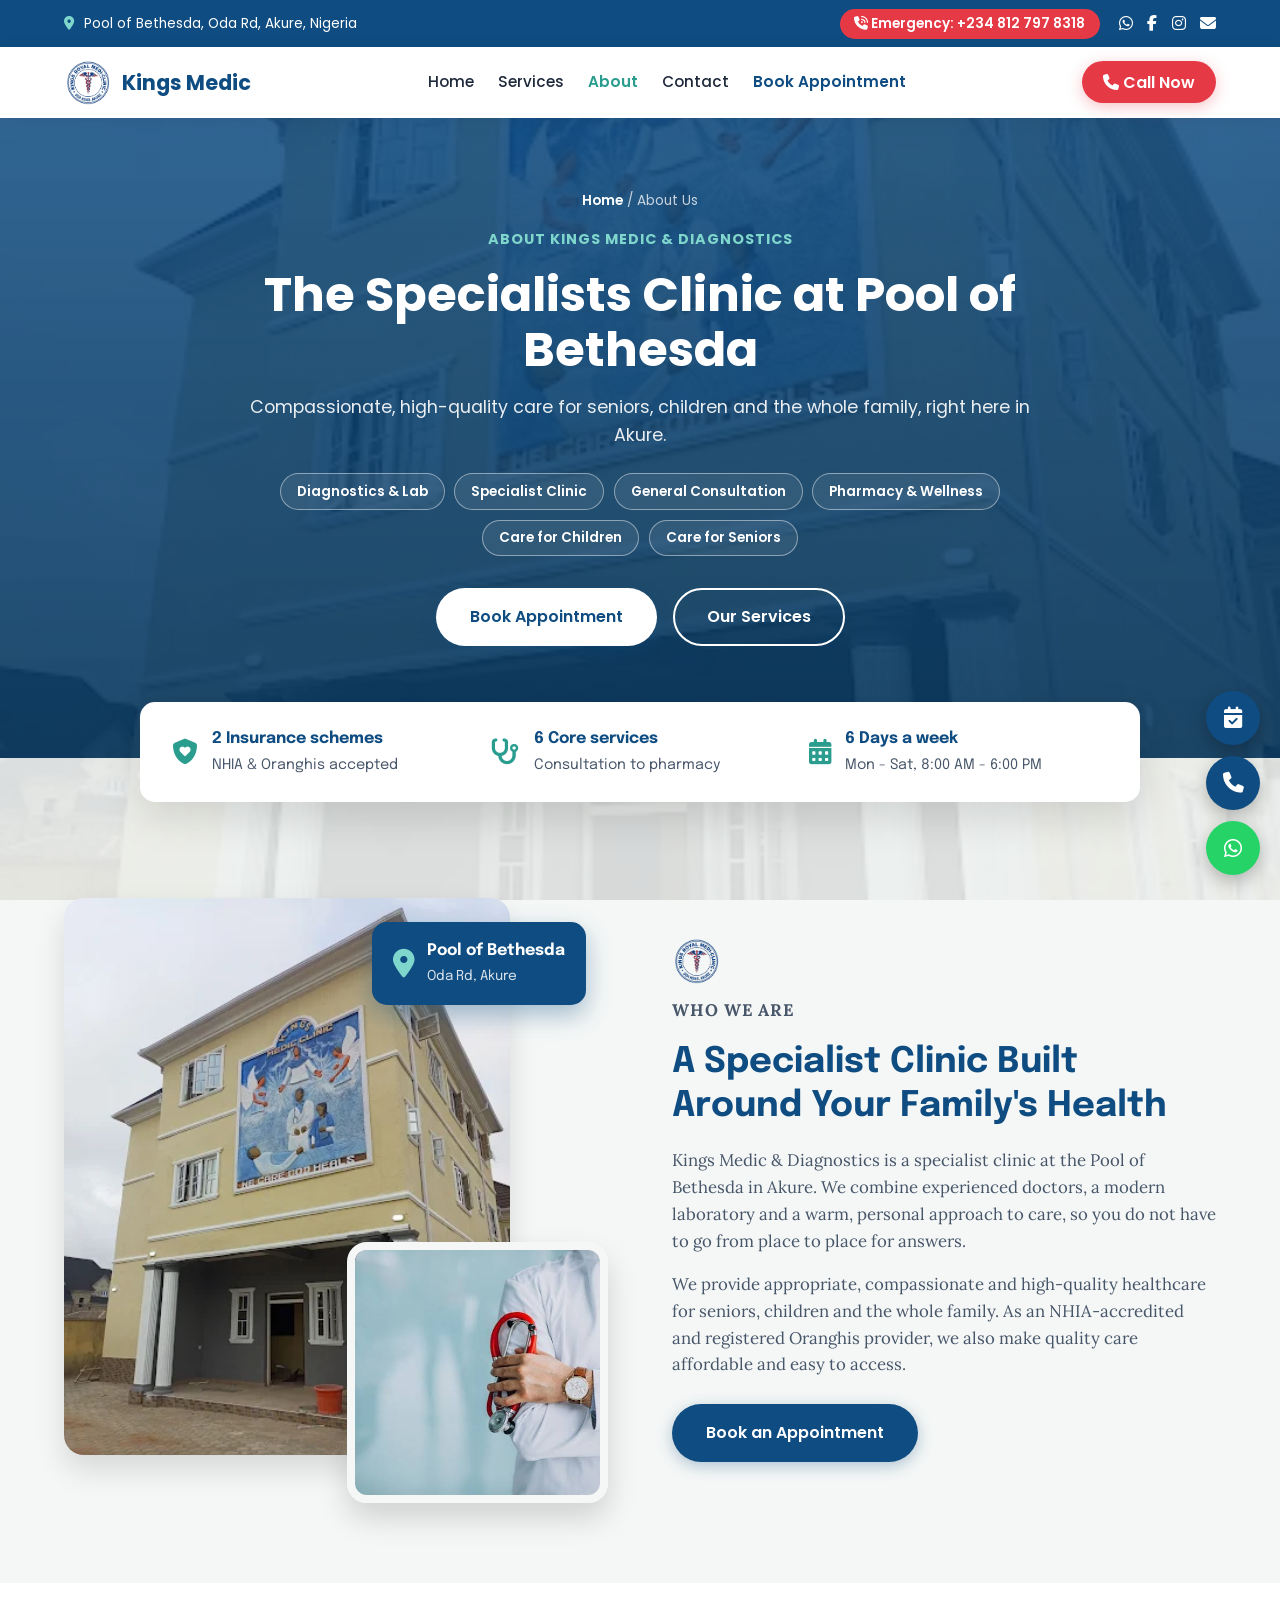
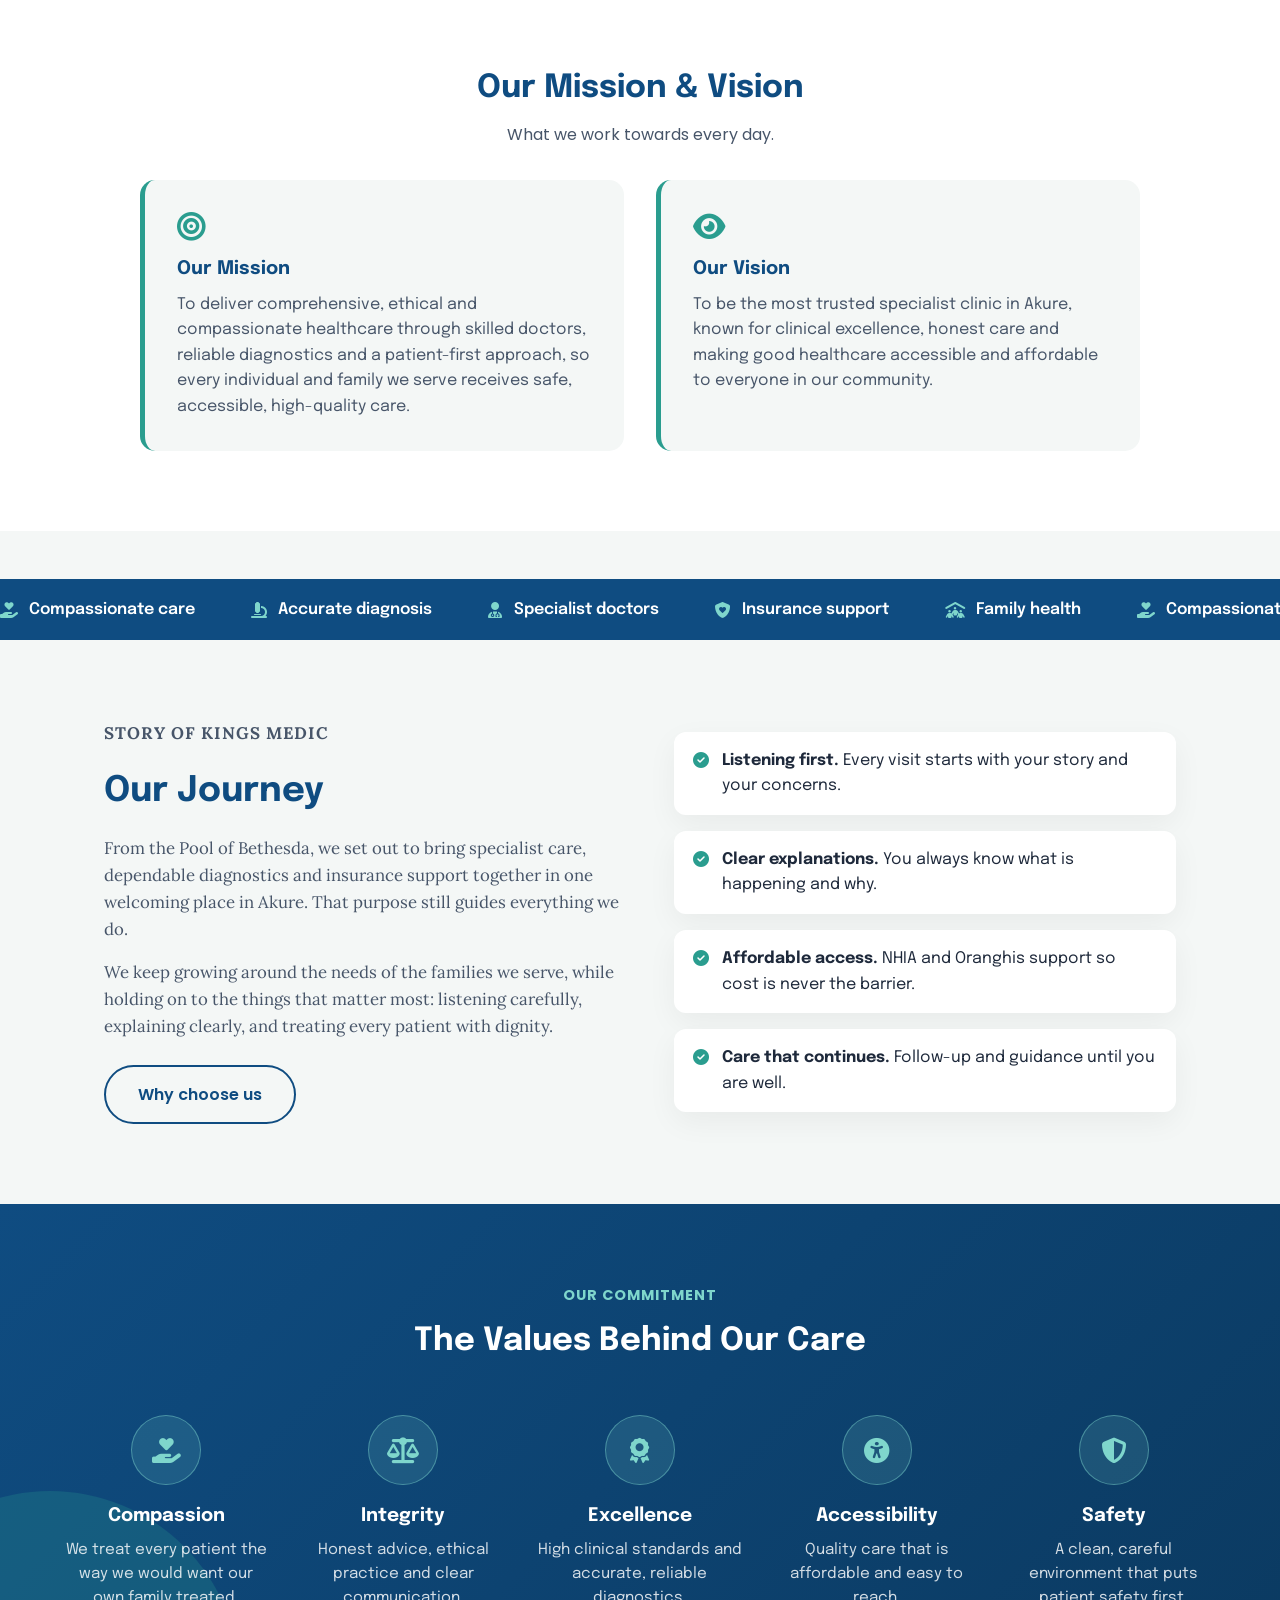
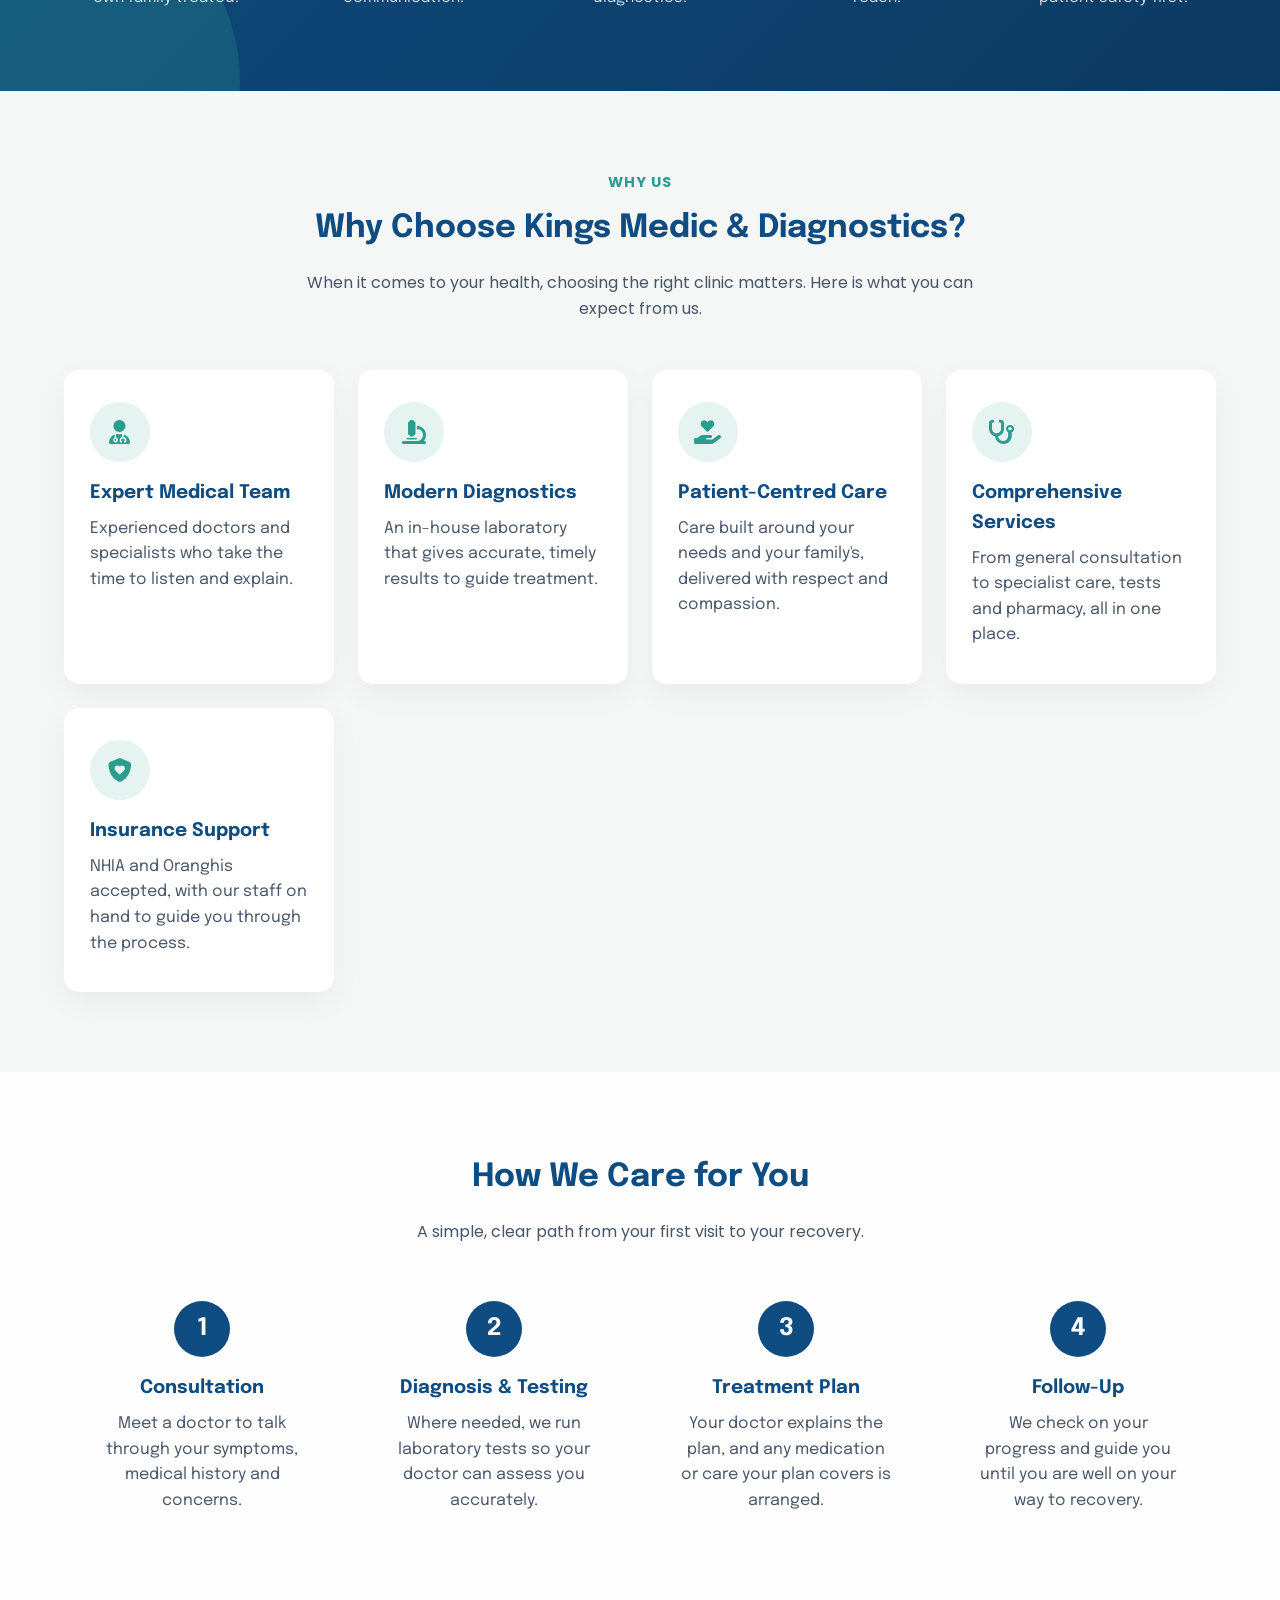
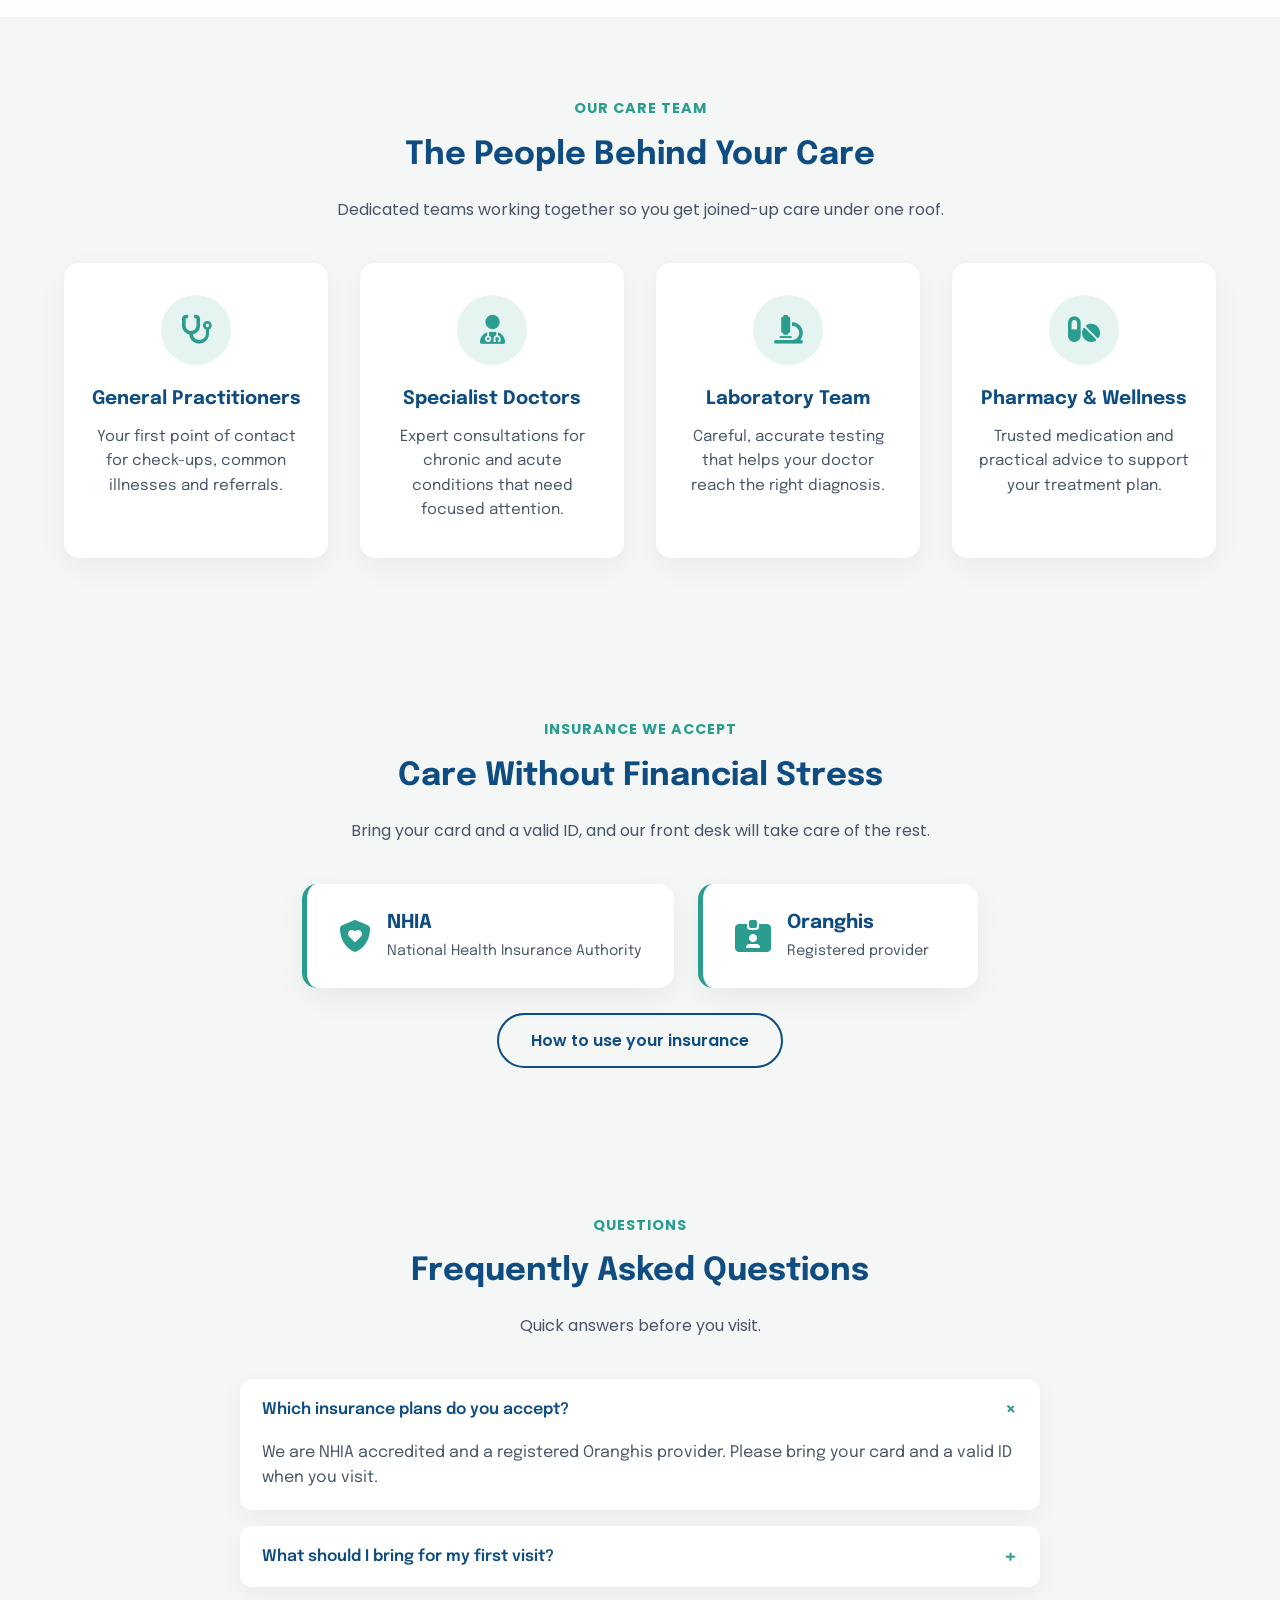
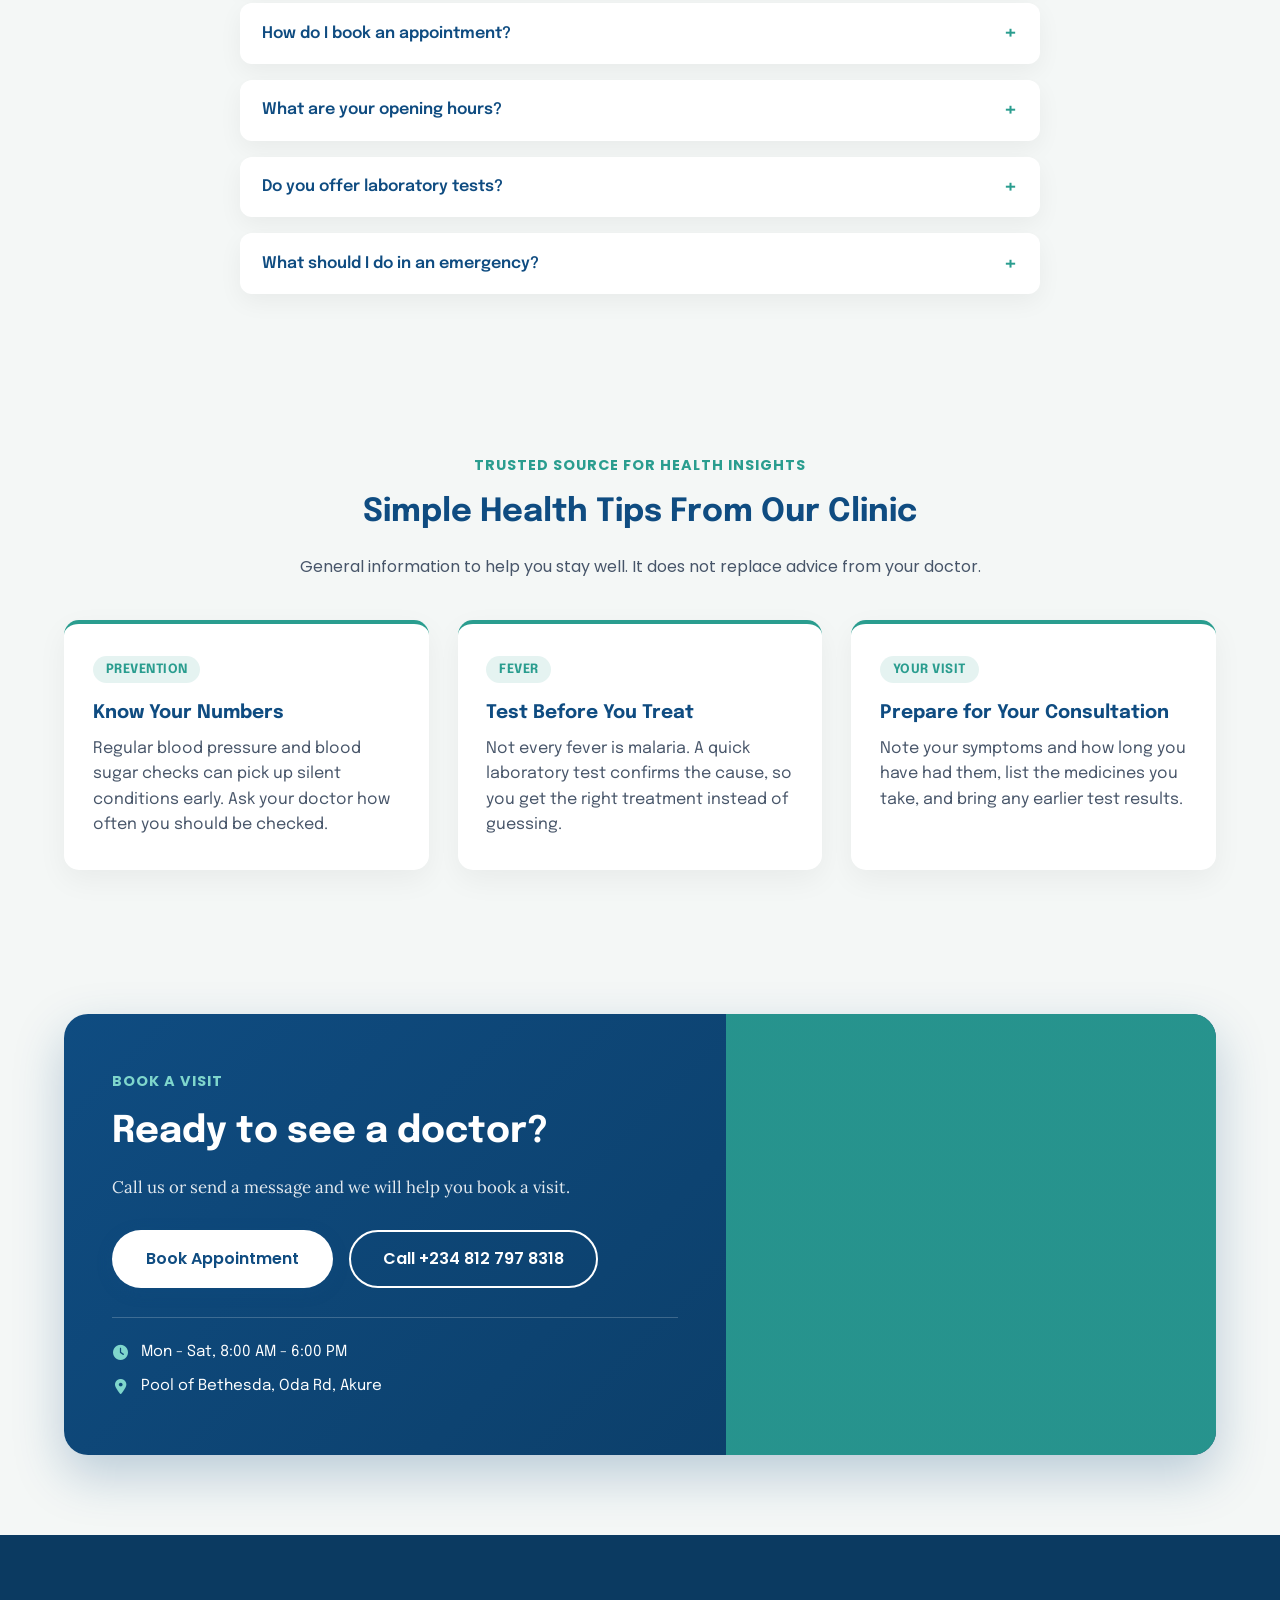
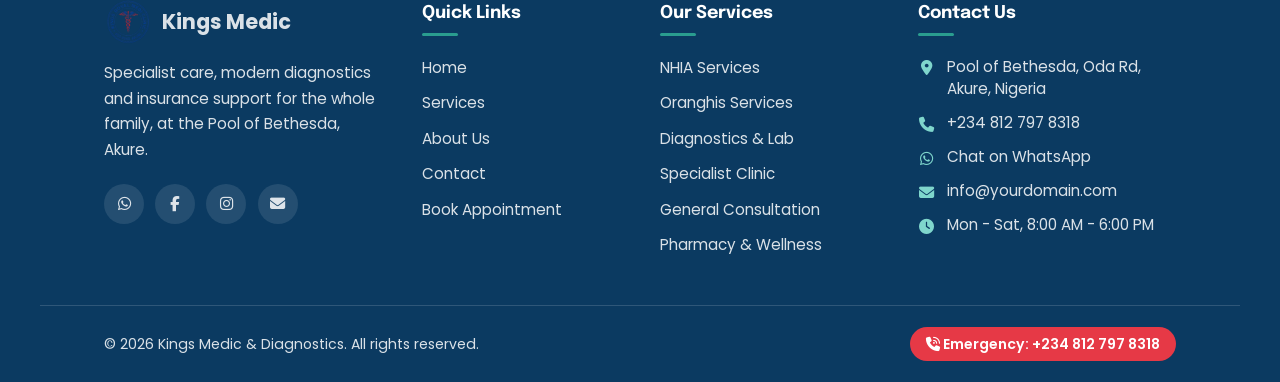
==== about.html @ 956819eb "first commit" ====
<!DOCTYPE html>
<html lang="en">
<head>
    <meta charset="UTF-8">
    <meta name="viewport" content="width=device-width, initial-scale=1.0">
    <title>About Us | Kings Medic & Diagnostics, Akure</title>
    <meta name="description" content="Learn about Kings Medic & Diagnostics, a specialist clinic at Pool of Bethesda, Akure offering NHIA and Oranghis services, diagnostics and compassionate family care.">
    <link rel="stylesheet" href="css/style.css">
    <link rel="stylesheet" href="https://cdnjs.cloudflare.com/ajax/libs/font-awesome/6.5.1/css/all.min.css">
    <link rel="preconnect" href="https://fonts.googleapis.com">
    <link rel="preconnect" href="https://fonts.gstatic.com" crossorigin>
    <link href="https://fonts.googleapis.com/css2?family=Epilogue:wght@400;600;700&family=Lora:wght@400;500&family=Poppins:wght@400;500;600;700&display=swap" rel="stylesheet">
</head>
<body class="has-bg">

    <!-- TOP BAR -->
    <div class="topbar">
        <div class="topbar-left">
            <i class="fa-solid fa-location-dot"></i> Pool of Bethesda, Oda Rd, Akure, Nigeria
        </div>
        <div class="topbar-right">
            <a href="tel:+2348127978318" class="topbar-emergency"><i class="fa-solid fa-phone-volume"></i> Emergency: +234 812 797 8318</a>
            <div class="topbar-social">
                <a href="https://wa.me/2348127978318" target="_blank" rel="noopener" aria-label="WhatsApp"><i class="fa-brands fa-whatsapp"></i></a>
                <!-- Replace the links below with your real pages -->
                <a href="https://facebook.com/yourpage" target="_blank" rel="noopener" aria-label="Facebook"><i class="fa-brands fa-facebook-f"></i></a>
                <a href="https://instagram.com/yourpage" target="_blank" rel="noopener" aria-label="Instagram"><i class="fa-brands fa-instagram"></i></a>
                <a href="mailto:info@yourdomain.com" aria-label="Email"><i class="fa-solid fa-envelope"></i></a>
            </div>
        </div>
    </div>

    <!-- HEADER -->
    <header class="header">
        <a href="index.html" class="logo">
            <img src="images/kings-logo.png" alt="Kings Medic Logo">
            <span>Kings Medic</span>
        </a>
        <button class="menu-toggle" id="menuToggle" aria-label="Open menu" aria-expanded="false" aria-controls="mainNav">
            <i class="fa-solid fa-bars"></i>
        </button>
        <nav id="mainNav" class="main-nav">
            <a href="index.html">Home</a>
            <a href="services.html">Services</a>
            <a href="about.html" class="active" aria-current="page">About</a>
            <a href="contact.html">Contact</a>
            <a href="index.html#appointment" class="nav-book">Book Appointment</a>
        </nav>
        <nav>
            <a href="tel:+2348127978318" class="btn-call"><i class="fa-solid fa-phone"></i> Call Now</a>
        </nav>
    </header>

    <!-- HERO -->
    <section class="about-hero">
        <div class="about-hero-inner">
            <p class="crumb"><a href="index.html">Home</a> / About Us</p>
            <p class="subtitle">About Kings Medic & Diagnostics</p>
            <h1>The Specialists Clinic at Pool of Bethesda</h1>
            <p class="description">Compassionate, high-quality care for seniors, children and the whole family, right here in Akure.</p>
            <ul class="chip-row">
                <li>Diagnostics &amp; Lab</li>
                <li>Specialist Clinic</li>
                <li>General Consultation</li>
                <li>Pharmacy &amp; Wellness</li>
                <li>Care for Children</li>
                <li>Care for Seniors</li>
            </ul>
            <div class="hero-buttons">
                <a href="index.html#appointment" class="btn-primary btn-light">Book Appointment</a>
                <a href="services.html" class="btn-outline btn-ghost-light">Our Services</a>
            </div>
        </div>
    </section>

    <!-- STATS STRIP -->
    <div class="hero-strip about-strip">
        <div class="strip-item">
            <i class="fa-solid fa-shield-heart"></i>
            <div><strong><b class="count" data-to="2">2</b> Insurance schemes</strong><span>NHIA &amp; Oranghis accepted</span></div>
        </div>
        <div class="strip-item">
            <i class="fa-solid fa-stethoscope"></i>
            <div><strong><b class="count" data-to="6">6</b> Core services</strong><span>Consultation to pharmacy</span></div>
        </div>
        <div class="strip-item">
            <i class="fa-solid fa-calendar-days"></i>
            <div><strong><b class="count" data-to="6">6</b> Days a week</strong><span>Mon - Sat, 8:00 AM - 6:00 PM</span></div>
        </div>
    </div>

    <!-- WHO WE ARE -->
    <section class="welcome" id="who-we-are">
        <div class="welcome-images">
            <img src="images/outside-view.webp" alt="Kings Medic clinic building" class="welcome-main" loading="lazy">
            <img src="images/hero-image.jfif" alt="Doctor at Kings Medic" class="welcome-small" loading="lazy">
            <div class="welcome-badge">
                <i class="fa-solid fa-location-dot"></i>
                <div><strong>Pool of Bethesda</strong><span>Oda Rd, Akure</span></div>
            </div>
        </div>

        <div class="welcome-text">
            <img src="images/kings-logo.png" alt="" class="why-mark" aria-hidden="true">
            <p class="why-eyebrow">Who we are</p>
            <h2>A Specialist Clinic Built Around Your Family's Health</h2>
            <p>Kings Medic & Diagnostics is a specialist clinic at the Pool of Bethesda in Akure. We combine experienced doctors, a modern laboratory and a warm, personal approach to care, so you do not have to go from place to place for answers.</p>
            <p>We provide appropriate, compassionate and high-quality healthcare for seniors, children and the whole family. As an NHIA-accredited and registered Oranghis provider, we also make quality care affordable and easy to access.</p>
            <a href="index.html#appointment" class="btn-primary">Book an Appointment</a>
        </div>
    </section>

    <!-- MISSION & VISION -->
    <section class="mission" id="mission">
        <h2>Our Mission &amp; Vision</h2>
        <p class="section-subtitle">What we work towards every day.</p>
        <div class="mv-grid">
            <div class="mv-card">
                <i class="fa-solid fa-bullseye"></i>
                <h3>Our Mission</h3>
                <p>To deliver comprehensive, ethical and compassionate healthcare through skilled doctors, reliable diagnostics and a patient-first approach, so every individual and family we serve receives safe, accessible, high-quality care.</p>
            </div>
            <div class="mv-card">
                <i class="fa-solid fa-eye"></i>
                <h3>Our Vision</h3>
                <p>To be the most trusted specialist clinic in Akure, known for clinical excellence, honest care and making good healthcare accessible and affordable to everyone in our community.</p>
            </div>
        </div>
    </section>

    <!-- MARQUEE -->
    <div class="marquee" aria-label="Our promise">
        <div class="marquee-track"><span class="marquee-item"><i class="fa-solid fa-hand-holding-heart"></i>Compassionate care</span><span class="marquee-item"><i class="fa-solid fa-microscope"></i>Accurate diagnosis</span><span class="marquee-item"><i class="fa-solid fa-user-doctor"></i>Specialist doctors</span><span class="marquee-item"><i class="fa-solid fa-shield-heart"></i>Insurance support</span><span class="marquee-item"><i class="fa-solid fa-people-roof"></i>Family health</span><span class="marquee-item"><i class="fa-solid fa-hand-holding-heart"></i>Compassionate care</span><span class="marquee-item"><i class="fa-solid fa-microscope"></i>Accurate diagnosis</span><span class="marquee-item"><i class="fa-solid fa-user-doctor"></i>Specialist doctors</span><span class="marquee-item"><i class="fa-solid fa-shield-heart"></i>Insurance support</span><span class="marquee-item"><i class="fa-solid fa-people-roof"></i>Family health</span></div>
    </div>

    <!-- OUR JOURNEY -->
    <section class="journey" id="journey">
        <div class="journey-text">
            <p class="why-eyebrow">Story of Kings Medic</p>
            <h2>Our Journey</h2>
            <p>From the Pool of Bethesda, we set out to bring specialist care, dependable diagnostics and insurance support together in one welcoming place in Akure. That purpose still guides everything we do.</p>
            <p>We keep growing around the needs of the families we serve, while holding on to the things that matter most: listening carefully, explaining clearly, and treating every patient with dignity.</p>
            <a href="#why-us" class="btn-outline">Why choose us</a>
        </div>
        <ul class="checklist journey-list">
            <li><i class="fa-solid fa-circle-check"></i><span><strong>Listening first.</strong> Every visit starts with your story and your concerns.</span></li>
            <li><i class="fa-solid fa-circle-check"></i><span><strong>Clear explanations.</strong> You always know what is happening and why.</span></li>
            <li><i class="fa-solid fa-circle-check"></i><span><strong>Affordable access.</strong> NHIA and Oranghis support so cost is never the barrier.</span></li>
            <li><i class="fa-solid fa-circle-check"></i><span><strong>Care that continues.</strong> Follow-up and guidance until you are well.</span></li>
        </ul>
    </section>

    <!-- OUR VALUES -->
    <section class="values-band" id="values">
        <div class="values-head">
            <p class="why-eyebrow cta-eyebrow">Our commitment</p>
            <h2>The Values Behind Our Care</h2>
        </div>
        <div class="values-grid">
            <div class="value-item"><span class="value-icon"><i class="fa-solid fa-hand-holding-heart"></i></span><h3>Compassion</h3><p>We treat every patient the way we would want our own family treated.</p></div>
            <div class="value-item"><span class="value-icon"><i class="fa-solid fa-scale-balanced"></i></span><h3>Integrity</h3><p>Honest advice, ethical practice and clear communication.</p></div>
            <div class="value-item"><span class="value-icon"><i class="fa-solid fa-award"></i></span><h3>Excellence</h3><p>High clinical standards and accurate, reliable diagnostics.</p></div>
            <div class="value-item"><span class="value-icon"><i class="fa-solid fa-universal-access"></i></span><h3>Accessibility</h3><p>Quality care that is affordable and easy to reach.</p></div>
            <div class="value-item"><span class="value-icon"><i class="fa-solid fa-shield-halved"></i></span><h3>Safety</h3><p>A clean, careful environment that puts patient safety first.</p></div>
        </div>
    </section>

    <!-- WHY CHOOSE US -->
    <section class="why-choose" id="why-us">
        <div class="section-head">
            <p class="why-eyebrow">Why us</p>
            <h2>Why Choose Kings Medic &amp; Diagnostics?</h2>
            <p class="section-subtitle">When it comes to your health, choosing the right clinic matters. Here is what you can expect from us.</p>
        </div>
        <div class="why-features">
            <div class="why-feature">
                <div class="service-icon"><i class="fa-solid fa-user-doctor"></i></div>
                <h3>Expert Medical Team</h3>
                <p>Experienced doctors and specialists who take the time to listen and explain.</p>
            </div>
            <div class="why-feature">
                <div class="service-icon"><i class="fa-solid fa-microscope"></i></div>
                <h3>Modern Diagnostics</h3>
                <p>An in-house laboratory that gives accurate, timely results to guide treatment.</p>
            </div>
            <div class="why-feature">
                <div class="service-icon"><i class="fa-solid fa-hand-holding-heart"></i></div>
                <h3>Patient-Centred Care</h3>
                <p>Care built around your needs and your family's, delivered with respect and compassion.</p>
            </div>
            <div class="why-feature">
                <div class="service-icon"><i class="fa-solid fa-stethoscope"></i></div>
                <h3>Comprehensive Services</h3>
                <p>From general consultation to specialist care, tests and pharmacy, all in one place.</p>
            </div>
            <div class="why-feature">
                <div class="service-icon"><i class="fa-solid fa-shield-heart"></i></div>
                <h3>Insurance Support</h3>
                <p>NHIA and Oranghis accepted, with our staff on hand to guide you through the process.</p>
            </div>
        </div>
    </section>

    <!-- HOW WE CARE -->
    <section class="insurance" id="how-we-care">
        <h2>How We Care for You</h2>
        <p class="section-subtitle">A simple, clear path from your first visit to your recovery.</p>
        <div class="steps steps-four">
            <div class="step">
                <div class="step-number">1</div>
                <h3>Consultation</h3>
                <p>Meet a doctor to talk through your symptoms, medical history and concerns.</p>
            </div>
            <div class="step">
                <div class="step-number">2</div>
                <h3>Diagnosis &amp; Testing</h3>
                <p>Where needed, we run laboratory tests so your doctor can assess you accurately.</p>
            </div>
            <div class="step">
                <div class="step-number">3</div>
                <h3>Treatment Plan</h3>
                <p>Your doctor explains the plan, and any medication or care your plan covers is arranged.</p>
            </div>
            <div class="step">
                <div class="step-number">4</div>
                <h3>Follow-Up</h3>
                <p>We check on your progress and guide you until you are well on your way to recovery.</p>
            </div>
        </div>
    </section>

    <!-- CARE TEAM -->
    <section class="team-depts" id="team">
        <div class="section-head">
            <p class="why-eyebrow">Our care team</p>
            <h2>The People Behind Your Care</h2>
            <p class="section-subtitle">Dedicated teams working together so you get joined-up care under one roof.</p>
        </div>
        <div class="service-grid">
            <div class="service-card">
                <div class="service-icon"><i class="fa-solid fa-stethoscope"></i></div>
                <h3>General Practitioners</h3>
                <p>Your first point of contact for check-ups, common illnesses and referrals.</p>
            </div>
            <div class="service-card">
                <div class="service-icon"><i class="fa-solid fa-user-doctor"></i></div>
                <h3>Specialist Doctors</h3>
                <p>Expert consultations for chronic and acute conditions that need focused attention.</p>
            </div>
            <div class="service-card">
                <div class="service-icon"><i class="fa-solid fa-microscope"></i></div>
                <h3>Laboratory Team</h3>
                <p>Careful, accurate testing that helps your doctor reach the right diagnosis.</p>
            </div>
            <div class="service-card">
                <div class="service-icon"><i class="fa-solid fa-pills"></i></div>
                <h3>Pharmacy &amp; Wellness</h3>
                <p>Trusted medication and practical advice to support your treatment plan.</p>
            </div>
        </div>
    </section>

    <!-- INSURANCE PARTNERS -->
    <section class="partners" id="partners">
        <div class="section-head">
            <p class="why-eyebrow">Insurance we accept</p>
            <h2>Care Without Financial Stress</h2>
            <p class="section-subtitle">Bring your card and a valid ID, and our front desk will take care of the rest.</p>
        </div>
        <div class="partner-badges">
            <div class="partner-badge"><i class="fa-solid fa-shield-heart"></i><div><strong>NHIA</strong><span>National Health Insurance Authority</span></div></div>
            <div class="partner-badge"><i class="fa-solid fa-id-card-clip"></i><div><strong>Oranghis</strong><span>Registered provider</span></div></div>
        </div>
        <p class="section-link"><a href="index.html#insurance" class="btn-outline">How to use your insurance</a></p>
    </section>

    <!-- FAQ -->
    <section class="faq" id="faq">
        <div class="section-head">
            <p class="why-eyebrow">Questions</p>
            <h2>Frequently Asked Questions</h2>
            <p class="section-subtitle">Quick answers before you visit.</p>
        </div>
        <div class="faq-list">
            <details class="faq-item" open>
                <summary>Which insurance plans do you accept?</summary>
                <p>We are NHIA accredited and a registered Oranghis provider. Please bring your card and a valid ID when you visit.</p>
            </details>
            <details class="faq-item">
                <summary>What should I bring for my first visit?</summary>
                <p>Bring your insurance card (if you are using one), a valid ID, and any referral letters or previous medical records you have.</p>
            </details>
            <details class="faq-item">
                <summary>How do I book an appointment?</summary>
                <p>Fill in the request form on our homepage, call us on +234 812 797 8318, or message us on WhatsApp. We will confirm your visit with you.</p>
            </details>
            <details class="faq-item">
                <summary>What are your opening hours?</summary>
                <p>We are open Monday to Saturday, 8:00 AM to 6:00 PM.</p>
            </details>
            <details class="faq-item">
                <summary>Do you offer laboratory tests?</summary>
                <p>Yes. Our modern in-house laboratory provides diagnostic testing so your doctor can get the answers they need quickly.</p>
            </details>
            <details class="faq-item">
                <summary>What should I do in an emergency?</summary>
                <p>Call our emergency line on +234 812 797 8318 straight away. In a life-threatening situation, get to the nearest emergency facility without delay.</p>
            </details>
        </div>
    </section>

    <!-- HEALTH INSIGHTS -->
    <section class="insights" id="insights">
        <div class="section-head">
            <p class="why-eyebrow">Trusted source for health insights</p>
            <h2>Simple Health Tips From Our Clinic</h2>
            <p class="section-subtitle">General information to help you stay well. It does not replace advice from your doctor.</p>
        </div>
        <div class="insight-grid">
            <article class="insight-card">
                <span class="insight-tag">Prevention</span>
                <h3>Know Your Numbers</h3>
                <p>Regular blood pressure and blood sugar checks can pick up silent conditions early. Ask your doctor how often you should be checked.</p>
            </article>
            <article class="insight-card">
                <span class="insight-tag">Fever</span>
                <h3>Test Before You Treat</h3>
                <p>Not every fever is malaria. A quick laboratory test confirms the cause, so you get the right treatment instead of guessing.</p>
            </article>
            <article class="insight-card">
                <span class="insight-tag">Your visit</span>
                <h3>Prepare for Your Consultation</h3>
                <p>Note your symptoms and how long you have had them, list the medicines you take, and bring any earlier test results.</p>
            </article>
        </div>
    </section>

    <!-- CALL TO ACTION -->
    <section class="cta-section">
        <div class="cta-card">
            <div class="cta-copy">
                <p class="why-eyebrow cta-eyebrow">Book a visit</p>
                <h2>Ready to see a doctor?</h2>
                <p class="cta-text">Call us or send a message and we will help you book a visit.</p>
                <div class="hero-buttons">
                    <a href="index.html#appointment" class="btn-primary btn-light">Book Appointment</a>
                    <a href="tel:+2348127978318" class="btn-outline btn-ghost-light">Call +234 812 797 8318</a>
                </div>
                <ul class="cta-contact">
                    <li><i class="fa-solid fa-clock"></i>Mon - Sat, 8:00 AM - 6:00 PM</li>
                    <li><i class="fa-solid fa-location-dot"></i>Pool of Bethesda, Oda Rd, Akure</li>
                </ul>
            </div>
            <div class="cta-photo-side" role="img" aria-label="Kings Medic reception"></div>
        </div>
    </section>

    <!-- FOOTER -->
    <footer class="site-footer">
        <div class="footer-grid">
            <div class="footer-col footer-brand">
                <a href="index.html" class="footer-logo">
                    <img src="images/kings-logo.png" alt="Kings Medic Logo">
                    <span>Kings Medic</span>
                </a>
                <p>Specialist care, modern diagnostics and insurance support for the whole family, at the Pool of Bethesda, Akure.</p>
                <div class="footer-social">
                    <a href="https://wa.me/2348127978318" target="_blank" rel="noopener" aria-label="WhatsApp"><i class="fa-brands fa-whatsapp"></i></a>
                    <!-- Replace the links below with your real pages -->
                    <a href="https://facebook.com/yourpage" target="_blank" rel="noopener" aria-label="Facebook"><i class="fa-brands fa-facebook-f"></i></a>
                    <a href="https://instagram.com/yourpage" target="_blank" rel="noopener" aria-label="Instagram"><i class="fa-brands fa-instagram"></i></a>
                    <a href="mailto:info@yourdomain.com" aria-label="Email"><i class="fa-solid fa-envelope"></i></a>
                </div>
            </div>

            <div class="footer-col">
                <h3>Quick Links</h3>
                <ul>
                    <li><a href="index.html">Home</a></li>
                    <li><a href="services.html">Services</a></li>
                    <li><a href="about.html">About Us</a></li>
                    <li><a href="contact.html">Contact</a></li>
                    <li><a href="index.html#appointment">Book Appointment</a></li>
                </ul>
            </div>

            <div class="footer-col">
                <h3>Our Services</h3>
                <ul>
                    <li><a href="services.html">NHIA Services</a></li>
                    <li><a href="services.html">Oranghis Services</a></li>
                    <li><a href="services.html">Diagnostics & Lab</a></li>
                    <li><a href="services.html">Specialist Clinic</a></li>
                    <li><a href="services.html">General Consultation</a></li>
                    <li><a href="services.html">Pharmacy & Wellness</a></li>
                </ul>
            </div>

            <div class="footer-col">
                <h3>Contact Us</h3>
                <ul class="footer-contact">
                    <li><i class="fa-solid fa-location-dot"></i><span>Pool of Bethesda, Oda Rd, Akure, Nigeria</span></li>
                    <li><i class="fa-solid fa-phone"></i><a href="tel:+2348127978318">+234 812 797 8318</a></li>
                    <li><i class="fa-brands fa-whatsapp"></i><a href="https://wa.me/2348127978318" target="_blank" rel="noopener">Chat on WhatsApp</a></li>
                    <li><i class="fa-solid fa-envelope"></i><a href="mailto:info@yourdomain.com">info@yourdomain.com</a></li>
                    <li><i class="fa-solid fa-clock"></i><span>Mon - Sat, 8:00 AM - 6:00 PM</span></li>
                </ul>
            </div>
        </div>

        <div class="footer-bottom">
            <p>&copy; <span id="year"></span> Kings Medic & Diagnostics. All rights reserved.</p>
            <a href="tel:+2348127978318" class="footer-emergency"><i class="fa-solid fa-phone-volume"></i> Emergency: +234 812 797 8318</a>
        </div>
    </footer>

    <div class="fab-bar">
        <a href="index.html#appointment" aria-label="Book appointment"><i class="fa-solid fa-calendar-check"></i><span>Book</span></a>
        <a href="tel:+2348127978318" aria-label="Call us"><i class="fa-solid fa-phone"></i><span>Call</span></a>
        <a href="https://wa.me/2348127978318?text=Hi%20there!" target="_blank" rel="noopener" aria-label="Chat on WhatsApp" class="fab-wa"><i class="fa-brands fa-whatsapp"></i><span>WhatsApp</span></a>
    </div>

    <script>
        // Count-up numbers when the stats strip scrolls into view
        (function () {
            var els = document.querySelectorAll('.count');
            if (!els.length || !('IntersectionObserver' in window)) return;
            var io = new IntersectionObserver(function (entries) {
                entries.forEach(function (e) {
                    if (!e.isIntersecting) return;
                    var el = e.target, to = parseInt(el.getAttribute('data-to'), 10), n = 0;
                    var t = setInterval(function () {
                        n++; el.textContent = n;
                        if (n >= to) clearInterval(t);
                    }, 180);
                    io.unobserve(el);
                });
            }, { threshold: 0.6 });
            els.forEach(function (el) { el.textContent = '0'; io.observe(el); });
        })();
    </script>
    <script src="js/app.js"></script>
</body>
</html>
---- css/style.css ----
* { margin: 0; padding: 0; box-sizing: border-box; }

html { scroll-behavior: smooth; scroll-padding-top: 90px; }

body {
    font-family: 'Poppins', sans-serif;
    color: #1E293B;
    line-height: 1.6;
    background-color: #F4F7F6;
    overflow-x: hidden;
}

h2 {
    text-align: center;
    margin-bottom: 1rem;
    color: #0F4C81;
    font-size: 2rem;
    font-weight: 700;
    font-family: 'Epilogue', sans-serif;
}

.section-subtitle {
    text-align: center;
    color: #475569;
    margin-bottom: 2rem;
}

/* Background shapes */
.bg-shape { position: absolute; border-radius: 50%; z-index: -1; opacity: 0.15; }
.bg-shape:nth-of-type(1) { width: 300px; height: 300px; background: #2A9D8F; top: -50px; right: -50px; }
.bg-shape:nth-of-type(2) { width: 250px; height: 250px; background: #E63946; top: 800px; left: -100px; }

/* Emergency bar */
.emergency-bar {
    background: #E63946;
    color: #FFFFFF;
    text-align: center;
    padding: 0.55rem 5%;
    font-size: 0.9rem;
    display: flex;
    justify-content: center;
    align-items: center;
    gap: 0.6rem;
}
.emergency-bar a { color: #FFFFFF; font-weight: 700; text-decoration: underline; }

/* Header */
.header {
    position: sticky;
    top: 0;
    background: #FFFFFF;
    display: flex;
    justify-content: space-between;
    align-items: center;
    padding: 0.8rem 5%;
    box-shadow: 0 4px 20px rgba(0,0,0,0.05);
    z-index: 1000;
}

.logo {
    display: flex;
    align-items: center;
    gap: 10px;
    font-weight: 700;
    font-size: 1.3rem;
    color: #0F4C81;
    text-decoration: none;
}
.logo img { height: 45px; width: auto; border-radius: 5px; }

.main-nav { display: flex; align-items: center; gap: 1.5rem; }
.main-nav a {
    text-decoration: none;
    color: #1E293B;
    font-weight: 500;
    font-size: 0.95rem;
    transition: color 0.3s;
}
.main-nav a:hover { color: #2A9D8F; }

.nav-book { color: #0F4C81 !important; font-weight: 600 !important; }

.main-nav .btn-call {
    background-color: #E63946;
    color: #FFFFFF;
    padding: 0.6rem 1.3rem;
    border-radius: 50px;
    font-weight: 600;
    box-shadow: 0 4px 15px rgba(230, 57, 70, 0.3);
    transition: all 0.3s ease;
}
.main-nav .btn-call:hover {
    background-color: #d62839;
    color: #FFFFFF;
    transform: translateY(-2px);
    box-shadow: 0 6px 20px rgba(230, 57, 70, 0.5);
}

.menu-toggle {
    display: none;
    background: none;
    border: none;
    font-size: 1.6rem;
    color: #0F4C81;
    cursor: pointer;
    padding: 0.3rem 0.5rem;
}

/* Hero */
.hero {
    display: flex;
    flex-wrap: wrap;
    align-items: center;
    padding: 4rem 5%;
    gap: 2rem;
    position: relative;
}
.hero-content, .hero-image-container { flex: 1 1 400px; }
.hero-content h1 { font-size: 2.8rem; color: #0F4C81; margin-bottom: 0.5rem; line-height: 1.2; }

.subtitle {
    font-weight: 700;
    color: #2A9D8F;
    margin-bottom: 1rem;
    text-transform: uppercase;
    letter-spacing: 1px;
    font-size: 0.9rem;
}
.description { margin-bottom: 2rem; font-size: 1.1rem; color: #475569; }

.hero-buttons { display: flex; gap: 1rem; flex-wrap: wrap; }

.btn-primary, .btn-secondary, .btn-outline {
    padding: 0.9rem 2rem;
    text-decoration: none;
    border-radius: 50px;
    font-weight: 600;
    text-align: center;
    transition: all 0.3s ease;
    border: 2px solid transparent;
    font-family: inherit;
    font-size: 1rem;
    cursor: pointer;
}
.btn-primary { background-color: #0F4C81; color: #FFFFFF; box-shadow: 0 4px 15px rgba(15, 76, 129, 0.3); }
.btn-primary:hover { background-color: #0b3a61; transform: translateY(-3px); box-shadow: 0 8px 25px rgba(15, 76, 129, 0.5); }
.btn-outline { color: #0F4C81; border-color: #0F4C81; }
.btn-outline:hover { background: #0F4C81; color: #FFFFFF; transform: translateY(-3px); }
.btn-secondary { background-color: #25D366; color: #FFFFFF; box-shadow: 0 4px 15px rgba(37, 211, 102, 0.3); }
.btn-secondary:hover { background-color: #1ebe5a; transform: translateY(-3px); box-shadow: 0 8px 25px rgba(37, 211, 102, 0.5); }

.hero-img {
    width: 100%;
    border-radius: 20px;
    object-fit: contain;
    box-shadow: 0 15px 30px rgba(0,0,0,0.1);
    transition: transform 0.3s ease;
}
.hero-img:hover { transform: scale(1.02); }

/* Services */
.services { padding: 5rem 5%; position: relative; }
.service-grid { display: flex; flex-wrap: wrap; justify-content: center; gap: 2rem; margin-top: 2rem; }

.service-card {
    flex: 1 1 300px;
    max-width: 400px;
    background: #FFFFFF;
    padding: 2.5rem 2rem;
    border-radius: 15px;
    box-shadow: 0 10px 30px rgba(0,0,0,0.05);
    border-bottom: 4px solid transparent;
    text-align: center;
    transition: all 0.4s ease;
    font-family: 'Epilogue', sans-serif;
}
.service-card h3 { color: #0F4C81; margin-bottom: 0.7rem; }
.service-card:hover { transform: translateY(-8px); border-bottom-color: #2A9D8F; }

.service-icon {
    width: 70px;
    height: 70px;
    margin: 0 auto 1.2rem;
    display: flex;
    align-items: center;
    justify-content: center;
    border-radius: 50%;
    background: rgba(42, 157, 143, 0.12);
    color: #2A9D8F;
    font-size: 1.8rem;
    transition: all 0.3s ease;
}
.service-card:hover .service-icon { background: #2A9D8F; color: #FFFFFF; }

/* Insurance steps */
.insurance { padding: 5rem 5%; background: #FFFFFF; }
.steps { display: flex; flex-wrap: wrap; justify-content: center; gap: 2rem; margin-top: 2rem; }

.step {
    flex: 1 1 260px;
    max-width: 340px;
    text-align: center;
    padding: 1.5rem;
    position: relative;
    font-family: 'Epilogue', sans-serif;
}
.step h3 { color: #0F4C81; margin-bottom: 0.5rem; }
.step p { color: #475569; }

.step-number {
    width: 56px;
    height: 56px;
    margin: 0 auto 1rem;
    border-radius: 50%;
    background: #0F4C81;
    color: #FFFFFF;
    font-size: 1.5rem;
    font-weight: 700;
    display: flex;
    align-items: center;
    justify-content: center;
}

.insurance-note { text-align: center; margin-top: 1.5rem; color: #475569; }
.insurance-note a { color: #E63946; font-weight: 700; text-decoration: none; }
.insurance-note a:hover { text-decoration: underline; }

/* Team */
.team { padding: 5rem 5%; }
.team-grid { display: flex; flex-wrap: wrap; justify-content: center; gap: 2rem; margin-top: 2rem; }

.doctor-card {
    flex: 1 1 260px;
    max-width: 320px;
    background: #FFFFFF;
    border-radius: 15px;
    padding: 2rem 1.5rem;
    text-align: center;
    box-shadow: 0 10px 30px rgba(0,0,0,0.05);
    font-family: 'Epilogue', sans-serif;
}
.doctor-card h3 { color: #0F4C81; }
.doctor-card p { color: #475569; font-size: 0.95rem; }
.specialty { color: #2A9D8F !important; font-weight: 600; margin-bottom: 0.6rem; }

.avatar, .doctor-photo {
    width: 120px;
    height: 120px;
    border-radius: 50%;
    margin: 0 auto 1rem;
}
.avatar {
    display: flex;
    align-items: center;
    justify-content: center;
    background: rgba(15, 76, 129, 0.1);
    color: #0F4C81;
    font-size: 3rem;
}
.doctor-photo { display: block; object-fit: cover; border: 4px solid rgba(42, 157, 143, 0.25); }

/* Appointment form */
.appointment { padding: 5rem 5%; background: #FFFFFF; }

.appointment-form {
    max-width: 700px;
    margin: 0 auto;
    background: #F4F7F6;
    padding: 2rem;
    border-radius: 20px;
    display: grid;
    grid-template-columns: 1fr 1fr;
    gap: 1.2rem;
    font-family: 'Epilogue', sans-serif;
}
.form-group { display: flex; flex-direction: column; gap: 0.4rem; }
.form-group.full, .form-btn { grid-column: 1 / -1; }
.form-group label { font-weight: 600; font-size: 0.9rem; color: #0F4C81; }

.form-group input, .form-group select, .form-group textarea {
    padding: 0.8rem 1rem;
    border: 1px solid #CBD5E1;
    border-radius: 10px;
    font-family: inherit;
    font-size: 1rem;
    background: #FFFFFF;
    color: #1E293B;
}
.form-group input:focus, .form-group select:focus, .form-group textarea:focus {
    outline: 2px solid #2A9D8F;
    border-color: #2A9D8F;
}

/* About */
.about {
    display: flex;
    flex-wrap: wrap;
    align-items: center;
    padding: 5rem 5%;
    background-color: #F4F7F6;
    gap: 3rem;
}
.about-image, .about-text { flex: 1 1 400px; }
.about-image img { width: 100%; border-radius: 20px; box-shadow: 0 15px 30px rgba(0,0,0,0.1); }
.about-text h2 { text-align: left; margin-bottom: 1.5rem; }
.about-text p { color: #475569; margin-bottom: 1rem; font-family: 'Lora', serif; }

/* Contact */
.contact { padding: 5rem 5%; background-color: #FFFFFF; }

.contact-container {
    display: flex;
    flex-wrap: wrap;
    gap: 3rem;
    background: #F4F7F6;
    padding: 2rem;
    border-radius: 20px;
    box-shadow: 0 10px 30px rgba(0,0,0,0.05);
    margin-top: 2rem;
    font-family: 'Epilogue', sans-serif;
}
.contact-info, .map-container { flex: 1 1 400px; }
.contact-info h3 { margin-bottom: 1.5rem; color: #0F4C81; font-size: 1.5rem; }
.contact-info p { margin-bottom: 1rem; font-size: 1.1rem; }
.contact-info a { color: #E63946; text-decoration: none; font-weight: 700; transition: color 0.3s; }
.contact-info a:hover { color: #0F4C81; text-decoration: underline; }
.note { margin-top: 1.5rem; font-size: 0.95rem; color: #64748B; }

.map-container iframe { border-radius: 15px; box-shadow: 0 5px 15px rgba(0,0,0,0.1); width: 100%; }

/* Footer */
footer {
    background-color: #0F4C81;
    color: #FFFFFF;
    text-align: center;
    padding: 2rem;
    font-size: 0.9rem;
}

/* Floating WhatsApp */
.floating-whatsapp { position: fixed; bottom: 30px; right: 30px; z-index: 1000; transition: transform 0.3s ease; }
.floating-whatsapp img { width: 65px; height: 65px; filter: drop-shadow(0 4px 10px rgba(37, 211, 102, 0.5)); }
.floating-whatsapp:hover { transform: scale(1.1); }

/* Mobile */
@media (max-width: 860px) {
    .menu-toggle { display: block; }

    .main-nav {
        position: absolute;
        top: 100%;
        left: 0;
        right: 0;
        background: #FFFFFF;
        flex-direction: column;
        align-items: stretch;
        text-align: center;
        gap: 0;
        padding: 0 5%;
        max-height: 0;
        overflow: hidden;
        box-shadow: 0 10px 20px rgba(0,0,0,0.08);
        transition: max-height 0.35s ease, padding 0.35s ease;
    }
    .main-nav.open { max-height: 520px; padding: 1rem 5% 1.5rem; }
    .main-nav a { padding: 0.8rem 0; border-bottom: 1px solid #EEF2F6; }
    .main-nav .btn-call { margin-top: 1rem; border-bottom: none; }

    .hero-content h1 { font-size: 2.2rem; }
    .appointment-form { grid-template-columns: 1fr; padding: 1.5rem; }
    .emergency-bar { font-size: 0.8rem; }
}

@media (prefers-reduced-motion: reduce) {
    html { scroll-behavior: auto; }
    * { transition: none !important; }
}
/* ===== Inner pages: append to the end of css/style.css ===== */

/* Active nav link */
.main-nav a.active { color: #2A9D8F; font-weight: 600; }

/* Call button (now in its own <nav>, outside .main-nav) */
.btn-call {
    background-color: #E63946;
    color: #FFFFFF;
    padding: 0.6rem 1.3rem;
    border-radius: 50px;
    font-weight: 600;
    text-decoration: none;
    box-shadow: 0 4px 15px rgba(230, 57, 70, 0.3);
    transition: all 0.3s ease;
}
.btn-call:hover { background-color: #d62839; transform: translateY(-2px); }

/* Page banner */
.page-banner {
    background: #0F4C81;
    color: #FFFFFF;
    text-align: center;
    padding: 3.5rem 5%;
}
.page-banner h1 { font-size: 2.4rem; margin-bottom: 0.4rem; }
.page-banner p { color: rgba(255, 255, 255, 0.8); }
.page-banner a { color: #FFFFFF; text-decoration: none; font-weight: 600; }
.page-banner a:hover { text-decoration: underline; }

/* Mission & vision */
.mission { padding: 5rem 5%; background: #FFFFFF; }
.mv-grid { display: flex; flex-wrap: wrap; gap: 2rem; max-width: 1000px; margin: 0 auto; }

.mv-card {
    flex: 1 1 320px;
    padding: 2rem;
    border-radius: 15px;
    background: #F4F7F6;
    border-left: 5px solid #2A9D8F;
    font-family: 'Epilogue', sans-serif;
}
.mv-card i { font-size: 1.8rem; color: #2A9D8F; margin-bottom: 0.8rem; }
.mv-card h3 { color: #0F4C81; margin-bottom: 0.5rem; }
.mv-card p { color: #475569; }

/* Why choose us */
.why { padding: 5rem 5%; background: #FFFFFF; }
.checklist {
    list-style: none;
    max-width: 700px;
    margin: 2rem auto 0;
    display: grid;
    gap: 1rem;
    font-family: 'Epilogue', sans-serif;
}
.checklist li {
    display: flex;
    gap: 0.8rem;
    align-items: flex-start;
    padding: 1rem 1.2rem;
    background: #F4F7F6;
    border-radius: 12px;
}
.checklist i { color: #2A9D8F; margin-top: 0.25rem; }

/* Call-to-action band */
.cta-band { padding: 4rem 5%; text-align: center; background: #F4F7F6; }
.cta-band p { color: #475569; margin-bottom: 1.5rem; }
.cta-band .hero-buttons { justify-content: center; }
/* ===== Split template (Services + Contact): append to css/style.css ===== */
.split { display: grid; grid-template-columns: 360px 1fr; }

.split-side { background: #0F4C81; color: #FFFFFF; }
.split-side-inner { position: sticky; top: 70px; padding: 3rem 2.5rem; }
.split-side h1 { font-size: 2.3rem; line-height: 1.2; margin-bottom: 1rem; }
.crumb { font-size: 0.85rem; color: rgba(255,255,255,0.75); margin-bottom: 1rem; }
.crumb a { color: #FFFFFF; text-decoration: none; font-weight: 600; }
.side-text { color: rgba(255,255,255,0.85); margin-bottom: 1.5rem; }
.side-facts { list-style: none; display: grid; gap: 0.8rem; margin-bottom: 2rem; font-size: 0.95rem; }
.side-facts li { display: flex; gap: 0.7rem; align-items: flex-start; }
.side-facts i { color: #7FD6CC; margin-top: 0.3rem; }
.side-btn { display: inline-block; }

.split-main { padding: 3rem 5%; min-width: 0; }
.split-block { margin-top: 3.5rem; }
.split-main h2 { text-align: left; }
.block-intro { color: #475569; margin-bottom: 1.5rem; }
.split-main .appointment-form { margin: 0; max-width: none; background: #FFFFFF; }
.split-main .insurance-note { text-align: left; }
.split-main .steps { justify-content: flex-start; }
.split-main .step { text-align: left; padding: 1rem 1rem 1rem 0; }
.split-main .step-number { margin-left: 0; }

/* Services list */
.service-list { display: grid; gap: 1.2rem; }
.service-row {
    display: flex;
    gap: 1.5rem;
    align-items: flex-start;
    background: #FFFFFF;
    padding: 1.6rem;
    border-radius: 15px;
    border-left: 4px solid #2A9D8F;
    box-shadow: 0 10px 30px rgba(0,0,0,0.05);
    font-family: 'Epilogue', sans-serif;
}
.service-row .service-icon { flex-shrink: 0; margin: 0; }
.service-row h3 { color: #0F4C81; margin-bottom: 0.3rem; }
.service-row p { color: #475569; margin-bottom: 0.6rem; }
.service-row a { color: #E63946; font-weight: 700; text-decoration: none; }
.service-row a:hover { text-decoration: underline; }

/* Contact cards */
.info-grid { display: grid; grid-template-columns: repeat(auto-fit, minmax(220px, 1fr)); gap: 1.2rem; }
.info-card {
    background: #FFFFFF;
    padding: 1.5rem;
    border-radius: 15px;
    box-shadow: 0 10px 30px rgba(0,0,0,0.05);
    text-decoration: none;
    color: inherit;
    font-family: 'Epilogue', sans-serif;
}
a.info-card:hover { transform: translateY(-4px); transition: transform 0.3s ease; }
.info-card i { font-size: 1.5rem; color: #2A9D8F; margin-bottom: 0.6rem; }
.info-card h3 { color: #0F4C81; }
.info-card p { color: #475569; }

@media (max-width: 860px) {
    .split { grid-template-columns: 1fr; }
    .split-side-inner { position: static; padding: 2.5rem 5%; }
    .service-row { flex-direction: column; gap: 1rem; }
}
/* ===== Top bar: append to css/style.css (you can delete the old .emergency-bar rules) ===== */
.topbar {
    background: #0F4C81;
    color: #FFFFFF;
    display: flex;
    justify-content: space-between;
    align-items: center;
    flex-wrap: wrap;
    gap: 0.4rem 1.5rem;
    padding: 0.55rem 5%;
    font-size: 0.85rem;
}
.topbar a { color: #FFFFFF; text-decoration: none; transition: color 0.3s; }
.topbar a:hover { color: #7FD6CC; }
.topbar-left i { color: #7FD6CC; margin-right: 0.4rem; }
.topbar-right { display: flex; align-items: center; gap: 1.2rem; flex-wrap: wrap; }

.topbar-emergency {
    background: #E63946;
    padding: 0.25rem 0.9rem;
    border-radius: 50px;
    font-weight: 600;
}
.topbar-emergency:hover { background: #d62839; color: #FFFFFF; }

.topbar-social { display: flex; gap: 0.9rem; font-size: 1rem; }

@media (max-width: 860px) {
    .topbar { justify-content: center; }
    .topbar-left { display: none; }
}
/* ===== Full-width hero: append to css/style.css ===== */
.hero-full {
    position: relative;
    min-height: 78vh;
    display: flex;
    align-items: center;
    padding: 5rem 5% 7rem;
    color: #FFFFFF;
    background:
        linear-gradient(rgba(15, 76, 129, 0.78), rgba(15, 76, 129, 0.78)),
        url(../images/outside-view.webp) center / cover no-repeat;
}
.hero-full .hero-content { max-width: 640px; }
.hero-full h1 { font-size: 3rem; line-height: 1.15; margin-bottom: 0.8rem; color: #FFFFFF; }
.hero-full .subtitle { color: #7FD6CC; }
.hero-full .description { color: rgba(255, 255, 255, 0.9); }

/* Parallax only on big screens with a mouse; phones scroll normally */
@media (min-width: 1025px) and (hover: hover) {
    .hero-full { background-attachment: scroll, fixed; }
}

.btn-light { background: #FFFFFF; color: #0F4C81; }
.btn-light:hover { background: #E2ECF5; transform: translateY(-3px); }
.btn-ghost-light { color: #FFFFFF; border-color: #FFFFFF; }
.btn-ghost-light:hover { background: #FFFFFF; color: #0F4C81; transform: translateY(-3px); }

/* Info strip overlapping the hero */
.hero-strip {
    position: relative;
    z-index: 2;
    max-width: 1000px;
    margin: -3.5rem auto 0;
    padding: 1.5rem 2rem;
    background: #FFFFFF;
    border-radius: 15px;
    box-shadow: 0 15px 40px rgba(0, 0, 0, 0.12);
    display: grid;
    grid-template-columns: repeat(auto-fit, minmax(220px, 1fr));
    gap: 1.2rem;
    width: 90%;
}
.strip-item { display: flex; gap: 0.9rem; align-items: center; font-family: 'Epilogue', sans-serif; }
.strip-item i { font-size: 1.6rem; color: #2A9D8F; }
.strip-item strong { display: block; color: #0F4C81; }
.strip-item span { font-size: 0.9rem; color: #475569; }

.section-link { text-align: center; margin-top: 2.5rem; }

@media (max-width: 860px) {
    .hero-full { min-height: 0; padding: 3.5rem 5% 6rem; }
    .hero-full h1 { font-size: 2.2rem; }
}
/* ===== Photo bands: append to css/style.css ===== */
.photo-band, .cta-photo {
    color: #FFFFFF;
    text-align: center;
    display: flex;
    flex-direction: column;
    align-items: center;
    justify-content: center;
    background-color: #0F4C81; /* shows if an image is missing */
    background-size: cover;
    background-position: center;
    background-repeat: no-repeat;
}
.photo-band {
    min-height: 320px;
    padding: 4rem 5%;
    background-image: linear-gradient(rgba(15, 76, 129, 0.72), rgba(15, 76, 129, 0.72)), url(../images/band-lab.webp);
}
.cta-photo {
    padding: 5rem 5%;
    background-image: linear-gradient(rgba(15, 76, 129, 0.8), rgba(15, 76, 129, 0.8)), url(../images/cta-reception.webp);
}
.photo-band h2, .cta-photo h2 { color: #FFFFFF; margin-bottom: 0.6rem; }
.photo-band p, .cta-photo p { max-width: 560px; color: rgba(255, 255, 255, 0.9); margin-bottom: 1.5rem; }
.photo-band p { margin-bottom: 0; }
.cta-photo .hero-buttons { justify-content: center; }

/* Fixed backdrop on big screens only: gradient scrolls, photo stays put */
@media (min-width: 1025px) and (hover: hover) {
    .photo-band, .cta-photo { background-attachment: scroll, fixed; }
}
/* ===== Homepage form on a grey section: append to css/style.css ===== */
.appointment.on-grey { background: #F4F7F6; }
.appointment.on-grey .appointment-form {
    background: #FFFFFF;
    box-shadow: 0 10px 30px rgba(0, 0, 0, 0.05);
}
/* ===== Hero photo + page-wide fixed background: append to css/style.css ===== */

/* Photo inside the hero */
.hero-full { gap: 3rem; flex-wrap: wrap; justify-content: space-between; }
.hero-full .hero-content { flex: 1 1 420px; }
.hero-full .hero-image-container { flex: 1 1 340px; max-width: 460px; }
.hero-photo {
    width: 100%;
    aspect-ratio: 4 / 3;
    object-fit: cover;
    border-radius: 20px;
    border: 6px solid rgba(255, 255, 255, 0.9);
    box-shadow: 0 20px 40px rgba(0, 0, 0, 0.3);
}
@media (max-width: 600px) { .hero-full .hero-image-container { display: none; } }

/* Page-wide fixed background.
   A fixed layer (not background-attachment) also works on iPhones. */
body.has-bg::before {
    content: "";
    position: fixed;
    inset: 0;
    z-index: -1;
    pointer-events: none;
    background: url(../images/outside-view.webp) center / cover no-repeat;
    opacity: 0.12;
}
/* Let the background show through the sections */
.has-bg .services { background: transparent; }
.has-bg .about,
.has-bg .insurance,
.has-bg .appointment,
.has-bg .contact { background: rgba(255, 255, 255, 0.88); }
.has-bg .appointment.on-grey { background: rgba(244, 247, 246, 0.88); }
/* ===== Motion + features: append to css/style.css ===== */

/* Scroll reveal (classes are added by app.js, so nothing is hidden without JS) */
.reveal { opacity: 0; transform: translateY(24px); transition: opacity 0.6s ease, transform 0.6s ease; }
.reveal.visible { opacity: 1; transform: none; }

/* Hero message slider */
.hero-slides { display: grid; }
.hero-slide { grid-area: 1 / 1; opacity: 0; visibility: hidden; transition: opacity 0.6s ease, visibility 0.6s; }
.hero-slide.active { opacity: 1; visibility: visible; }
.hero-full .hero-slide h2 { font-size: 3rem; line-height: 1.15; margin: 0 0 0.8rem; color: #FFFFFF; text-align: left; }
.hero-dots { display: flex; gap: 0.6rem; margin: 0.5rem 0 1.5rem; }
.hero-dots button {
    width: 12px; height: 12px; border-radius: 50%; padding: 0; cursor: pointer;
    border: 2px solid #FFFFFF; background: transparent; transition: all 0.3s ease;
}
.hero-dots button.active { background: #FFFFFF; width: 30px; border-radius: 10px; }
@media (max-width: 860px) { .hero-full .hero-slide h2 { font-size: 2.2rem; } }

/* Floating action bar (replaces the single WhatsApp bubble) */
.fab-bar { position: fixed; right: 20px; bottom: 25px; z-index: 1000; display: flex; flex-direction: column; gap: 0.7rem; }
.fab-bar a {
    width: 54px; height: 54px; border-radius: 50%;
    display: flex; align-items: center; justify-content: center;
    background: #0F4C81; color: #FFFFFF; font-size: 1.3rem; text-decoration: none;
    box-shadow: 0 6px 18px rgba(0, 0, 0, 0.25); transition: transform 0.3s ease;
}
.fab-bar a:hover { transform: scale(1.1); }
.fab-bar a.fab-wa { background: #25D366; }
.fab-bar span { display: none; }

@media (max-width: 600px) {
    .fab-bar {
        left: 0; right: 0; bottom: 0; flex-direction: row; gap: 0;
        background: #FFFFFF; box-shadow: 0 -4px 20px rgba(0, 0, 0, 0.12);
    }
    .fab-bar a {
        flex: 1; width: auto; height: auto; border-radius: 0; flex-direction: column;
        gap: 0.15rem; padding: 0.55rem 0; font-size: 1.15rem;
        background: transparent; color: #0F4C81; box-shadow: none;
    }
    .fab-bar a.fab-wa { background: transparent; color: #1ebe5a; }
    .fab-bar span { display: block; font-size: 0.7rem; font-weight: 600; }
    body { padding-bottom: 62px; }
}

@media (prefers-reduced-motion: reduce) {
    .reveal { opacity: 1; transform: none; transition: none; }
    .hero-slide { transition: none; }
}

/* ===== Visible effects ===== */

/* Hero text builds in on load and on every slide change */
@keyframes riseIn { from { opacity: 0; transform: translateY(35px); } to { opacity: 1; transform: none; } }
.hero-slide.active > * { animation: riseIn 0.9s cubic-bezier(.2,.7,.2,1) both; }
.hero-slide.active > :nth-child(2) { animation-delay: 0.15s; }
.hero-slide.active > :nth-child(3) { animation-delay: 0.3s; }
.hero-full .hero-buttons, .hero-dots { animation: riseIn 0.9s 0.45s cubic-bezier(.2,.7,.2,1) both; }
.hero-full .hero-image-container { animation: riseIn 1.1s 0.3s cubic-bezier(.2,.7,.2,1) both; }

/* Spinning badge */
.hero-full .hero-image-container { position: relative; }
.spin-badge {
    position: absolute; right: -25px; bottom: -35px; width: 125px; height: 125px;
    border-radius: 50%; background: #E63946; color: #FFFFFF; text-decoration: none;
    display: flex; align-items: center; justify-content: center;
    box-shadow: 0 10px 25px rgba(0,0,0,0.3); transition: transform 0.3s ease;
}
.spin-badge:hover { transform: scale(1.1); }
.spin-badge svg { position: absolute; inset: 0; animation: spin 14s linear infinite; }
.spin-badge text { fill: #FFFFFF; font-size: 11.5px; font-weight: 600; letter-spacing: 1.6px; text-transform: uppercase; }
.spin-badge i { font-size: 1.5rem; }
@keyframes spin { to { transform: rotate(360deg); } }

/* Services marquee */
.marquee { overflow: hidden; background: #0F4C81; color: #FFFFFF; padding: 1.1rem 0; margin-top: 3rem; }
.marquee-track { display: flex; width: max-content; animation: marquee 32s linear infinite; }
.marquee:hover .marquee-track { animation-play-state: paused; }
.marquee-item { display: inline-flex; align-items: center; gap: 0.7rem; margin-right: 3.5rem; white-space: nowrap; font-weight: 600; font-family: 'Epilogue', sans-serif; }
.marquee-item i { color: #7FD6CC; }
@keyframes marquee { to { transform: translateX(-50%); } }

/* Stronger reveal, with sideways entrances */
.reveal { transform: translateY(45px); transition: opacity 0.8s ease, transform 0.8s cubic-bezier(.2,.7,.2,1); }
.reveal-left { transform: translateX(-60px); }
.reveal-right { transform: translateX(60px); }
.reveal.visible { opacity: 1; transform: none; }
.about-image { overflow: hidden; border-radius: 20px; }
.about-image img { transition: transform 0.8s ease; }
.about-image:hover img { transform: scale(1.06); }

/* Header, progress bar, back to top */
.header { transition: padding 0.3s ease, box-shadow 0.3s ease; }
.header.scrolled { padding-top: 0.35rem; padding-bottom: 0.35rem; box-shadow: 0 6px 24px rgba(0,0,0,0.14); }
.scroll-progress { position: fixed; top: 0; left: 0; height: 4px; width: 0; background: #2A9D8F; z-index: 2000; }
.to-top {
    position: fixed; left: 20px; bottom: 25px; z-index: 1000; width: 46px; height: 46px; border-radius: 50%;
    border: none; background: #0F4C81; color: #FFFFFF; font-size: 1.1rem; cursor: pointer;
    opacity: 0; visibility: hidden; transform: translateY(15px); transition: all 0.3s ease;
}
.to-top.show { opacity: 1; visibility: visible; transform: none; }
@media (max-width: 600px) { .to-top { bottom: 75px; left: 15px; } }

@media (prefers-reduced-motion: reduce) {
    .marquee-track, .spin-badge svg { animation: none; }
    .hero-slide.active > *, .hero-full .hero-buttons, .hero-dots, .hero-full .hero-image-container { animation: none; }
}

/* ===== Why choose us (replica of the reference section layout) =====
   Intentionally no .reveal classes: those start hidden until app.js adds .visible. */
.why-choose { padding: 5rem 5%; }

.why-top { display: flex; flex-wrap: wrap; gap: 3rem; align-items: center; max-width: 1200px; margin: 0 auto; }
.why-text { flex: 1 1 420px; }
.why-mark { height: 46px; width: auto; border-radius: 6px; margin-bottom: 0.8rem; display: block; }
.why-eyebrow {
    font-weight: 700; color: #2A9D8F; text-transform: uppercase;
    letter-spacing: 1px; font-size: 0.9rem; margin-bottom: 0.6rem;
}
.why-text h2 { text-align: left; font-size: 2.3rem; line-height: 1.2; margin-bottom: 1rem; }
.why-lead { color: #475569; margin-bottom: 1.8rem; font-family: 'Lora', serif; font-size: 1.05rem; }

.why-video {
    flex: 1 1 420px; position: relative; overflow: hidden; border-radius: 20px;
    aspect-ratio: 16 / 10; box-shadow: 0 15px 30px rgba(0,0,0,0.12); background: #0F4C81;
}
.why-video img, .why-video iframe { width: 100%; height: 100%; border: 0; display: block; object-fit: cover; }
.why-video::after {
    content: ""; position: absolute; inset: 0; pointer-events: none;
    background: linear-gradient(rgba(15,76,129,0.15), rgba(15,76,129,0.35));
}
.why-video:has(iframe)::after { display: none; }
.why-play {
    position: absolute; top: 50%; left: 50%; transform: translate(-50%, -50%); z-index: 2;
    width: 84px; height: 84px; border-radius: 50%; border: none; cursor: pointer;
    background: #E63946; color: #FFFFFF; font-size: 1.6rem; padding-left: 5px;
    box-shadow: 0 0 0 10px rgba(255,255,255,0.35); transition: transform 0.3s ease;
}
.why-play:hover { transform: translate(-50%, -50%) scale(1.1); }

.why-features {
    display: grid; grid-template-columns: repeat(auto-fit, minmax(260px, 1fr));
    gap: 1.5rem; max-width: 1200px; margin: 3rem auto 0;
}
.why-feature {
    background: #FFFFFF; padding: 2rem 1.6rem; border-radius: 15px;
    border-bottom: 4px solid transparent; box-shadow: 0 10px 30px rgba(0,0,0,0.05);
    font-family: 'Epilogue', sans-serif; transition: all 0.4s ease;
}
.why-feature:hover { transform: translateY(-8px); border-bottom-color: #2A9D8F; }
.why-feature .service-icon { margin: 0 0 1rem; width: 60px; height: 60px; font-size: 1.5rem; }
.why-feature:hover .service-icon { background: #2A9D8F; color: #FFFFFF; }
.why-feature h3 { color: #0F4C81; margin-bottom: 0.5rem; }
.why-feature p { color: #475569; }

@media (max-width: 860px) {
    .why-text h2 { font-size: 1.9rem; }
}

/* ===== Welcome section (replaces the About teaser on the homepage) ===== */
.welcome {
    display: flex; flex-wrap: wrap; align-items: center; gap: 4rem;
    padding: 5rem 5%; max-width: 1300px; margin: 0 auto;
}
.welcome-images { flex: 1 1 420px; position: relative; padding: 0 0 3rem; }
.welcome-main {
    width: 82%; aspect-ratio: 4 / 5; object-fit: cover; display: block;
    border-radius: 20px; box-shadow: 0 15px 30px rgba(0,0,0,0.12);
}
.welcome-small {
    position: absolute; right: 0; bottom: 0; width: 48%; aspect-ratio: 1 / 1; object-fit: cover;
    border-radius: 20px; border: 8px solid #F4F7F6; box-shadow: 0 15px 30px rgba(0,0,0,0.15);
}
.welcome-badge {
    position: absolute; top: 1.5rem; right: 4%; z-index: 2;
    display: flex; align-items: center; gap: 0.8rem;
    background: #0F4C81; color: #FFFFFF; padding: 1rem 1.3rem; border-radius: 15px;
    box-shadow: 0 10px 25px rgba(15,76,129,0.35); font-family: 'Epilogue', sans-serif;
}
.welcome-badge i { font-size: 1.8rem; color: #7FD6CC; }
.welcome-badge strong { display: block; }
.welcome-badge span { font-size: 0.85rem; color: rgba(255,255,255,0.85); }

.welcome-text { flex: 1 1 420px; }
.welcome-text h2 { text-align: left; font-size: 2.2rem; line-height: 1.25; margin-bottom: 1.2rem; }
.welcome-text p { color: #475569; margin-bottom: 1rem; font-family: 'Lora', serif; font-size: 1.05rem; }
.welcome-text .btn-primary { display: inline-block; margin-top: 0.6rem; }

@media (max-width: 860px) {
    .welcome { gap: 2.5rem; }
    .welcome-text h2 { font-size: 1.8rem; }
    .welcome-badge { right: 0; }
}

/* ===== Refined photo band + call to action (replace the casual versions) ===== */
.commit-band {
    position: relative; overflow: hidden; text-align: center; color: #FFFFFF;
    padding: 4.5rem 5%;
    background: linear-gradient(135deg, #0F4C81 0%, #0b3a61 100%);
}
.commit-band::before {
    content: ""; position: absolute; inset: 0; opacity: 0.12; pointer-events: none;
    background: url(../images/band-lab.webp) center / cover no-repeat;
}
.commit-band::after {
    content: ""; position: absolute; width: 380px; height: 380px; border-radius: 50%;
    right: -120px; top: -160px; background: rgba(42, 157, 143, 0.28); pointer-events: none;
}
.commit-inner { position: relative; z-index: 1; max-width: 760px; margin: 0 auto; }
.commit-icon {
    width: 64px; height: 64px; margin: 0 auto 1.2rem; border-radius: 50%;
    display: flex; align-items: center; justify-content: center;
    background: rgba(127, 214, 204, 0.18); color: #7FD6CC; font-size: 1.6rem;
    border: 1px solid rgba(127, 214, 204, 0.45);
}
.commit-band h2 { color: #FFFFFF; font-size: 2.2rem; margin-bottom: 0.6rem; }
.commit-band p { color: rgba(255,255,255,0.88); font-family: 'Lora', serif; font-size: 1.1rem; }
.commit-points {
    list-style: none; display: flex; flex-wrap: wrap; justify-content: center;
    gap: 0.6rem 2rem; margin-top: 1.8rem; padding-top: 1.5rem;
    border-top: 1px solid rgba(255,255,255,0.2); font-family: 'Epilogue', sans-serif; font-weight: 600;
}
.commit-points li { display: flex; align-items: center; gap: 0.5rem; font-size: 0.95rem; }
.commit-points i { color: #7FD6CC; }

.cta-section { padding: 4rem 5% 5rem; }
.cta-card {
    max-width: 1200px; margin: 0 auto; display: grid; grid-template-columns: 1.15fr 0.85fr;
    border-radius: 24px; overflow: hidden; box-shadow: 0 20px 50px rgba(15, 76, 129, 0.25);
    background: linear-gradient(135deg, #0F4C81 0%, #0b3a61 100%); color: #FFFFFF;
}
.cta-copy { padding: 3.5rem 3rem; }
.cta-eyebrow { color: #7FD6CC; }
.cta-copy h2 { text-align: left; color: #FFFFFF; font-size: 2.3rem; margin-bottom: 0.8rem; }
.cta-text { color: rgba(255,255,255,0.88); font-family: 'Lora', serif; font-size: 1.05rem; margin-bottom: 1.8rem; }
.cta-contact {
    list-style: none; display: grid; gap: 0.6rem; margin-top: 1.8rem; padding-top: 1.4rem;
    border-top: 1px solid rgba(255,255,255,0.2); font-family: 'Epilogue', sans-serif; font-size: 0.95rem;
}
.cta-contact li { display: flex; align-items: center; gap: 0.7rem; }
.cta-contact i { color: #7FD6CC; width: 1.1rem; text-align: center; }
.cta-photo-side {
    min-height: 320px; background-color: #2A9D8F;
    background-image: linear-gradient(rgba(15,76,129,0.12), rgba(15,76,129,0.12)), url(../images/cta-reception.webp);
    background-size: cover; background-position: center;
}

@media (max-width: 860px) {
    .commit-band { padding: 3.5rem 5%; }
    .commit-band h2 { font-size: 1.8rem; }
    .cta-card { grid-template-columns: 1fr; }
    .cta-copy { padding: 2.5rem 1.6rem; }
    .cta-copy h2 { font-size: 1.9rem; }
    .cta-photo-side { min-height: 220px; order: -1; }
}

/* ===== Footer ===== */
.site-footer { background: #0b3a61; color: rgba(255,255,255,0.85); text-align: left; padding: 0; font-size: 0.95rem; }
.footer-grid {
    max-width: 1200px; margin: 0 auto; padding: 4rem 5% 3rem;
    display: grid; grid-template-columns: 1.4fr 1fr 1.1fr 1.3fr; gap: 2.5rem;
}
.footer-logo { display: inline-flex; align-items: center; gap: 10px; color: #FFFFFF; text-decoration: none; font-weight: 700; font-size: 1.3rem; margin-bottom: 1rem; }
.footer-logo img { height: 45px; width: auto; border-radius: 5px; }
.footer-brand p { line-height: 1.7; margin-bottom: 1.3rem; max-width: 320px; }

.footer-social { display: flex; gap: 0.7rem; }
.footer-social a {
    width: 40px; height: 40px; border-radius: 50%; display: flex; align-items: center; justify-content: center;
    background: rgba(255,255,255,0.1); color: #FFFFFF; text-decoration: none; transition: all 0.3s ease;
}
.footer-social a:hover { background: #2A9D8F; transform: translateY(-3px); }

.footer-col h3 {
    color: #FFFFFF; font-family: 'Epilogue', sans-serif; font-size: 1.1rem; margin-bottom: 1.2rem;
    padding-bottom: 0.6rem; position: relative;
}
.footer-col h3::after { content: ""; position: absolute; left: 0; bottom: 0; width: 36px; height: 3px; border-radius: 3px; background: #2A9D8F; }
.footer-col ul { list-style: none; display: grid; gap: 0.7rem; }
.footer-col a { color: rgba(255,255,255,0.85); text-decoration: none; transition: color 0.3s, padding-left 0.3s; }
.footer-col ul:not(.footer-contact) a:hover { color: #7FD6CC; padding-left: 5px; }
.footer-contact a:hover { color: #7FD6CC; }
.footer-contact li { display: flex; gap: 0.8rem; align-items: flex-start; line-height: 1.5; }
.footer-contact i { color: #7FD6CC; margin-top: 0.3rem; width: 1rem; text-align: center; flex-shrink: 0; }

.footer-bottom {
    border-top: 1px solid rgba(255,255,255,0.15); padding: 1.3rem 5%;
    display: flex; justify-content: space-between; align-items: center; flex-wrap: wrap; gap: 0.8rem;
    max-width: 1200px; margin: 0 auto; font-size: 0.88rem;
}
.footer-emergency {
    background: #E63946; color: #FFFFFF; text-decoration: none; font-weight: 600;
    padding: 0.35rem 1rem; border-radius: 50px; transition: background 0.3s;
}
.footer-emergency:hover { background: #d62839; }

@media (max-width: 960px) { .footer-grid { grid-template-columns: 1fr 1fr; } }
@media (max-width: 560px) {
    .footer-grid { grid-template-columns: 1fr; padding-top: 3rem; }
    .footer-bottom { flex-direction: column; text-align: center; }
}

/* ===== About page additions ===== */
.section-head { max-width: 720px; margin: 0 auto 2.5rem; text-align: center; }
.section-head .section-subtitle { margin-bottom: 0; }
.steps-four .step { flex: 1 1 220px; max-width: 260px; }
.mv-card i { display: block; }
.mission h2 { margin-bottom: 0.5rem; }

/* ===== About page: hero, journey, values, team, partners, FAQ, insights ===== */
.about-hero {
    position: relative; color: #FFFFFF; padding: 4.5rem 5% 7rem; text-align: center;
    background:
        linear-gradient(rgba(15, 76, 129, 0.84), rgba(11, 58, 97, 0.9)),
        url(../images/outside-view.webp) center / cover no-repeat;
}
.about-hero-inner { max-width: 820px; margin: 0 auto; }
.about-hero .crumb { color: rgba(255,255,255,0.75); font-size: 0.85rem; margin-bottom: 1rem; }
.about-hero .crumb a { color: #FFFFFF; text-decoration: none; font-weight: 600; }
.about-hero .subtitle { color: #7FD6CC; }
.about-hero h1 { font-size: 3rem; line-height: 1.15; margin-bottom: 1rem; color: #FFFFFF; }
.about-hero .description { color: rgba(255,255,255,0.9); margin-bottom: 1.5rem; }
.chip-row { list-style: none; display: flex; flex-wrap: wrap; justify-content: center; gap: 0.6rem; margin-bottom: 2rem; }
.chip-row li {
    padding: 0.4rem 1rem; border-radius: 50px; font-size: 0.85rem; font-weight: 600;
    border: 1px solid rgba(255,255,255,0.45); background: rgba(255,255,255,0.08);
}
.about-hero .hero-buttons { justify-content: center; }
.about-strip { margin-bottom: 1rem; }
.count { font-weight: 700; }

.journey {
    display: flex; flex-wrap: wrap; gap: 3rem; align-items: center;
    max-width: 1200px; margin: 0 auto; padding: 5rem 5%;
}
.journey-text { flex: 1 1 420px; }
.journey-text h2 { text-align: left; font-size: 2.2rem; }
.journey-text p { color: #475569; margin-bottom: 1rem; font-family: 'Lora', serif; font-size: 1.05rem; }
.journey-text .btn-outline { display: inline-block; margin-top: 0.6rem; }
.journey-list { flex: 1 1 400px; margin: 0; max-width: none; background: transparent; }
.journey-list li { background: #FFFFFF; box-shadow: 0 10px 30px rgba(0,0,0,0.05); }

.values-band {
    padding: 5rem 5%; color: #FFFFFF; position: relative; overflow: hidden;
    background: linear-gradient(135deg, #0F4C81 0%, #0b3a61 100%);
}
.values-band::after {
    content: ""; position: absolute; width: 380px; height: 380px; border-radius: 50%;
    left: -140px; bottom: -180px; background: rgba(42,157,143,0.25); pointer-events: none;
}
.values-head { position: relative; z-index: 1; text-align: center; margin-bottom: 3rem; }
.values-head h2 { color: #FFFFFF; }
.values-grid {
    position: relative; z-index: 1; max-width: 1200px; margin: 0 auto;
    display: grid; grid-template-columns: repeat(auto-fit, minmax(190px, 1fr)); gap: 2rem;
}
.value-item { text-align: center; font-family: 'Epilogue', sans-serif; }
.value-icon {
    width: 70px; height: 70px; margin: 0 auto 1rem; border-radius: 50%;
    display: flex; align-items: center; justify-content: center; font-size: 1.6rem;
    color: #7FD6CC; background: rgba(127,214,204,0.15); border: 1px solid rgba(127,214,204,0.45);
    transition: all 0.3s ease;
}
.value-item:hover .value-icon { background: #2A9D8F; color: #FFFFFF; transform: translateY(-4px); }
.value-item h3 { color: #FFFFFF; margin-bottom: 0.4rem; }
.value-item p { color: rgba(255,255,255,0.82); font-size: 0.95rem; }

.team-depts, .partners, .faq, .insights { padding: 5rem 5%; }
.team-depts .service-card { flex: 1 1 230px; max-width: 280px; padding: 2rem 1.4rem; }
.team-depts .service-card p { color: #475569; font-size: 0.95rem; }

.partner-badges { display: flex; flex-wrap: wrap; justify-content: center; gap: 1.5rem; }
.partner-badge {
    display: flex; align-items: center; gap: 1rem; min-width: 280px;
    background: #FFFFFF; padding: 1.5rem 2rem; border-radius: 15px;
    border-left: 5px solid #2A9D8F; box-shadow: 0 10px 30px rgba(0,0,0,0.06);
    font-family: 'Epilogue', sans-serif;
}
.partner-badge i { font-size: 2rem; color: #2A9D8F; }
.partner-badge strong { display: block; color: #0F4C81; font-size: 1.2rem; }
.partner-badge span { color: #475569; font-size: 0.9rem; }

.faq-list { max-width: 800px; margin: 0 auto; display: grid; gap: 1rem; font-family: 'Epilogue', sans-serif; }
.faq-item { background: #FFFFFF; border-radius: 12px; box-shadow: 0 8px 24px rgba(0,0,0,0.05); overflow: hidden; }
.faq-item summary {
    cursor: pointer; list-style: none; padding: 1.1rem 1.4rem; font-weight: 600; color: #0F4C81;
    display: flex; justify-content: space-between; align-items: center; gap: 1rem;
}
.faq-item summary::-webkit-details-marker { display: none; }
.faq-item summary::after { content: "+"; font-size: 1.5rem; color: #2A9D8F; line-height: 1; transition: transform 0.3s ease; }
.faq-item[open] summary::after { transform: rotate(45deg); }
.faq-item p { padding: 0 1.4rem 1.2rem; color: #475569; }

.insight-grid {
    max-width: 1200px; margin: 0 auto; display: grid;
    grid-template-columns: repeat(auto-fit, minmax(270px, 1fr)); gap: 1.8rem;
}
.insight-card {
    background: #FFFFFF; padding: 2rem 1.8rem; border-radius: 15px; border-top: 4px solid #2A9D8F;
    box-shadow: 0 10px 30px rgba(0,0,0,0.05); font-family: 'Epilogue', sans-serif; transition: transform 0.4s ease;
}
.insight-card:hover { transform: translateY(-8px); }
.insight-tag {
    display: inline-block; padding: 0.2rem 0.8rem; border-radius: 50px; margin-bottom: 0.9rem;
    background: rgba(42,157,143,0.12); color: #2A9D8F; font-size: 0.8rem; font-weight: 700;
    text-transform: uppercase; letter-spacing: 0.5px;
}
.insight-card h3 { color: #0F4C81; margin-bottom: 0.5rem; }
.insight-card p { color: #475569; }

@media (max-width: 860px) {
    .about-hero { padding: 3.5rem 5% 6rem; }
    .about-hero h1 { font-size: 2.1rem; }
    .journey-text h2 { font-size: 1.8rem; }
}
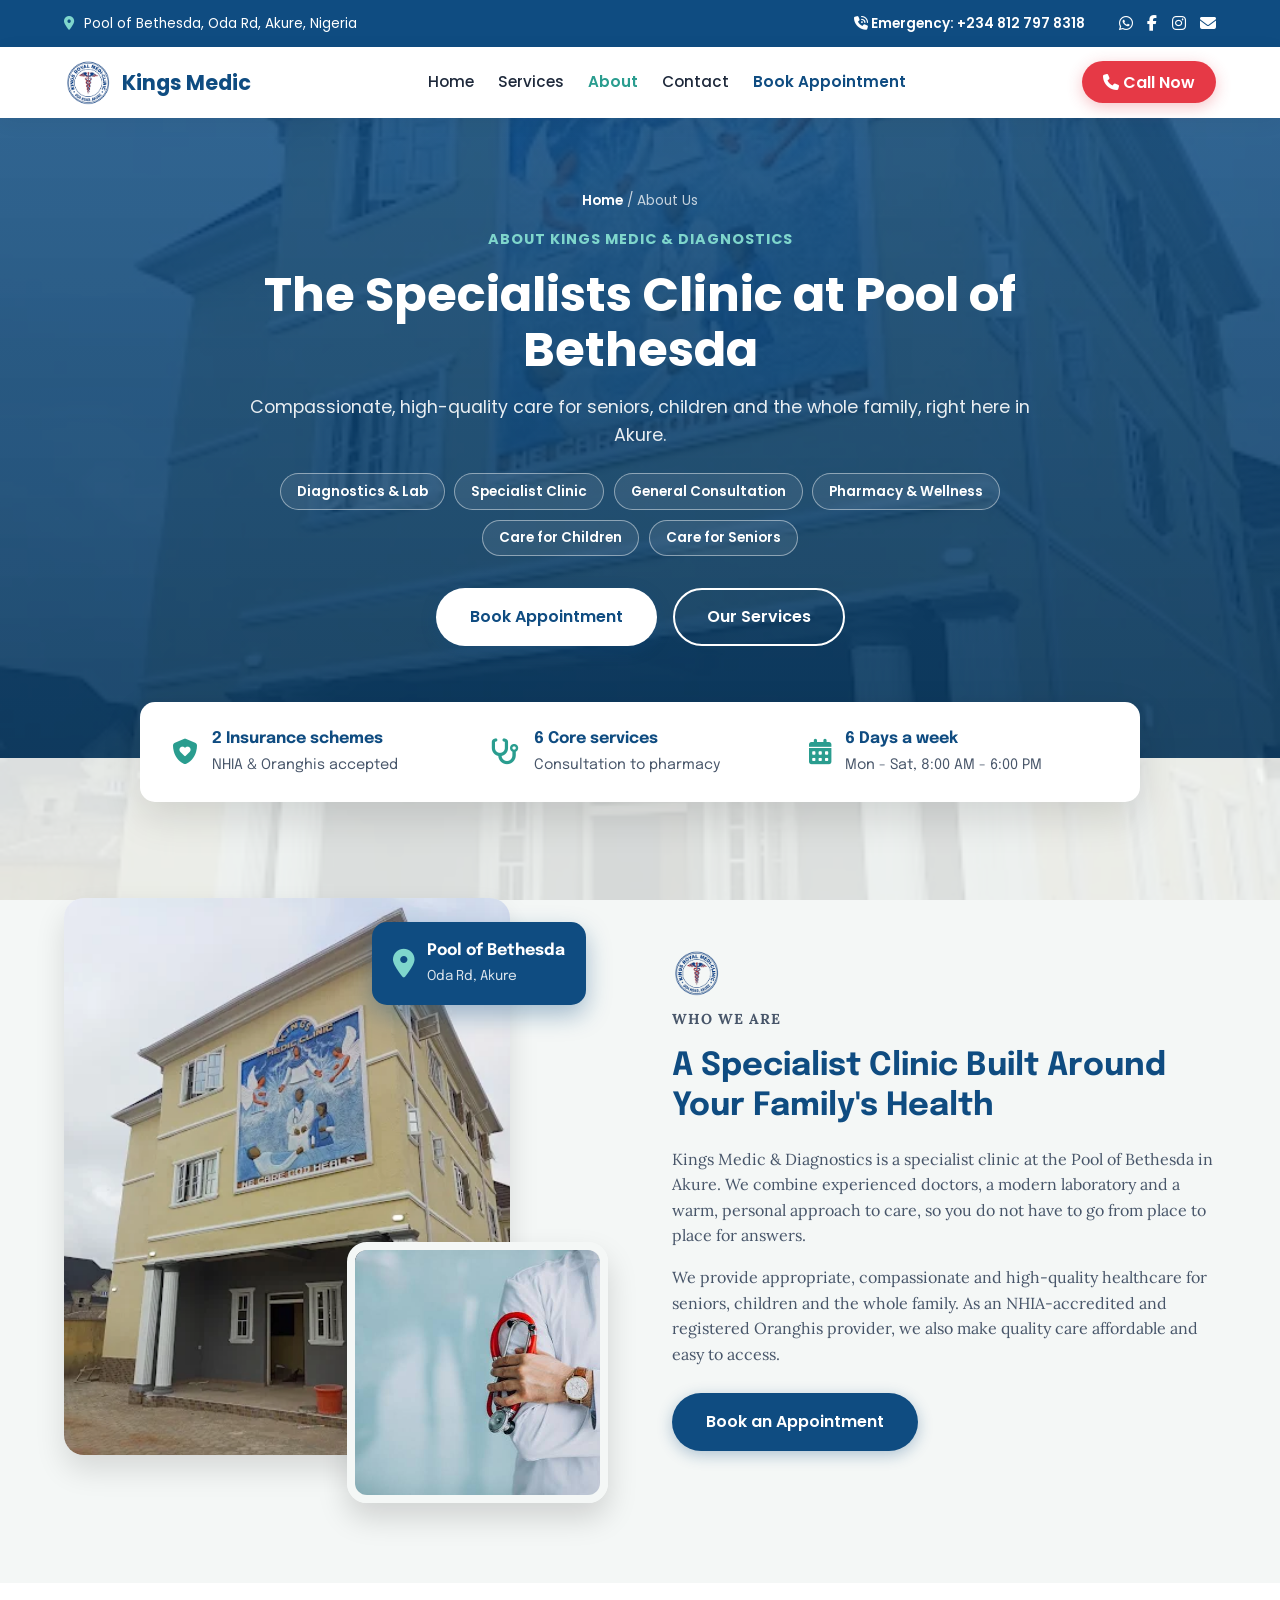
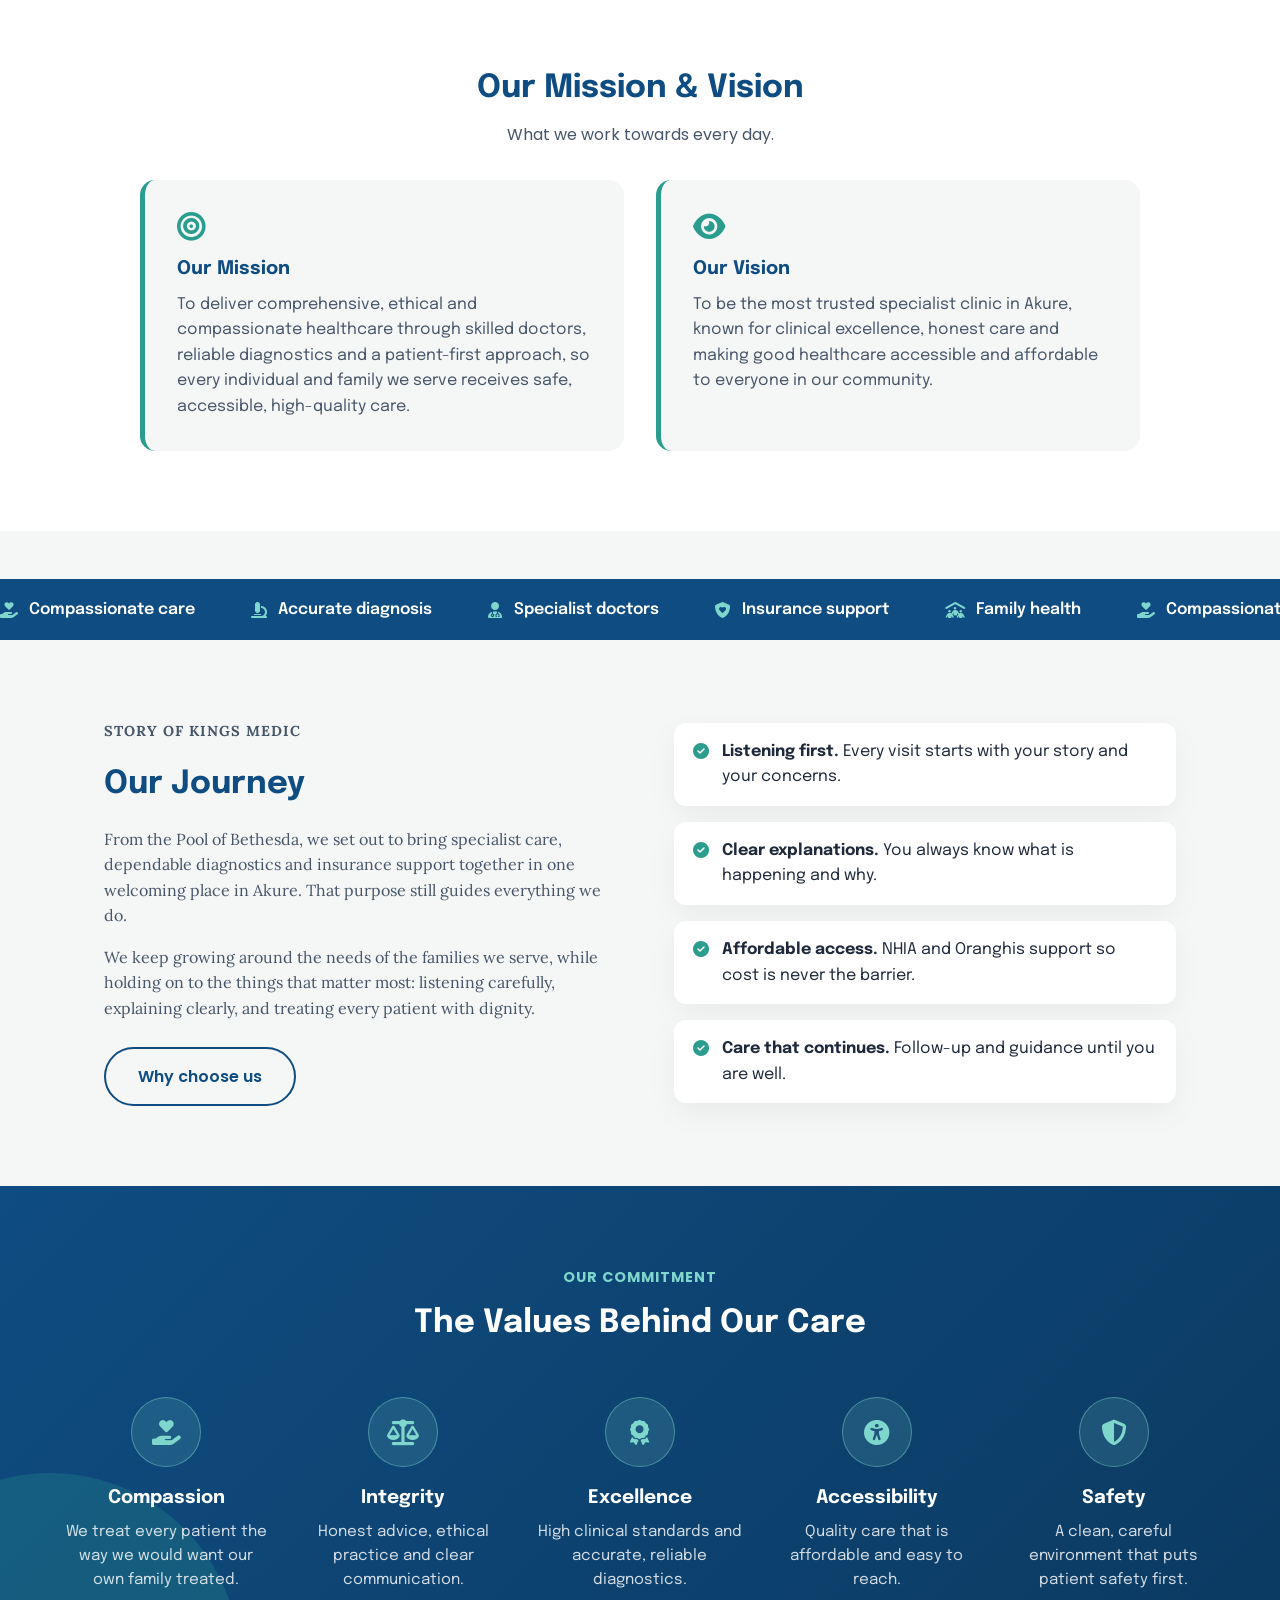
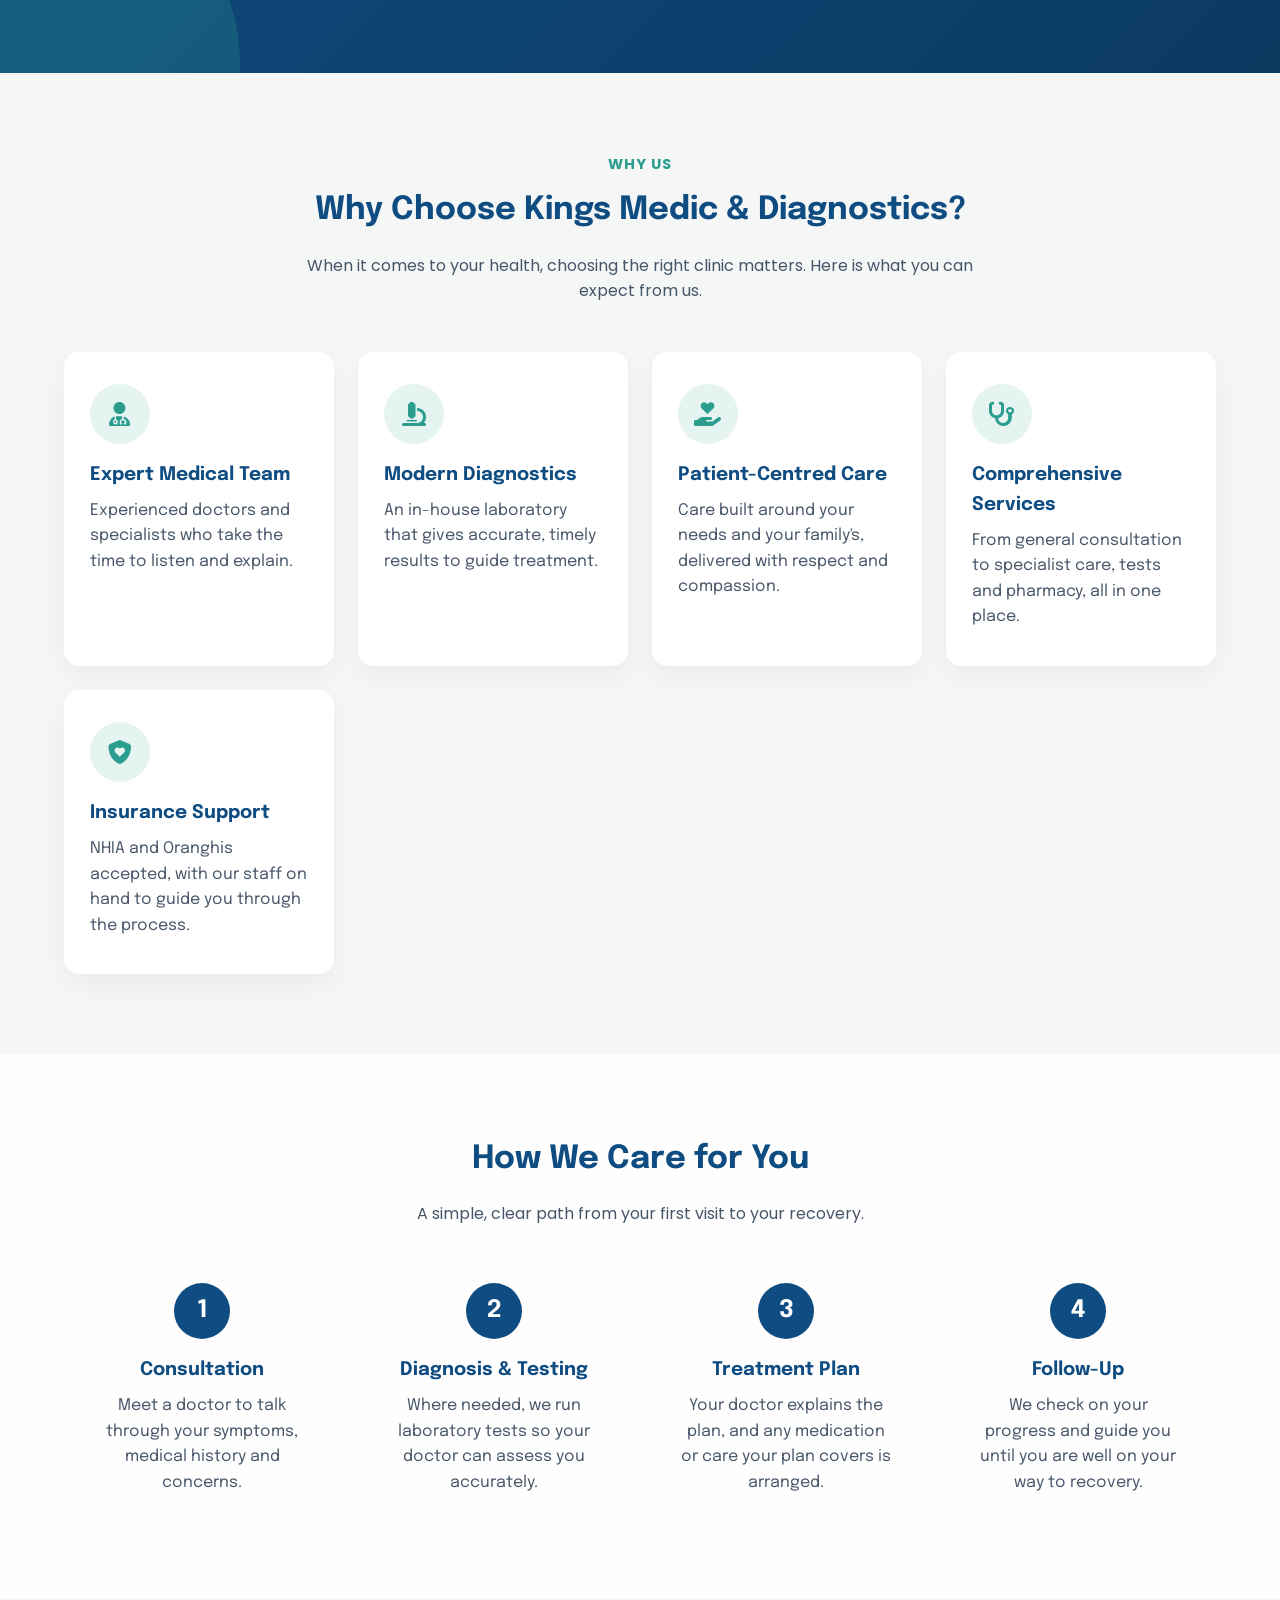
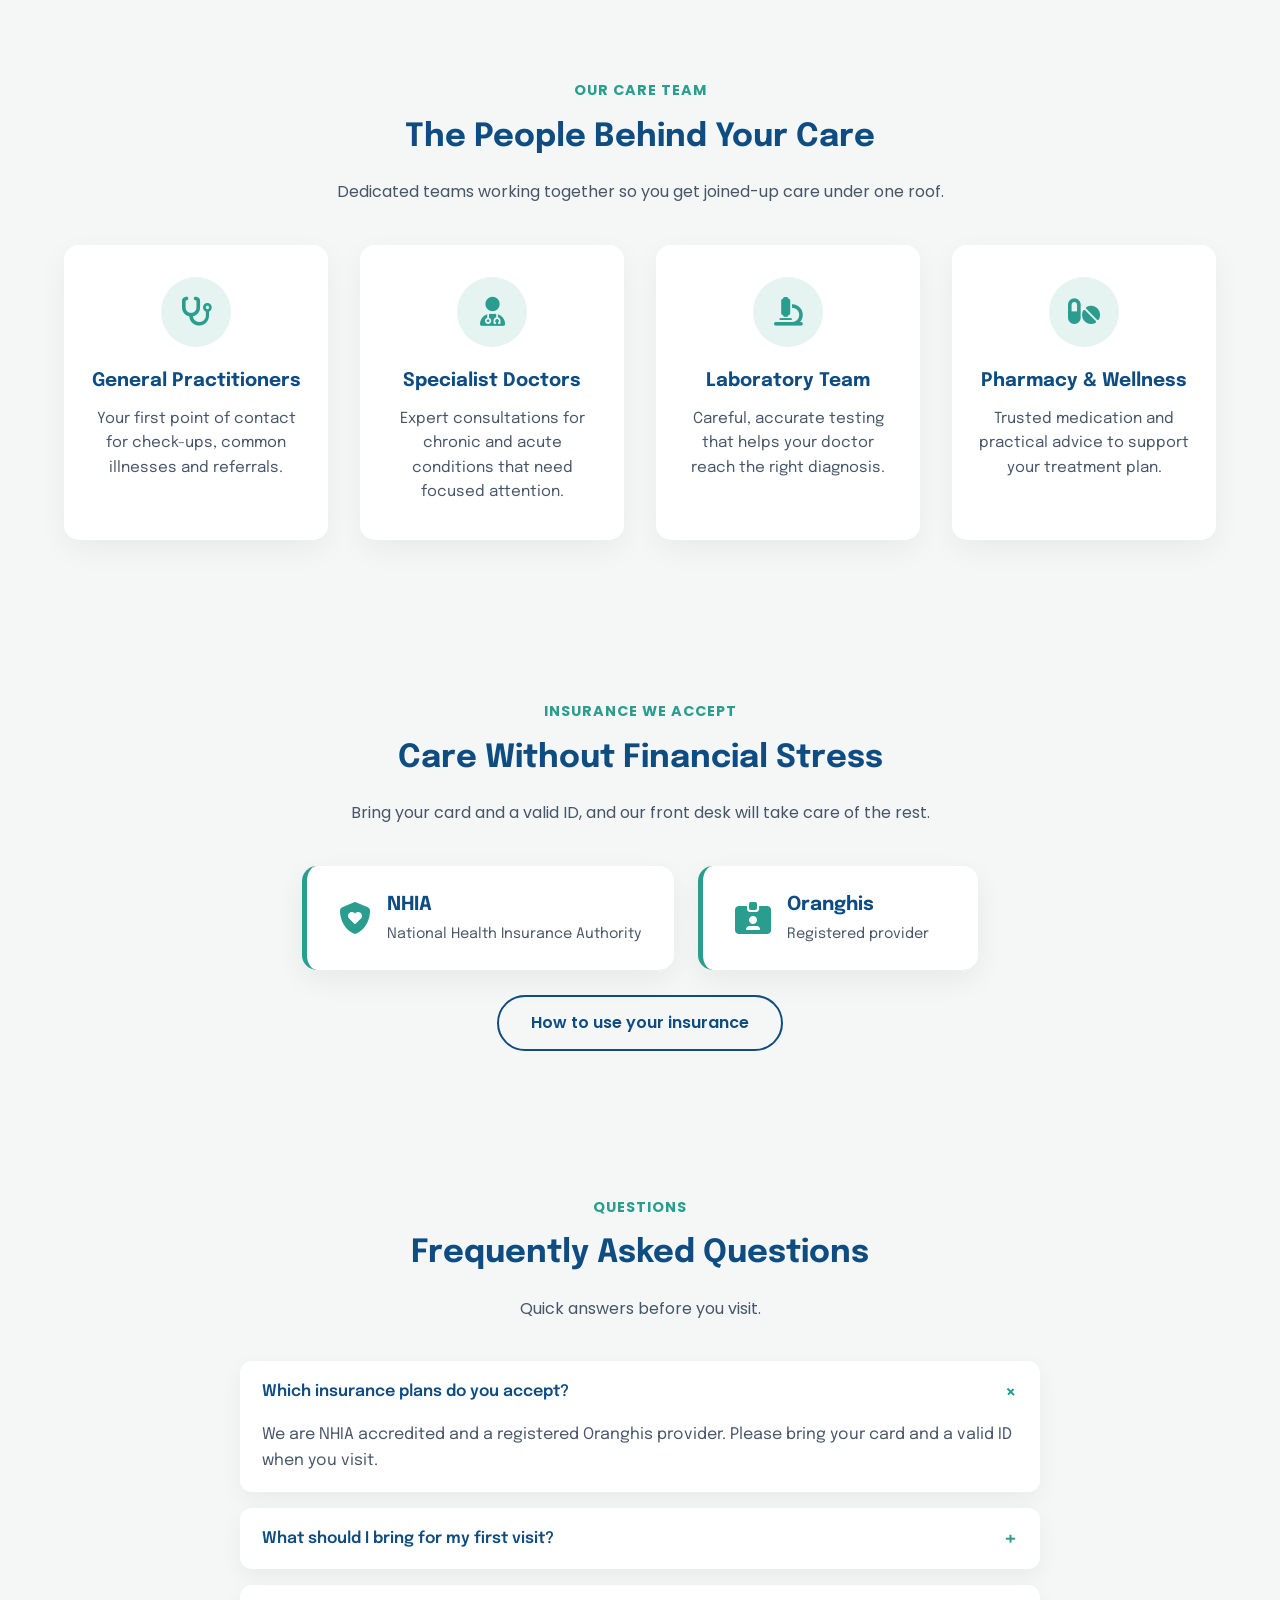
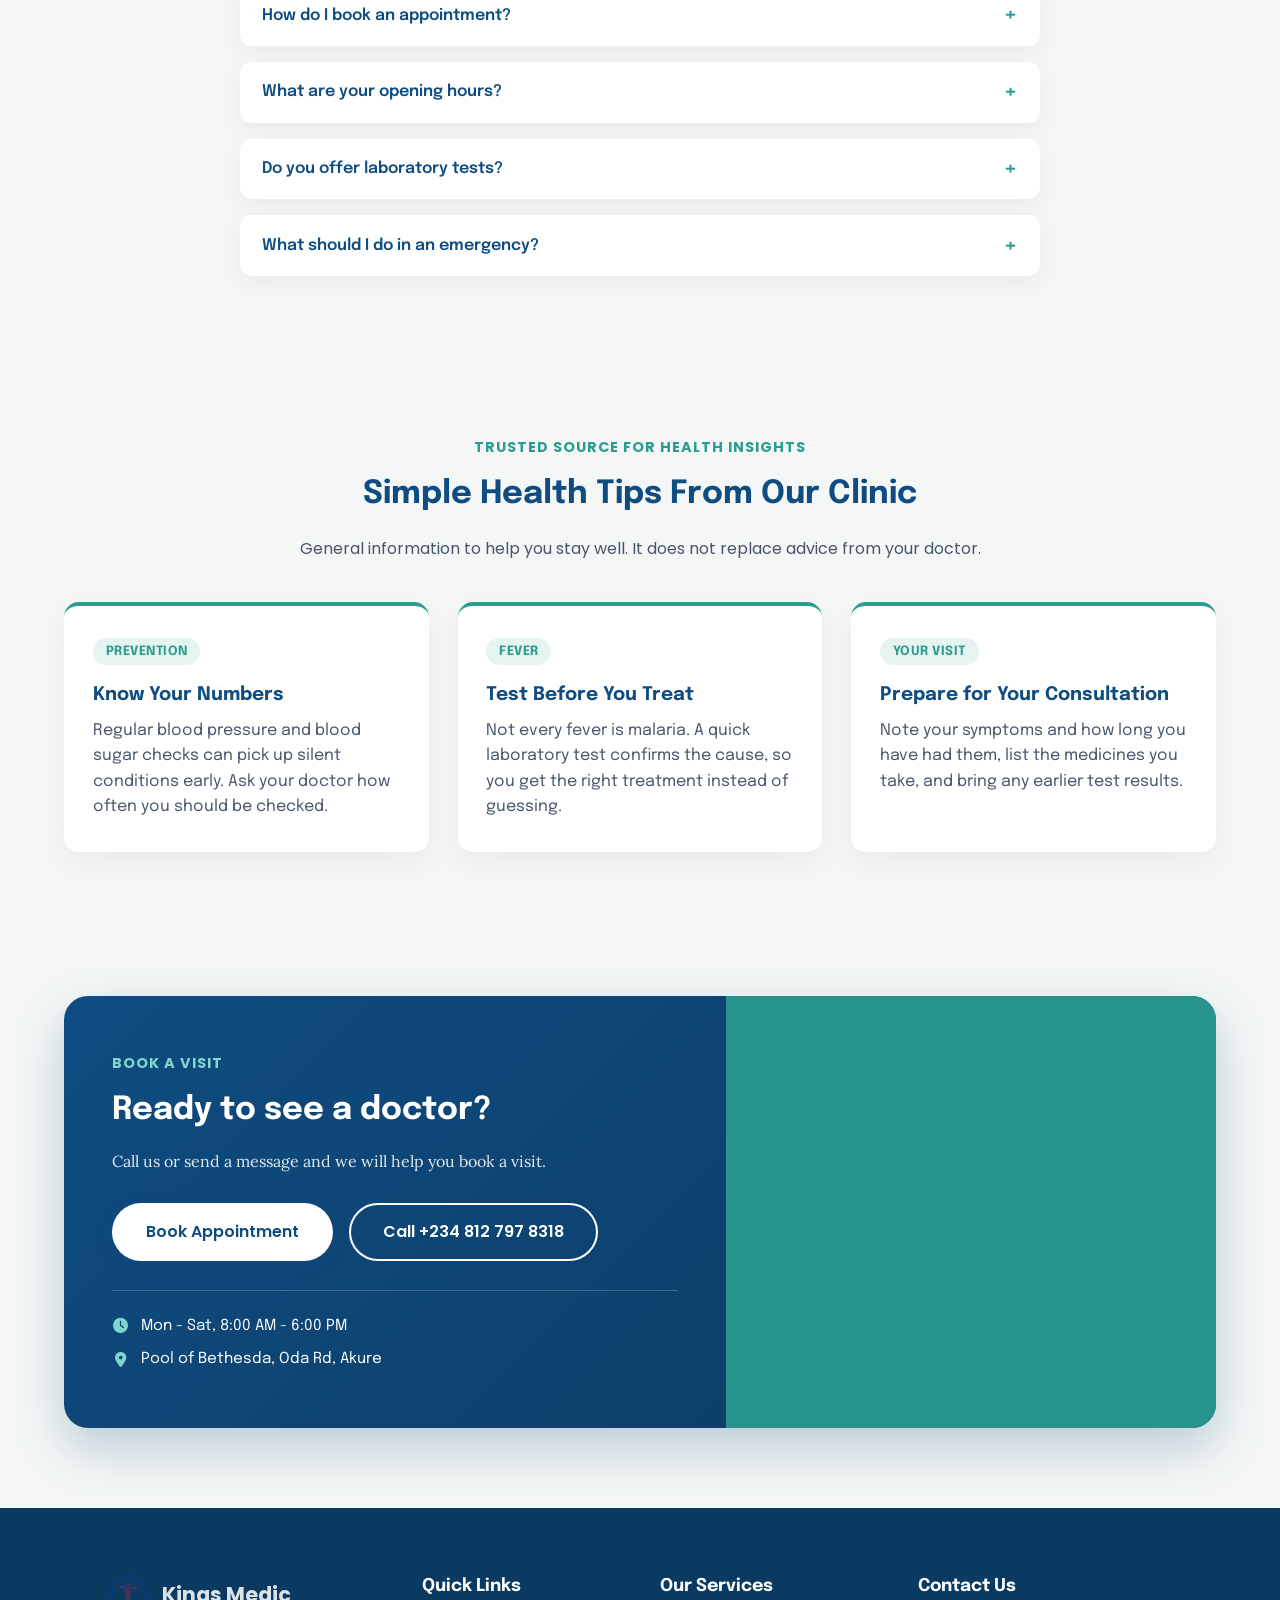
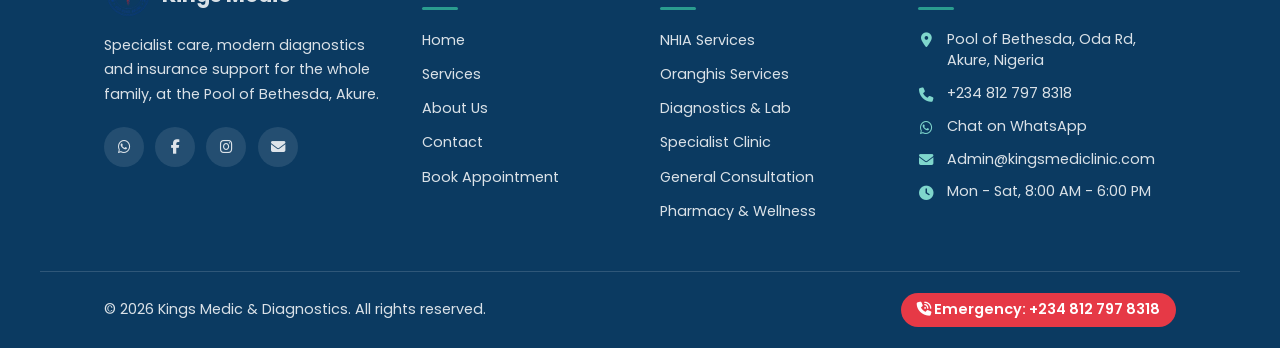
==== commit 8e536f18: "mail added" ====
--- a/about.html
+++ b/about.html
@@ -369,7 +369,7 @@
                     <!-- Replace the links below with your real pages -->
                     <a href="https://facebook.com/yourpage" target="_blank" rel="noopener" aria-label="Facebook"><i class="fa-brands fa-facebook-f"></i></a>
                     <a href="https://instagram.com/yourpage" target="_blank" rel="noopener" aria-label="Instagram"><i class="fa-brands fa-instagram"></i></a>
-                    <a href="mailto:info@yourdomain.com" aria-label="Email"><i class="fa-solid fa-envelope"></i></a>
+                    <a href="mailto:Admin@kingsmediclinic.com" aria-label="Email"><i class="fa-solid fa-envelope"></i></a>
                 </div>
             </div>
 
@@ -380,7 +380,7 @@
                     <li><a href="services.html">Services</a></li>
                     <li><a href="about.html">About Us</a></li>
                     <li><a href="contact.html">Contact</a></li>
-                    <li><a href="index.html#appointment">Book Appointment</a></li>
+                    <li><a href="#appointment">Book Appointment</a></li>
                 </ul>
             </div>
 
@@ -402,7 +402,7 @@
                     <li><i class="fa-solid fa-location-dot"></i><span>Pool of Bethesda, Oda Rd, Akure, Nigeria</span></li>
                     <li><i class="fa-solid fa-phone"></i><a href="tel:+2348127978318">+234 812 797 8318</a></li>
                     <li><i class="fa-brands fa-whatsapp"></i><a href="https://wa.me/2348127978318" target="_blank" rel="noopener">Chat on WhatsApp</a></li>
-                    <li><i class="fa-solid fa-envelope"></i><a href="mailto:info@yourdomain.com">info@yourdomain.com</a></li>
+                    <li><i class="fa-solid fa-envelope"></i><a href="mailto:Admin@kingsmediclinic.com">Admin@kingsmediclinic.com</a></li>
                     <li><i class="fa-solid fa-clock"></i><span>Mon - Sat, 8:00 AM - 6:00 PM</span></li>
                 </ul>
             </div>
@@ -414,11 +414,11 @@
         </div>
     </footer>
 
-    <div class="fab-bar">
+    <!-- <div class="fab-bar">
         <a href="index.html#appointment" aria-label="Book appointment"><i class="fa-solid fa-calendar-check"></i><span>Book</span></a>
         <a href="tel:+2348127978318" aria-label="Call us"><i class="fa-solid fa-phone"></i><span>Call</span></a>
         <a href="https://wa.me/2348127978318?text=Hi%20there!" target="_blank" rel="noopener" aria-label="Chat on WhatsApp" class="fab-wa"><i class="fa-brands fa-whatsapp"></i><span>WhatsApp</span></a>
-    </div>
+    </div> -->
 
     <script>
         // Count-up numbers when the stats strip scrolls into view
--- a/css/style.css
+++ b/css/style.css
@@ -1,6 +1,13 @@
-* { margin: 0; padding: 0; box-sizing: border-box; }
-
-html { scroll-behavior: smooth; scroll-padding-top: 90px; }
+* {
+    margin: 0;
+    padding: 0;
+    box-sizing: border-box;
+}
+
+html {
+    scroll-behavior: smooth;
+    scroll-padding-top: 90px;
+}
 
 body {
     font-family: 'Poppins', sans-serif;
@@ -26,9 +33,28 @@
 }
 
 /* Background shapes */
-.bg-shape { position: absolute; border-radius: 50%; z-index: -1; opacity: 0.15; }
-.bg-shape:nth-of-type(1) { width: 300px; height: 300px; background: #2A9D8F; top: -50px; right: -50px; }
-.bg-shape:nth-of-type(2) { width: 250px; height: 250px; background: #E63946; top: 800px; left: -100px; }
+.bg-shape {
+    position: absolute;
+    border-radius: 50%;
+    z-index: -1;
+    opacity: 0.15;
+}
+
+.bg-shape:nth-of-type(1) {
+    width: 300px;
+    height: 300px;
+    background: #2A9D8F;
+    top: -50px;
+    right: -50px;
+}
+
+.bg-shape:nth-of-type(2) {
+    width: 250px;
+    height: 250px;
+    background: #E63946;
+    top: 800px;
+    left: -100px;
+}
 
 /* Emergency bar */
 .emergency-bar {
@@ -42,7 +68,12 @@
     align-items: center;
     gap: 0.6rem;
 }
-.emergency-bar a { color: #FFFFFF; font-weight: 700; text-decoration: underline; }
+
+.emergency-bar a {
+    color: #FFFFFF;
+    font-weight: 700;
+    text-decoration: underline;
+}
 
 /* Header */
 .header {
@@ -66,9 +97,19 @@
     color: #0F4C81;
     text-decoration: none;
 }
-.logo img { height: 45px; width: auto; border-radius: 5px; }
-
-.main-nav { display: flex; align-items: center; gap: 1.5rem; }
+
+.logo img {
+    height: 45px;
+    width: auto;
+    border-radius: 5px;
+}
+
+.main-nav {
+    display: flex;
+    align-items: center;
+    gap: 1.5rem;
+}
+
 .main-nav a {
     text-decoration: none;
     color: #1E293B;
@@ -76,9 +117,15 @@
     font-size: 0.95rem;
     transition: color 0.3s;
 }
-.main-nav a:hover { color: #2A9D8F; }
-
-.nav-book { color: #0F4C81 !important; font-weight: 600 !important; }
+
+.main-nav a:hover {
+    color: #2A9D8F;
+}
+
+.nav-book {
+    color: #0F4C81 !important;
+    font-weight: 600 !important;
+}
 
 .main-nav .btn-call {
     background-color: #E63946;
@@ -89,6 +136,7 @@
     box-shadow: 0 4px 15px rgba(230, 57, 70, 0.3);
     transition: all 0.3s ease;
 }
+
 .main-nav .btn-call:hover {
     background-color: #d62839;
     color: #FFFFFF;
@@ -115,8 +163,18 @@
     gap: 2rem;
     position: relative;
 }
-.hero-content, .hero-image-container { flex: 1 1 400px; }
-.hero-content h1 { font-size: 2.8rem; color: #0F4C81; margin-bottom: 0.5rem; line-height: 1.2; }
+
+.hero-content,
+.hero-image-container {
+    flex: 1 1 400px;
+}
+
+.hero-content h1 {
+    font-size: 2.8rem;
+    color: #0F4C81;
+    margin-bottom: 0.5rem;
+    line-height: 1.2;
+}
 
 .subtitle {
     font-weight: 700;
@@ -126,11 +184,22 @@
     letter-spacing: 1px;
     font-size: 0.9rem;
 }
-.description { margin-bottom: 2rem; font-size: 1.1rem; color: #475569; }
-
-.hero-buttons { display: flex; gap: 1rem; flex-wrap: wrap; }
-
-.btn-primary, .btn-secondary, .btn-outline {
+
+.description {
+    margin-bottom: 2rem;
+    font-size: 1.1rem;
+    color: #475569;
+}
+
+.hero-buttons {
+    display: flex;
+    gap: 1rem;
+    flex-wrap: wrap;
+}
+
+.btn-primary,
+.btn-secondary,
+.btn-outline {
     padding: 0.9rem 2rem;
     text-decoration: none;
     border-radius: 50px;
@@ -142,12 +211,41 @@
     font-size: 1rem;
     cursor: pointer;
 }
-.btn-primary { background-color: #0F4C81; color: #FFFFFF; box-shadow: 0 4px 15px rgba(15, 76, 129, 0.3); }
-.btn-primary:hover { background-color: #0b3a61; transform: translateY(-3px); box-shadow: 0 8px 25px rgba(15, 76, 129, 0.5); }
-.btn-outline { color: #0F4C81; border-color: #0F4C81; }
-.btn-outline:hover { background: #0F4C81; color: #FFFFFF; transform: translateY(-3px); }
-.btn-secondary { background-color: #25D366; color: #FFFFFF; box-shadow: 0 4px 15px rgba(37, 211, 102, 0.3); }
-.btn-secondary:hover { background-color: #1ebe5a; transform: translateY(-3px); box-shadow: 0 8px 25px rgba(37, 211, 102, 0.5); }
+
+.btn-primary {
+    background-color: #0F4C81;
+    color: #FFFFFF;
+    box-shadow: 0 4px 15px rgba(15, 76, 129, 0.3);
+}
+
+.btn-primary:hover {
+    background-color: #0b3a61;
+    transform: translateY(-3px);
+    box-shadow: 0 8px 25px rgba(15, 76, 129, 0.5);
+}
+
+.btn-outline {
+    color: #0F4C81;
+    border-color: #0F4C81;
+}
+
+.btn-outline:hover {
+    background: #0F4C81;
+    color: #FFFFFF;
+    transform: translateY(-3px);
+}
+
+.btn-secondary {
+    background-color: #25D366;
+    color: #FFFFFF;
+    box-shadow: 0 4px 15px rgba(37, 211, 102, 0.3);
+}
+
+.btn-secondary:hover {
+    background-color: #1ebe5a;
+    transform: translateY(-3px);
+    box-shadow: 0 8px 25px rgba(37, 211, 102, 0.5);
+}
 
 .hero-img {
     width: 100%;
@@ -156,11 +254,24 @@
     box-shadow: 0 15px 30px rgba(0,0,0,0.1);
     transition: transform 0.3s ease;
 }
-.hero-img:hover { transform: scale(1.02); }
+
+.hero-img:hover {
+    transform: scale(1.02);
+}
 
 /* Services */
-.services { padding: 5rem 5%; position: relative; }
-.service-grid { display: flex; flex-wrap: wrap; justify-content: center; gap: 2rem; margin-top: 2rem; }
+.services {
+    padding: 5rem 5%;
+    position: relative;
+}
+
+.service-grid {
+    display: flex;
+    flex-wrap: wrap;
+    justify-content: center;
+    gap: 2rem;
+    margin-top: 2rem;
+}
 
 .service-card {
     flex: 1 1 300px;
@@ -174,8 +285,16 @@
     transition: all 0.4s ease;
     font-family: 'Epilogue', sans-serif;
 }
-.service-card h3 { color: #0F4C81; margin-bottom: 0.7rem; }
-.service-card:hover { transform: translateY(-8px); border-bottom-color: #2A9D8F; }
+
+.service-card h3 {
+    color: #0F4C81;
+    margin-bottom: 0.7rem;
+}
+
+.service-card:hover {
+    transform: translateY(-8px);
+    border-bottom-color: #2A9D8F;
+}
 
 .service-icon {
     width: 70px;
@@ -190,11 +309,25 @@
     font-size: 1.8rem;
     transition: all 0.3s ease;
 }
-.service-card:hover .service-icon { background: #2A9D8F; color: #FFFFFF; }
+
+.service-card:hover .service-icon {
+    background: #2A9D8F;
+    color: #FFFFFF;
+}
 
 /* Insurance steps */
-.insurance { padding: 5rem 5%; background: #FFFFFF; }
-.steps { display: flex; flex-wrap: wrap; justify-content: center; gap: 2rem; margin-top: 2rem; }
+.insurance {
+    padding: 5rem 5%;
+    background: #FFFFFF;
+}
+
+.steps {
+    display: flex;
+    flex-wrap: wrap;
+    justify-content: center;
+    gap: 2rem;
+    margin-top: 2rem;
+}
 
 .step {
     flex: 1 1 260px;
@@ -204,8 +337,15 @@
     position: relative;
     font-family: 'Epilogue', sans-serif;
 }
-.step h3 { color: #0F4C81; margin-bottom: 0.5rem; }
-.step p { color: #475569; }
+
+.step h3 {
+    color: #0F4C81;
+    margin-bottom: 0.5rem;
+}
+
+.step p {
+    color: #475569;
+}
 
 .step-number {
     width: 56px;
@@ -221,13 +361,34 @@
     justify-content: center;
 }
 
-.insurance-note { text-align: center; margin-top: 1.5rem; color: #475569; }
-.insurance-note a { color: #E63946; font-weight: 700; text-decoration: none; }
-.insurance-note a:hover { text-decoration: underline; }
+.insurance-note {
+    text-align: center;
+    margin-top: 1.5rem;
+    color: #475569;
+}
+
+.insurance-note a {
+    color: #E63946;
+    font-weight: 700;
+    text-decoration: none;
+}
+
+.insurance-note a:hover {
+    text-decoration: underline;
+}
 
 /* Team */
-.team { padding: 5rem 5%; }
-.team-grid { display: flex; flex-wrap: wrap; justify-content: center; gap: 2rem; margin-top: 2rem; }
+.team {
+    padding: 5rem 5%;
+}
+
+.team-grid {
+    display: flex;
+    flex-wrap: wrap;
+    justify-content: center;
+    gap: 2rem;
+    margin-top: 2rem;
+}
 
 .doctor-card {
     flex: 1 1 260px;
@@ -239,16 +400,30 @@
     box-shadow: 0 10px 30px rgba(0,0,0,0.05);
     font-family: 'Epilogue', sans-serif;
 }
-.doctor-card h3 { color: #0F4C81; }
-.doctor-card p { color: #475569; font-size: 0.95rem; }
-.specialty { color: #2A9D8F !important; font-weight: 600; margin-bottom: 0.6rem; }
-
-.avatar, .doctor-photo {
+
+.doctor-card h3 {
+    color: #0F4C81;
+}
+
+.doctor-card p {
+    color: #475569;
+    font-size: 0.95rem;
+}
+
+.specialty {
+    color: #2A9D8F !important;
+    font-weight: 600;
+    margin-bottom: 0.6rem;
+}
+
+.avatar,
+.doctor-photo {
     width: 120px;
     height: 120px;
     border-radius: 50%;
     margin: 0 auto 1rem;
 }
+
 .avatar {
     display: flex;
     align-items: center;
@@ -257,10 +432,18 @@
     color: #0F4C81;
     font-size: 3rem;
 }
-.doctor-photo { display: block; object-fit: cover; border: 4px solid rgba(42, 157, 143, 0.25); }
+
+.doctor-photo {
+    display: block;
+    object-fit: cover;
+    border: 4px solid rgba(42, 157, 143, 0.25);
+}
 
 /* Appointment form */
-.appointment { padding: 5rem 5%; background: #FFFFFF; }
+.appointment {
+    padding: 5rem 5%;
+    background: #FFFFFF;
+}
 
 .appointment-form {
     max-width: 700px;
@@ -273,11 +456,27 @@
     gap: 1.2rem;
     font-family: 'Epilogue', sans-serif;
 }
-.form-group { display: flex; flex-direction: column; gap: 0.4rem; }
-.form-group.full, .form-btn { grid-column: 1 / -1; }
-.form-group label { font-weight: 600; font-size: 0.9rem; color: #0F4C81; }
-
-.form-group input, .form-group select, .form-group textarea {
+
+.form-group {
+    display: flex;
+    flex-direction: column;
+    gap: 0.4rem;
+}
+
+.form-group.full,
+.form-btn {
+    grid-column: 1 / -1;
+}
+
+.form-group label {
+    font-weight: 600;
+    font-size: 0.9rem;
+    color: #0F4C81;
+}
+
+.form-group input,
+.form-group select,
+.form-group textarea {
     padding: 0.8rem 1rem;
     border: 1px solid #CBD5E1;
     border-radius: 10px;
@@ -286,7 +485,10 @@
     background: #FFFFFF;
     color: #1E293B;
 }
-.form-group input:focus, .form-group select:focus, .form-group textarea:focus {
+
+.form-group input:focus,
+.form-group select:focus,
+.form-group textarea:focus {
     outline: 2px solid #2A9D8F;
     border-color: #2A9D8F;
 }
@@ -300,13 +502,34 @@
     background-color: #F4F7F6;
     gap: 3rem;
 }
-.about-image, .about-text { flex: 1 1 400px; }
-.about-image img { width: 100%; border-radius: 20px; box-shadow: 0 15px 30px rgba(0,0,0,0.1); }
-.about-text h2 { text-align: left; margin-bottom: 1.5rem; }
-.about-text p { color: #475569; margin-bottom: 1rem; font-family: 'Lora', serif; }
+
+.about-image,
+.about-text {
+    flex: 1 1 400px;
+}
+
+.about-image img {
+    width: 100%;
+    border-radius: 20px;
+    box-shadow: 0 15px 30px rgba(0,0,0,0.1);
+}
+
+.about-text h2 {
+    text-align: left;
+    margin-bottom: 1.5rem;
+}
+
+.about-text p {
+    color: #475569;
+    margin-bottom: 1rem;
+    font-family: 'Lora', serif;
+}
 
 /* Contact */
-.contact { padding: 5rem 5%; background-color: #FFFFFF; }
+.contact {
+    padding: 5rem 5%;
+    background-color: #FFFFFF;
+}
 
 .contact-container {
     display: flex;
@@ -319,14 +542,46 @@
     margin-top: 2rem;
     font-family: 'Epilogue', sans-serif;
 }
-.contact-info, .map-container { flex: 1 1 400px; }
-.contact-info h3 { margin-bottom: 1.5rem; color: #0F4C81; font-size: 1.5rem; }
-.contact-info p { margin-bottom: 1rem; font-size: 1.1rem; }
-.contact-info a { color: #E63946; text-decoration: none; font-weight: 700; transition: color 0.3s; }
-.contact-info a:hover { color: #0F4C81; text-decoration: underline; }
-.note { margin-top: 1.5rem; font-size: 0.95rem; color: #64748B; }
-
-.map-container iframe { border-radius: 15px; box-shadow: 0 5px 15px rgba(0,0,0,0.1); width: 100%; }
+
+.contact-info,
+.map-container {
+    flex: 1 1 400px;
+}
+
+.contact-info h3 {
+    margin-bottom: 1.5rem;
+    color: #0F4C81;
+    font-size: 1.5rem;
+}
+
+.contact-info p {
+    margin-bottom: 1rem;
+    font-size: 1.1rem;
+}
+
+.contact-info a {
+    color: #E63946;
+    text-decoration: none;
+    font-weight: 700;
+    transition: color 0.3s;
+}
+
+.contact-info a:hover {
+    color: #0F4C81;
+    text-decoration: underline;
+}
+
+.note {
+    margin-top: 1.5rem;
+    font-size: 0.95rem;
+    color: #64748B;
+}
+
+.map-container iframe {
+    border-radius: 15px;
+    box-shadow: 0 5px 15px rgba(0,0,0,0.1);
+    width: 100%;
+}
 
 /* Footer */
 footer {
@@ -338,13 +593,29 @@
 }
 
 /* Floating WhatsApp */
-.floating-whatsapp { position: fixed; bottom: 30px; right: 30px; z-index: 1000; transition: transform 0.3s ease; }
-.floating-whatsapp img { width: 65px; height: 65px; filter: drop-shadow(0 4px 10px rgba(37, 211, 102, 0.5)); }
-.floating-whatsapp:hover { transform: scale(1.1); }
+.floating-whatsapp {
+    position: fixed;
+    bottom: 30px;
+    right: 30px;
+    z-index: 1000;
+    transition: transform 0.3s ease;
+}
+
+.floating-whatsapp img {
+    width: 65px;
+    height: 65px;
+    filter: drop-shadow(0 4px 10px rgba(37, 211, 102, 0.5));
+}
+
+.floating-whatsapp:hover {
+    transform: scale(1.1);
+}
 
 /* Mobile */
 @media (max-width: 860px) {
-    .menu-toggle { display: block; }
+    .menu-toggle {
+        display: block;
+    }
 
     .main-nav {
         position: absolute;
@@ -362,23 +633,52 @@
         box-shadow: 0 10px 20px rgba(0,0,0,0.08);
         transition: max-height 0.35s ease, padding 0.35s ease;
     }
-    .main-nav.open { max-height: 520px; padding: 1rem 5% 1.5rem; }
-    .main-nav a { padding: 0.8rem 0; border-bottom: 1px solid #EEF2F6; }
-    .main-nav .btn-call { margin-top: 1rem; border-bottom: none; }
-
-    .hero-content h1 { font-size: 2.2rem; }
-    .appointment-form { grid-template-columns: 1fr; padding: 1.5rem; }
-    .emergency-bar { font-size: 0.8rem; }
+
+    .main-nav.open {
+        max-height: 520px;
+        padding: 1rem 5% 1.5rem;
+    }
+
+    .main-nav a {
+        padding: 0.8rem 0;
+        border-bottom: 1px solid #EEF2F6;
+    }
+
+    .main-nav .btn-call {
+        margin-top: 1rem;
+        border-bottom: none;
+    }
+
+    .hero-content h1 {
+        font-size: 2.2rem;
+    }
+
+    .appointment-form {
+        grid-template-columns: 1fr;
+        padding: 1.5rem;
+    }
+
+    .emergency-bar {
+        font-size: 0.8rem;
+    }
 }
 
 @media (prefers-reduced-motion: reduce) {
-    html { scroll-behavior: auto; }
-    * { transition: none !important; }
-}
+    html {
+        scroll-behavior: auto;
+    }
+
+    * {
+        transition: none !important;
+    }
+}
+
 /* ===== Inner pages: append to the end of css/style.css ===== */
-
 /* Active nav link */
-.main-nav a.active { color: #2A9D8F; font-weight: 600; }
+.main-nav a.active {
+    color: #2A9D8F;
+    font-weight: 600;
+}
 
 /* Call button (now in its own <nav>, outside .main-nav) */
 .btn-call {
@@ -391,7 +691,11 @@
     box-shadow: 0 4px 15px rgba(230, 57, 70, 0.3);
     transition: all 0.3s ease;
 }
-.btn-call:hover { background-color: #d62839; transform: translateY(-2px); }
+
+.btn-call:hover {
+    background-color: #d62839;
+    transform: translateY(-2px);
+}
 
 /* Page banner */
 .page-banner {
@@ -400,14 +704,39 @@
     text-align: center;
     padding: 3.5rem 5%;
 }
-.page-banner h1 { font-size: 2.4rem; margin-bottom: 0.4rem; }
-.page-banner p { color: rgba(255, 255, 255, 0.8); }
-.page-banner a { color: #FFFFFF; text-decoration: none; font-weight: 600; }
-.page-banner a:hover { text-decoration: underline; }
+
+.page-banner h1 {
+    font-size: 2.4rem;
+    margin-bottom: 0.4rem;
+}
+
+.page-banner p {
+    color: rgba(255, 255, 255, 0.8);
+}
+
+.page-banner a {
+    color: #FFFFFF;
+    text-decoration: none;
+    font-weight: 600;
+}
+
+.page-banner a:hover {
+    text-decoration: underline;
+}
 
 /* Mission & vision */
-.mission { padding: 5rem 5%; background: #FFFFFF; }
-.mv-grid { display: flex; flex-wrap: wrap; gap: 2rem; max-width: 1000px; margin: 0 auto; }
+.mission {
+    padding: 5rem 5%;
+    background: #FFFFFF;
+}
+
+.mv-grid {
+    display: flex;
+    flex-wrap: wrap;
+    gap: 2rem;
+    max-width: 1000px;
+    margin: 0 auto;
+}
 
 .mv-card {
     flex: 1 1 320px;
@@ -417,12 +746,28 @@
     border-left: 5px solid #2A9D8F;
     font-family: 'Epilogue', sans-serif;
 }
-.mv-card i { font-size: 1.8rem; color: #2A9D8F; margin-bottom: 0.8rem; }
-.mv-card h3 { color: #0F4C81; margin-bottom: 0.5rem; }
-.mv-card p { color: #475569; }
+
+.mv-card i {
+    font-size: 1.8rem;
+    color: #2A9D8F;
+    margin-bottom: 0.8rem;
+}
+
+.mv-card h3 {
+    color: #0F4C81;
+    margin-bottom: 0.5rem;
+}
+
+.mv-card p {
+    color: #475569;
+}
 
 /* Why choose us */
-.why { padding: 5rem 5%; background: #FFFFFF; }
+.why {
+    padding: 5rem 5%;
+    background: #FFFFFF;
+}
+
 .checklist {
     list-style: none;
     max-width: 700px;
@@ -431,6 +776,7 @@
     gap: 1rem;
     font-family: 'Epilogue', sans-serif;
 }
+
 .checklist li {
     display: flex;
     gap: 0.8rem;
@@ -439,38 +785,138 @@
     background: #F4F7F6;
     border-radius: 12px;
 }
-.checklist i { color: #2A9D8F; margin-top: 0.25rem; }
+
+.checklist i {
+    color: #2A9D8F;
+    margin-top: 0.25rem;
+}
 
 /* Call-to-action band */
-.cta-band { padding: 4rem 5%; text-align: center; background: #F4F7F6; }
-.cta-band p { color: #475569; margin-bottom: 1.5rem; }
-.cta-band .hero-buttons { justify-content: center; }
+.cta-band {
+    padding: 4rem 5%;
+    text-align: center;
+    background: #F4F7F6;
+}
+
+.cta-band p {
+    color: #475569;
+    margin-bottom: 1.5rem;
+}
+
+.cta-band .hero-buttons {
+    justify-content: center;
+}
+
 /* ===== Split template (Services + Contact): append to css/style.css ===== */
-.split { display: grid; grid-template-columns: 360px 1fr; }
-
-.split-side { background: #0F4C81; color: #FFFFFF; }
-.split-side-inner { position: sticky; top: 70px; padding: 3rem 2.5rem; }
-.split-side h1 { font-size: 2.3rem; line-height: 1.2; margin-bottom: 1rem; }
-.crumb { font-size: 0.85rem; color: rgba(255,255,255,0.75); margin-bottom: 1rem; }
-.crumb a { color: #FFFFFF; text-decoration: none; font-weight: 600; }
-.side-text { color: rgba(255,255,255,0.85); margin-bottom: 1.5rem; }
-.side-facts { list-style: none; display: grid; gap: 0.8rem; margin-bottom: 2rem; font-size: 0.95rem; }
-.side-facts li { display: flex; gap: 0.7rem; align-items: flex-start; }
-.side-facts i { color: #7FD6CC; margin-top: 0.3rem; }
-.side-btn { display: inline-block; }
-
-.split-main { padding: 3rem 5%; min-width: 0; }
-.split-block { margin-top: 3.5rem; }
-.split-main h2 { text-align: left; }
-.block-intro { color: #475569; margin-bottom: 1.5rem; }
-.split-main .appointment-form { margin: 0; max-width: none; background: #FFFFFF; }
-.split-main .insurance-note { text-align: left; }
-.split-main .steps { justify-content: flex-start; }
-.split-main .step { text-align: left; padding: 1rem 1rem 1rem 0; }
-.split-main .step-number { margin-left: 0; }
+.split {
+    display: grid;
+    grid-template-columns: 360px 1fr;
+}
+
+.split-side {
+    background: #0F4C81;
+    color: #FFFFFF;
+}
+
+.split-side-inner {
+    position: sticky;
+    top: 70px;
+    padding: 3rem 2.5rem;
+}
+
+.split-side h1 {
+    font-size: 2.3rem;
+    line-height: 1.2;
+    margin-bottom: 1rem;
+}
+
+.crumb {
+    font-size: 0.85rem;
+    color: rgba(255,255,255,0.75);
+    margin-bottom: 1rem;
+}
+
+.crumb a {
+    color: #FFFFFF;
+    text-decoration: none;
+    font-weight: 600;
+}
+
+.side-text {
+    color: rgba(255,255,255,0.85);
+    margin-bottom: 1.5rem;
+}
+
+.side-facts {
+    list-style: none;
+    display: grid;
+    gap: 0.8rem;
+    margin-bottom: 2rem;
+    font-size: 0.95rem;
+}
+
+.side-facts li {
+    display: flex;
+    gap: 0.7rem;
+    align-items: flex-start;
+}
+
+.side-facts i {
+    color: #7FD6CC;
+    margin-top: 0.3rem;
+}
+
+.side-btn {
+    display: inline-block;
+}
+
+.split-main {
+    padding: 3rem 5%;
+    min-width: 0;
+}
+
+.split-block {
+    margin-top: 3.5rem;
+}
+
+.split-main h2 {
+    text-align: left;
+}
+
+.block-intro {
+    color: #475569;
+    margin-bottom: 1.5rem;
+}
+
+.split-main .appointment-form {
+    margin: 0;
+    max-width: none;
+    background: #FFFFFF;
+}
+
+.split-main .insurance-note {
+    text-align: left;
+}
+
+.split-main .steps {
+    justify-content: flex-start;
+}
+
+.split-main .step {
+    text-align: left;
+    padding: 1rem 1rem 1rem 0;
+}
+
+.split-main .step-number {
+    margin-left: 0;
+}
 
 /* Services list */
-.service-list { display: grid; gap: 1.2rem; }
+.service-list {
+    display: grid;
+    gap: 1.2rem;
+}
+
 .service-row {
     display: flex;
     gap: 1.5rem;
@@ -482,14 +928,39 @@
     box-shadow: 0 10px 30px rgba(0,0,0,0.05);
     font-family: 'Epilogue', sans-serif;
 }
-.service-row .service-icon { flex-shrink: 0; margin: 0; }
-.service-row h3 { color: #0F4C81; margin-bottom: 0.3rem; }
-.service-row p { color: #475569; margin-bottom: 0.6rem; }
-.service-row a { color: #E63946; font-weight: 700; text-decoration: none; }
-.service-row a:hover { text-decoration: underline; }
+
+.service-row .service-icon {
+    flex-shrink: 0;
+    margin: 0;
+}
+
+.service-row h3 {
+    color: #0F4C81;
+    margin-bottom: 0.3rem;
+}
+
+.service-row p {
+    color: #475569;
+    margin-bottom: 0.6rem;
+}
+
+.service-row a {
+    color: #E63946;
+    font-weight: 700;
+    text-decoration: none;
+}
+
+.service-row a:hover {
+    text-decoration: underline;
+}
 
 /* Contact cards */
-.info-grid { display: grid; grid-template-columns: repeat(auto-fit, minmax(220px, 1fr)); gap: 1.2rem; }
+.info-grid {
+    display: grid;
+    grid-template-columns: repeat(auto-fit, minmax(220px, 1fr));
+    gap: 1.2rem;
+}
+
 .info-card {
     background: #FFFFFF;
     padding: 1.5rem;
@@ -499,16 +970,42 @@
     color: inherit;
     font-family: 'Epilogue', sans-serif;
 }
-a.info-card:hover { transform: translateY(-4px); transition: transform 0.3s ease; }
-.info-card i { font-size: 1.5rem; color: #2A9D8F; margin-bottom: 0.6rem; }
-.info-card h3 { color: #0F4C81; }
-.info-card p { color: #475569; }
+
+a.info-card:hover {
+    transform: translateY(-4px);
+    transition: transform 0.3s ease;
+}
+
+.info-card i {
+    font-size: 1.5rem;
+    color: #2A9D8F;
+    margin-bottom: 0.6rem;
+}
+
+.info-card h3 {
+    color: #0F4C81;
+}
+
+.info-card p {
+    color: #475569;
+}
 
 @media (max-width: 860px) {
-    .split { grid-template-columns: 1fr; }
-    .split-side-inner { position: static; padding: 2.5rem 5%; }
-    .service-row { flex-direction: column; gap: 1rem; }
-}
+    .split {
+        grid-template-columns: 1fr;
+    }
+
+    .split-side-inner {
+        position: static;
+        padding: 2.5rem 5%;
+    }
+
+    .service-row {
+        flex-direction: column;
+        gap: 1rem;
+    }
+}
+
 /* ===== Top bar: append to css/style.css (you can delete the old .emergency-bar rules) ===== */
 .topbar {
     background: #0F4C81;
@@ -516,30 +1013,62 @@
     display: flex;
     justify-content: space-between;
     align-items: center;
-    flex-wrap: wrap;
+    /* flex-wrap: wrap; */
     gap: 0.4rem 1.5rem;
     padding: 0.55rem 5%;
     font-size: 0.85rem;
 }
-.topbar a { color: #FFFFFF; text-decoration: none; transition: color 0.3s; }
-.topbar a:hover { color: #7FD6CC; }
-.topbar-left i { color: #7FD6CC; margin-right: 0.4rem; }
-.topbar-right { display: flex; align-items: center; gap: 1.2rem; flex-wrap: wrap; }
+
+.topbar a {
+    color: #FFFFFF;
+    text-decoration: none;
+    transition: color 0.3s;
+}
+
+.topbar a:hover {
+    color: #7FD6CC;
+}
+
+.topbar-left i {
+    color: #7FD6CC;
+    margin-right: 0.4rem;
+}
+
+.topbar-right {
+    display: flex;
+    align-items: center;
+    gap: 1.2rem;
+    flex-wrap: wrap;
+}
 
 .topbar-emergency {
-    background: #E63946;
+    /* background: #E63946; */
     padding: 0.25rem 0.9rem;
     border-radius: 50px;
     font-weight: 600;
 }
-.topbar-emergency:hover { background: #d62839; color: #FFFFFF; }
-
-.topbar-social { display: flex; gap: 0.9rem; font-size: 1rem; }
+
+.topbar-emergency:hover {
+    background: #d62839;
+    color: #FFFFFF;
+}
+
+.topbar-social {
+    display: flex;
+    gap: 0.9rem;
+    font-size: 1rem;
+}
 
 @media (max-width: 860px) {
-    .topbar { justify-content: center; }
-    .topbar-left { display: none; }
-}
+    .topbar {
+        justify-content: center;
+    }
+
+    .topbar-left {
+        display: none;
+    }
+}
+
 /* ===== Full-width hero: append to css/style.css ===== */
 .hero-full {
     position: relative;
@@ -548,24 +1077,55 @@
     align-items: center;
     padding: 5rem 5% 7rem;
     color: #FFFFFF;
-    background:
-        linear-gradient(rgba(15, 76, 129, 0.78), rgba(15, 76, 129, 0.78)),
-        url(../images/outside-view.webp) center / cover no-repeat;
-}
-.hero-full .hero-content { max-width: 640px; }
-.hero-full h1 { font-size: 3rem; line-height: 1.15; margin-bottom: 0.8rem; color: #FFFFFF; }
-.hero-full .subtitle { color: #7FD6CC; }
-.hero-full .description { color: rgba(255, 255, 255, 0.9); }
+    background: linear-gradient(rgba(15, 76, 129, 0.78), rgba(15, 76, 129, 0.78)), url(../images/outside-view.webp) center / cover no-repeat;
+}
+
+.hero-full .hero-content {
+    max-width: 640px;
+}
+
+.hero-full h1 {
+    font-size: 3rem;
+    line-height: 1.15;
+    margin-bottom: 0.8rem;
+    color: #FFFFFF;
+}
+
+.hero-full .subtitle {
+    color: #7FD6CC;
+}
+
+.hero-full .description {
+    color: rgba(255, 255, 255, 0.9);
+}
 
 /* Parallax only on big screens with a mouse; phones scroll normally */
 @media (min-width: 1025px) and (hover: hover) {
-    .hero-full { background-attachment: scroll, fixed; }
-}
-
-.btn-light { background: #FFFFFF; color: #0F4C81; }
-.btn-light:hover { background: #E2ECF5; transform: translateY(-3px); }
-.btn-ghost-light { color: #FFFFFF; border-color: #FFFFFF; }
-.btn-ghost-light:hover { background: #FFFFFF; color: #0F4C81; transform: translateY(-3px); }
+    .hero-full {
+        background-attachment: scroll, fixed;
+    }
+}
+
+.btn-light {
+    background: #FFFFFF;
+    color: #0F4C81;
+}
+
+.btn-light:hover {
+    background: #E2ECF5;
+    transform: translateY(-3px);
+}
+
+.btn-ghost-light {
+    color: #FFFFFF;
+    border-color: #FFFFFF;
+}
+
+.btn-ghost-light:hover {
+    background: #FFFFFF;
+    color: #0F4C81;
+    transform: translateY(-3px);
+}
 
 /* Info strip overlapping the hero */
 .hero-strip {
@@ -582,60 +1142,128 @@
     gap: 1.2rem;
     width: 90%;
 }
-.strip-item { display: flex; gap: 0.9rem; align-items: center; font-family: 'Epilogue', sans-serif; }
-.strip-item i { font-size: 1.6rem; color: #2A9D8F; }
-.strip-item strong { display: block; color: #0F4C81; }
-.strip-item span { font-size: 0.9rem; color: #475569; }
-
-.section-link { text-align: center; margin-top: 2.5rem; }
+
+.strip-item {
+    display: flex;
+    gap: 0.9rem;
+    align-items: center;
+    font-family: 'Epilogue', sans-serif;
+}
+
+.strip-item i {
+    font-size: 1.6rem;
+    color: #2A9D8F;
+}
+
+.strip-item strong {
+    display: block;
+    color: #0F4C81;
+}
+
+.strip-item span {
+    font-size: 0.9rem;
+    color: #475569;
+}
+
+.section-link {
+    text-align: center;
+    margin-top: 2.5rem;
+}
 
 @media (max-width: 860px) {
-    .hero-full { min-height: 0; padding: 3.5rem 5% 6rem; }
-    .hero-full h1 { font-size: 2.2rem; }
-}
+    .hero-full {
+        min-height: 0;
+        padding: 3.5rem 5% 6rem;
+    }
+
+    .hero-full h1 {
+        font-size: 2.2rem;
+    }
+}
+
 /* ===== Photo bands: append to css/style.css ===== */
-.photo-band, .cta-photo {
+.photo-band,
+.cta-photo {
     color: #FFFFFF;
     text-align: center;
     display: flex;
     flex-direction: column;
     align-items: center;
     justify-content: center;
-    background-color: #0F4C81; /* shows if an image is missing */
+    background-color: #0F4C81;
+    /* shows if an image is missing */
     background-size: cover;
     background-position: center;
     background-repeat: no-repeat;
 }
+
 .photo-band {
     min-height: 320px;
     padding: 4rem 5%;
     background-image: linear-gradient(rgba(15, 76, 129, 0.72), rgba(15, 76, 129, 0.72)), url(../images/band-lab.webp);
 }
+
 .cta-photo {
     padding: 5rem 5%;
     background-image: linear-gradient(rgba(15, 76, 129, 0.8), rgba(15, 76, 129, 0.8)), url(../images/cta-reception.webp);
 }
-.photo-band h2, .cta-photo h2 { color: #FFFFFF; margin-bottom: 0.6rem; }
-.photo-band p, .cta-photo p { max-width: 560px; color: rgba(255, 255, 255, 0.9); margin-bottom: 1.5rem; }
-.photo-band p { margin-bottom: 0; }
-.cta-photo .hero-buttons { justify-content: center; }
+
+.photo-band h2,
+.cta-photo h2 {
+    color: #FFFFFF;
+    margin-bottom: 0.6rem;
+}
+
+.photo-band p,
+.cta-photo p {
+    max-width: 560px;
+    color: rgba(255, 255, 255, 0.9);
+    margin-bottom: 1.5rem;
+}
+
+.photo-band p {
+    margin-bottom: 0;
+}
+
+.cta-photo .hero-buttons {
+    justify-content: center;
+}
 
 /* Fixed backdrop on big screens only: gradient scrolls, photo stays put */
 @media (min-width: 1025px) and (hover: hover) {
-    .photo-band, .cta-photo { background-attachment: scroll, fixed; }
-}
+    .photo-band,
+    .cta-photo {
+        background-attachment: scroll, fixed;
+    }
+}
+
 /* ===== Homepage form on a grey section: append to css/style.css ===== */
-.appointment.on-grey { background: #F4F7F6; }
+.appointment.on-grey {
+    background: #F4F7F6;
+}
+
 .appointment.on-grey .appointment-form {
     background: #FFFFFF;
     box-shadow: 0 10px 30px rgba(0, 0, 0, 0.05);
 }
+
 /* ===== Hero photo + page-wide fixed background: append to css/style.css ===== */
-
 /* Photo inside the hero */
-.hero-full { gap: 3rem; flex-wrap: wrap; justify-content: space-between; }
-.hero-full .hero-content { flex: 1 1 420px; }
-.hero-full .hero-image-container { flex: 1 1 340px; max-width: 460px; }
+.hero-full {
+    gap: 3rem;
+    flex-wrap: wrap;
+    justify-content: space-between;
+}
+
+.hero-full .hero-content {
+    flex: 1 1 420px;
+}
+
+.hero-full .hero-image-container {
+    flex: 1 1 340px;
+    max-width: 460px;
+}
+
 .hero-photo {
     width: 100%;
     aspect-ratio: 4 / 3;
@@ -644,7 +1272,12 @@
     border: 6px solid rgba(255, 255, 255, 0.9);
     box-shadow: 0 20px 40px rgba(0, 0, 0, 0.3);
 }
-@media (max-width: 600px) { .hero-full .hero-image-container { display: none; } }
+
+@media (max-width: 600px) {
+    .hero-full .hero-image-container {
+        display: none;
+    }
+}
 
 /* Page-wide fixed background.
    A fixed layer (not background-attachment) also works on iPhones. */
@@ -657,426 +1290,1747 @@
     background: url(../images/outside-view.webp) center / cover no-repeat;
     opacity: 0.12;
 }
+
 /* Let the background show through the sections */
-.has-bg .services { background: transparent; }
+.has-bg .services {
+    background: transparent;
+}
+
 .has-bg .about,
 .has-bg .insurance,
 .has-bg .appointment,
-.has-bg .contact { background: rgba(255, 255, 255, 0.88); }
-.has-bg .appointment.on-grey { background: rgba(244, 247, 246, 0.88); }
+.has-bg .contact {
+    background: rgba(255, 255, 255, 0.88);
+}
+
+.has-bg .appointment.on-grey {
+    background: rgba(244, 247, 246, 0.88);
+}
+
 /* ===== Motion + features: append to css/style.css ===== */
-
 /* Scroll reveal (classes are added by app.js, so nothing is hidden without JS) */
-.reveal { opacity: 0; transform: translateY(24px); transition: opacity 0.6s ease, transform 0.6s ease; }
-.reveal.visible { opacity: 1; transform: none; }
+.reveal {
+    opacity: 0;
+    transform: translateY(24px);
+    transition: opacity 0.6s ease, transform 0.6s ease;
+}
+
+.reveal.visible {
+    opacity: 1;
+    transform: none;
+}
 
 /* Hero message slider */
-.hero-slides { display: grid; }
-.hero-slide { grid-area: 1 / 1; opacity: 0; visibility: hidden; transition: opacity 0.6s ease, visibility 0.6s; }
-.hero-slide.active { opacity: 1; visibility: visible; }
-.hero-full .hero-slide h2 { font-size: 3rem; line-height: 1.15; margin: 0 0 0.8rem; color: #FFFFFF; text-align: left; }
-.hero-dots { display: flex; gap: 0.6rem; margin: 0.5rem 0 1.5rem; }
+.hero-slides {
+    display: grid;
+}
+
+.hero-slide {
+    grid-area: 1 / 1;
+    opacity: 0;
+    visibility: hidden;
+    transition: opacity 0.6s ease, visibility 0.6s;
+}
+
+.hero-slide.active {
+    opacity: 1;
+    visibility: visible;
+}
+
+.hero-full .hero-slide h2 {
+    font-size: 3rem;
+    line-height: 1.15;
+    margin: 0 0 0.8rem;
+    color: #FFFFFF;
+    text-align: left;
+}
+
+.hero-dots {
+    display: flex;
+    gap: 0.6rem;
+    margin: 0.5rem 0 1.5rem;
+}
+
 .hero-dots button {
-    width: 12px; height: 12px; border-radius: 50%; padding: 0; cursor: pointer;
-    border: 2px solid #FFFFFF; background: transparent; transition: all 0.3s ease;
-}
-.hero-dots button.active { background: #FFFFFF; width: 30px; border-radius: 10px; }
-@media (max-width: 860px) { .hero-full .hero-slide h2 { font-size: 2.2rem; } }
+    width: 12px;
+    height: 12px;
+    border-radius: 50%;
+    padding: 0;
+    cursor: pointer;
+    border: 2px solid #FFFFFF;
+    background: transparent;
+    transition: all 0.3s ease;
+}
+
+.hero-dots button.active {
+    background: #FFFFFF;
+    width: 30px;
+    border-radius: 10px;
+}
+
+@media (max-width: 860px) {
+    .hero-full .hero-slide h2 {
+        font-size: 2.2rem;
+    }
+}
 
 /* Floating action bar (replaces the single WhatsApp bubble) */
-.fab-bar { position: fixed; right: 20px; bottom: 25px; z-index: 1000; display: flex; flex-direction: column; gap: 0.7rem; }
+.fab-bar {
+    position: fixed;
+    right: 20px;
+    bottom: 25px;
+    z-index: 1000;
+    display: flex;
+    flex-direction: column;
+    gap: 0.7rem;
+}
+
 .fab-bar a {
-    width: 54px; height: 54px; border-radius: 50%;
-    display: flex; align-items: center; justify-content: center;
-    background: #0F4C81; color: #FFFFFF; font-size: 1.3rem; text-decoration: none;
-    box-shadow: 0 6px 18px rgba(0, 0, 0, 0.25); transition: transform 0.3s ease;
-}
-.fab-bar a:hover { transform: scale(1.1); }
-.fab-bar a.fab-wa { background: #25D366; }
-.fab-bar span { display: none; }
+    width: 54px;
+    height: 54px;
+    border-radius: 50%;
+    display: flex;
+    align-items: center;
+    justify-content: center;
+    background: #0F4C81;
+    color: #FFFFFF;
+    font-size: 1.3rem;
+    text-decoration: none;
+    box-shadow: 0 6px 18px rgba(0, 0, 0, 0.25);
+    transition: transform 0.3s ease;
+}
+
+.fab-bar a:hover {
+    transform: scale(1.1);
+}
+
+.fab-bar a.fab-wa {
+    background: #25D366;
+}
+
+.fab-bar span {
+    display: none;
+}
+
+@media (prefers-reduced-motion: reduce) {
+    .reveal {
+        opacity: 1;
+        transform: none;
+        transition: none;
+    }
+
+    .hero-slide {
+        transition: none;
+    }
+}
+
+/* ===== Visible effects ===== */
+/* Hero text builds in on load and on every slide change */
+@keyframes riseIn {
+    from {
+        opacity: 0;
+        transform: translateY(35px);
+    }
+
+    to {
+        opacity: 1;
+        transform: none;
+    }
+}
+
+.hero-slide.active > * {
+    animation: riseIn 0.9s cubic-bezier(.2,.7,.2,1) both;
+}
+
+.hero-slide.active > :nth-child(2) {
+    animation-delay: 0.15s;
+}
+
+.hero-slide.active > :nth-child(3) {
+    animation-delay: 0.3s;
+}
+
+.hero-full .hero-buttons,
+.hero-dots {
+    animation: riseIn 0.9s 0.45s cubic-bezier(.2,.7,.2,1) both;
+}
+
+.hero-full .hero-image-container {
+    animation: riseIn 1.1s 0.3s cubic-bezier(.2,.7,.2,1) both;
+}
+
+/* Spinning badge */
+.hero-full .hero-image-container {
+    position: relative;
+}
+
+.spin-badge {
+    position: absolute;
+    right: -25px;
+    bottom: -35px;
+    width: 125px;
+    height: 125px;
+    border-radius: 50%;
+    background: #E63946;
+    color: #FFFFFF;
+    text-decoration: none;
+    display: flex;
+    align-items: center;
+    justify-content: center;
+    box-shadow: 0 10px 25px rgba(0,0,0,0.3);
+    transition: transform 0.3s ease;
+}
+
+.spin-badge:hover {
+    transform: scale(1.1);
+}
+
+.spin-badge svg {
+    position: absolute;
+    inset: 0;
+    animation: spin 14s linear infinite;
+}
+
+.spin-badge text {
+    fill: #FFFFFF;
+    font-size: 11.5px;
+    font-weight: 600;
+    letter-spacing: 1.6px;
+    text-transform: uppercase;
+}
+
+.spin-badge i {
+    font-size: 1.5rem;
+}
+
+@keyframes spin {
+    to {
+        transform: rotate(360deg);
+    }
+}
+
+/* Services marquee */
+.marquee {
+    overflow: hidden;
+    background: #0F4C81;
+    color: #FFFFFF;
+    padding: 1.1rem 0;
+    margin-top: 3rem;
+}
+
+.marquee-track {
+    display: flex;
+    width: max-content;
+    animation: marquee 32s linear infinite;
+}
+
+.marquee:hover .marquee-track {
+    animation-play-state: paused;
+}
+
+.marquee-item {
+    display: inline-flex;
+    align-items: center;
+    gap: 0.7rem;
+    margin-right: 3.5rem;
+    white-space: nowrap;
+    font-weight: 600;
+    font-family: 'Epilogue', sans-serif;
+}
+
+.marquee-item i {
+    color: #7FD6CC;
+}
+
+@keyframes marquee {
+    to {
+        transform: translateX(-50%);
+    }
+}
+
+/* Stronger reveal, with sideways entrances */
+.reveal {
+    transform: translateY(45px);
+    transition: opacity 0.8s ease, transform 0.8s cubic-bezier(.2,.7,.2,1);
+}
+
+.reveal-left {
+    transform: translateX(-60px);
+}
+
+.reveal-right {
+    transform: translateX(60px);
+}
+
+.reveal.visible {
+    opacity: 1;
+    transform: none;
+}
+
+.about-image {
+    overflow: hidden;
+    border-radius: 20px;
+}
+
+.about-image img {
+    transition: transform 0.8s ease;
+}
+
+.about-image:hover img {
+    transform: scale(1.06);
+}
+
+/* Header, progress bar, back to top */
+.header {
+    transition: padding 0.3s ease, box-shadow 0.3s ease;
+}
+
+.header.scrolled {
+    padding-top: 0.35rem;
+    padding-bottom: 0.35rem;
+    box-shadow: 0 6px 24px rgba(0,0,0,0.14);
+}
+
+.scroll-progress {
+    position: fixed;
+    top: 0;
+    left: 0;
+    height: 4px;
+    width: 0;
+    background: #2A9D8F;
+    z-index: 2000;
+}
+
+.to-top {
+    position: fixed;
+    left: 20px;
+    bottom: 25px;
+    z-index: 1000;
+    width: 46px;
+    height: 46px;
+    border-radius: 50%;
+    border: none;
+    background: #0F4C81;
+    color: #FFFFFF;
+    font-size: 1.1rem;
+    cursor: pointer;
+    opacity: 0;
+    visibility: hidden;
+    transform: translateY(15px);
+    transition: all 0.3s ease;
+}
+
+.to-top.show {
+    opacity: 1;
+    visibility: visible;
+    transform: none;
+}
 
 @media (max-width: 600px) {
-    .fab-bar {
-        left: 0; right: 0; bottom: 0; flex-direction: row; gap: 0;
-        background: #FFFFFF; box-shadow: 0 -4px 20px rgba(0, 0, 0, 0.12);
-    }
-    .fab-bar a {
-        flex: 1; width: auto; height: auto; border-radius: 0; flex-direction: column;
-        gap: 0.15rem; padding: 0.55rem 0; font-size: 1.15rem;
-        background: transparent; color: #0F4C81; box-shadow: none;
-    }
-    .fab-bar a.fab-wa { background: transparent; color: #1ebe5a; }
-    .fab-bar span { display: block; font-size: 0.7rem; font-weight: 600; }
-    body { padding-bottom: 62px; }
+    .to-top {
+        bottom: 25px;
+        left: 15px;
+    }
 }
 
 @media (prefers-reduced-motion: reduce) {
-    .reveal { opacity: 1; transform: none; transition: none; }
-    .hero-slide { transition: none; }
-}
-
-/* ===== Visible effects ===== */
-
-/* Hero text builds in on load and on every slide change */
-@keyframes riseIn { from { opacity: 0; transform: translateY(35px); } to { opacity: 1; transform: none; } }
-.hero-slide.active > * { animation: riseIn 0.9s cubic-bezier(.2,.7,.2,1) both; }
-.hero-slide.active > :nth-child(2) { animation-delay: 0.15s; }
-.hero-slide.active > :nth-child(3) { animation-delay: 0.3s; }
-.hero-full .hero-buttons, .hero-dots { animation: riseIn 0.9s 0.45s cubic-bezier(.2,.7,.2,1) both; }
-.hero-full .hero-image-container { animation: riseIn 1.1s 0.3s cubic-bezier(.2,.7,.2,1) both; }
-
-/* Spinning badge */
-.hero-full .hero-image-container { position: relative; }
-.spin-badge {
-    position: absolute; right: -25px; bottom: -35px; width: 125px; height: 125px;
-    border-radius: 50%; background: #E63946; color: #FFFFFF; text-decoration: none;
-    display: flex; align-items: center; justify-content: center;
-    box-shadow: 0 10px 25px rgba(0,0,0,0.3); transition: transform 0.3s ease;
-}
-.spin-badge:hover { transform: scale(1.1); }
-.spin-badge svg { position: absolute; inset: 0; animation: spin 14s linear infinite; }
-.spin-badge text { fill: #FFFFFF; font-size: 11.5px; font-weight: 600; letter-spacing: 1.6px; text-transform: uppercase; }
-.spin-badge i { font-size: 1.5rem; }
-@keyframes spin { to { transform: rotate(360deg); } }
-
-/* Services marquee */
-.marquee { overflow: hidden; background: #0F4C81; color: #FFFFFF; padding: 1.1rem 0; margin-top: 3rem; }
-.marquee-track { display: flex; width: max-content; animation: marquee 32s linear infinite; }
-.marquee:hover .marquee-track { animation-play-state: paused; }
-.marquee-item { display: inline-flex; align-items: center; gap: 0.7rem; margin-right: 3.5rem; white-space: nowrap; font-weight: 600; font-family: 'Epilogue', sans-serif; }
-.marquee-item i { color: #7FD6CC; }
-@keyframes marquee { to { transform: translateX(-50%); } }
-
-/* Stronger reveal, with sideways entrances */
-.reveal { transform: translateY(45px); transition: opacity 0.8s ease, transform 0.8s cubic-bezier(.2,.7,.2,1); }
-.reveal-left { transform: translateX(-60px); }
-.reveal-right { transform: translateX(60px); }
-.reveal.visible { opacity: 1; transform: none; }
-.about-image { overflow: hidden; border-radius: 20px; }
-.about-image img { transition: transform 0.8s ease; }
-.about-image:hover img { transform: scale(1.06); }
-
-/* Header, progress bar, back to top */
-.header { transition: padding 0.3s ease, box-shadow 0.3s ease; }
-.header.scrolled { padding-top: 0.35rem; padding-bottom: 0.35rem; box-shadow: 0 6px 24px rgba(0,0,0,0.14); }
-.scroll-progress { position: fixed; top: 0; left: 0; height: 4px; width: 0; background: #2A9D8F; z-index: 2000; }
-.to-top {
-    position: fixed; left: 20px; bottom: 25px; z-index: 1000; width: 46px; height: 46px; border-radius: 50%;
-    border: none; background: #0F4C81; color: #FFFFFF; font-size: 1.1rem; cursor: pointer;
-    opacity: 0; visibility: hidden; transform: translateY(15px); transition: all 0.3s ease;
-}
-.to-top.show { opacity: 1; visibility: visible; transform: none; }
-@media (max-width: 600px) { .to-top { bottom: 75px; left: 15px; } }
-
-@media (prefers-reduced-motion: reduce) {
-    .marquee-track, .spin-badge svg { animation: none; }
-    .hero-slide.active > *, .hero-full .hero-buttons, .hero-dots, .hero-full .hero-image-container { animation: none; }
+    .marquee-track,
+    .spin-badge svg {
+        animation: none;
+    }
+
+    .hero-slide.active > *,
+    .hero-full .hero-buttons,
+    .hero-dots,
+    .hero-full .hero-image-container {
+        animation: none;
+    }
 }
 
 /* ===== Why choose us (replica of the reference section layout) =====
    Intentionally no .reveal classes: those start hidden until app.js adds .visible. */
-.why-choose { padding: 5rem 5%; }
-
-.why-top { display: flex; flex-wrap: wrap; gap: 3rem; align-items: center; max-width: 1200px; margin: 0 auto; }
-.why-text { flex: 1 1 420px; }
-.why-mark { height: 46px; width: auto; border-radius: 6px; margin-bottom: 0.8rem; display: block; }
+.why-choose {
+    padding: 5rem 5%;
+}
+
+.why-top {
+    display: flex;
+    flex-wrap: wrap;
+    gap: 3rem;
+    align-items: center;
+    max-width: 1200px;
+    margin: 0 auto;
+}
+
+.why-text {
+    flex: 1 1 420px;
+}
+
+.why-mark {
+    height: 46px;
+    width: auto;
+    border-radius: 6px;
+    margin-bottom: 0.8rem;
+    display: block;
+}
+
 .why-eyebrow {
-    font-weight: 700; color: #2A9D8F; text-transform: uppercase;
-    letter-spacing: 1px; font-size: 0.9rem; margin-bottom: 0.6rem;
-}
-.why-text h2 { text-align: left; font-size: 2.3rem; line-height: 1.2; margin-bottom: 1rem; }
-.why-lead { color: #475569; margin-bottom: 1.8rem; font-family: 'Lora', serif; font-size: 1.05rem; }
+    font-weight: 700;
+    color: #2A9D8F;
+    text-transform: uppercase;
+    letter-spacing: 1px;
+    font-size: 0.9rem;
+    margin-bottom: 0.6rem;
+}
+
+.why-text h2 {
+    text-align: left;
+    line-height: 1.25;
+    margin-bottom: 1rem;
+}
+
+.why-lead {
+    color: #475569;
+    margin-bottom: 1.8rem;
+    font-family: 'Lora', serif;
+}
 
 .why-video {
-    flex: 1 1 420px; position: relative; overflow: hidden; border-radius: 20px;
-    aspect-ratio: 16 / 10; box-shadow: 0 15px 30px rgba(0,0,0,0.12); background: #0F4C81;
-}
-.why-video img, .why-video iframe { width: 100%; height: 100%; border: 0; display: block; object-fit: cover; }
+    flex: 1 1 420px;
+    position: relative;
+    overflow: hidden;
+    border-radius: 20px;
+    aspect-ratio: 16 / 10;
+    box-shadow: 0 15px 30px rgba(0,0,0,0.12);
+    background: #0F4C81;
+}
+
+.why-video img,
+.why-video iframe {
+    width: 100%;
+    height: 100%;
+    border: 0;
+    display: block;
+    object-fit: cover;
+}
+
 .why-video::after {
-    content: ""; position: absolute; inset: 0; pointer-events: none;
+    content: "";
+    position: absolute;
+    inset: 0;
+    pointer-events: none;
     background: linear-gradient(rgba(15,76,129,0.15), rgba(15,76,129,0.35));
 }
-.why-video:has(iframe)::after { display: none; }
+
+.why-video:has(iframe)::after {
+    display: none;
+}
+
 .why-play {
-    position: absolute; top: 50%; left: 50%; transform: translate(-50%, -50%); z-index: 2;
-    width: 84px; height: 84px; border-radius: 50%; border: none; cursor: pointer;
-    background: #E63946; color: #FFFFFF; font-size: 1.6rem; padding-left: 5px;
-    box-shadow: 0 0 0 10px rgba(255,255,255,0.35); transition: transform 0.3s ease;
-}
-.why-play:hover { transform: translate(-50%, -50%) scale(1.1); }
+    position: absolute;
+    top: 50%;
+    left: 50%;
+    transform: translate(-50%, -50%);
+    z-index: 2;
+    width: 84px;
+    height: 84px;
+    border-radius: 50%;
+    border: none;
+    cursor: pointer;
+    background: #E63946;
+    color: #FFFFFF;
+    font-size: 1.6rem;
+    padding-left: 5px;
+    box-shadow: 0 0 0 10px rgba(255,255,255,0.35);
+    transition: transform 0.3s ease;
+}
+
+.why-play:hover {
+    transform: translate(-50%, -50%) scale(1.1);
+}
 
 .why-features {
-    display: grid; grid-template-columns: repeat(auto-fit, minmax(260px, 1fr));
-    gap: 1.5rem; max-width: 1200px; margin: 3rem auto 0;
-}
+    display: grid;
+    grid-template-columns: repeat(auto-fit, minmax(260px, 1fr));
+    gap: 1.5rem;
+    max-width: 1200px;
+    margin: 3rem auto 0;
+}
+
 .why-feature {
-    background: #FFFFFF; padding: 2rem 1.6rem; border-radius: 15px;
-    border-bottom: 4px solid transparent; box-shadow: 0 10px 30px rgba(0,0,0,0.05);
-    font-family: 'Epilogue', sans-serif; transition: all 0.4s ease;
-}
-.why-feature:hover { transform: translateY(-8px); border-bottom-color: #2A9D8F; }
-.why-feature .service-icon { margin: 0 0 1rem; width: 60px; height: 60px; font-size: 1.5rem; }
-.why-feature:hover .service-icon { background: #2A9D8F; color: #FFFFFF; }
-.why-feature h3 { color: #0F4C81; margin-bottom: 0.5rem; }
-.why-feature p { color: #475569; }
-
-@media (max-width: 860px) {
-    .why-text h2 { font-size: 1.9rem; }
+    background: #FFFFFF;
+    padding: 2rem 1.6rem;
+    border-radius: 15px;
+    border-bottom: 4px solid transparent;
+    box-shadow: 0 10px 30px rgba(0,0,0,0.05);
+    font-family: 'Epilogue', sans-serif;
+    transition: all 0.4s ease;
+}
+
+.why-feature:hover {
+    transform: translateY(-8px);
+    border-bottom-color: #2A9D8F;
+}
+
+.why-feature .service-icon {
+    margin: 0 0 1rem;
+    width: 60px;
+    height: 60px;
+    font-size: 1.5rem;
+}
+
+.why-feature:hover .service-icon {
+    background: #2A9D8F;
+    color: #FFFFFF;
+}
+
+.why-feature h3 {
+    color: #0F4C81;
+    margin-bottom: 0.5rem;
+}
+
+.why-feature p {
+    color: #475569;
 }
 
 /* ===== Welcome section (replaces the About teaser on the homepage) ===== */
 .welcome {
-    display: flex; flex-wrap: wrap; align-items: center; gap: 4rem;
-    padding: 5rem 5%; max-width: 1300px; margin: 0 auto;
-}
-.welcome-images { flex: 1 1 420px; position: relative; padding: 0 0 3rem; }
+    display: flex;
+    flex-wrap: wrap;
+    align-items: center;
+    gap: 4rem;
+    padding: 5rem 5%;
+    max-width: 1300px;
+    margin: 0 auto;
+}
+
+.welcome-images {
+    flex: 1 1 420px;
+    position: relative;
+    padding: 0 0 3rem;
+}
+
 .welcome-main {
-    width: 82%; aspect-ratio: 4 / 5; object-fit: cover; display: block;
-    border-radius: 20px; box-shadow: 0 15px 30px rgba(0,0,0,0.12);
-}
+    width: 82%;
+    aspect-ratio: 4 / 5;
+    object-fit: cover;
+    display: block;
+    border-radius: 20px;
+    box-shadow: 0 15px 30px rgba(0,0,0,0.12);
+}
+
 .welcome-small {
-    position: absolute; right: 0; bottom: 0; width: 48%; aspect-ratio: 1 / 1; object-fit: cover;
-    border-radius: 20px; border: 8px solid #F4F7F6; box-shadow: 0 15px 30px rgba(0,0,0,0.15);
-}
+    position: absolute;
+    right: 0;
+    bottom: 0;
+    width: 48%;
+    aspect-ratio: 1 / 1;
+    object-fit: cover;
+    border-radius: 20px;
+    border: 8px solid #F4F7F6;
+    box-shadow: 0 15px 30px rgba(0,0,0,0.15);
+}
+
 .welcome-badge {
-    position: absolute; top: 1.5rem; right: 4%; z-index: 2;
-    display: flex; align-items: center; gap: 0.8rem;
-    background: #0F4C81; color: #FFFFFF; padding: 1rem 1.3rem; border-radius: 15px;
-    box-shadow: 0 10px 25px rgba(15,76,129,0.35); font-family: 'Epilogue', sans-serif;
-}
-.welcome-badge i { font-size: 1.8rem; color: #7FD6CC; }
-.welcome-badge strong { display: block; }
-.welcome-badge span { font-size: 0.85rem; color: rgba(255,255,255,0.85); }
-
-.welcome-text { flex: 1 1 420px; }
-.welcome-text h2 { text-align: left; font-size: 2.2rem; line-height: 1.25; margin-bottom: 1.2rem; }
-.welcome-text p { color: #475569; margin-bottom: 1rem; font-family: 'Lora', serif; font-size: 1.05rem; }
-.welcome-text .btn-primary { display: inline-block; margin-top: 0.6rem; }
-
+    position: absolute;
+    top: 1.5rem;
+    right: 4%;
+    z-index: 2;
+    display: flex;
+    align-items: center;
+    gap: 0.8rem;
+    background: #0F4C81;
+    color: #FFFFFF;
+    padding: 1rem 1.3rem;
+    border-radius: 15px;
+    box-shadow: 0 10px 25px rgba(15,76,129,0.35);
+    font-family: 'Epilogue', sans-serif;
+}
+
+.welcome-badge i {
+    font-size: 1.8rem;
+    color: #7FD6CC;
+}
+
+.welcome-badge strong {
+    display: block;
+}
+
+.welcome-badge span {
+    font-size: 0.85rem;
+    color: rgba(255,255,255,0.85);
+}
+
+.welcome-text {
+    flex: 1 1 420px;
+}
+
+.welcome-text h2 {
+    text-align: left;
+    line-height: 1.25;
+    margin-bottom: 1.2rem;
+}
+
+.welcome-text p {
+    color: #475569;
+    margin-bottom: 1rem;
+    font-family: 'Lora', serif;
+}
+
+.welcome-text blockquote {
+    color: #475569;
+    margin-bottom: 1rem;
+    font-family: 'Lora', serif;
+}
+
+.welcome-text .btn-primary {
+    display: inline-block;
+    margin-top: 0.6rem;
+}
+
+.welcome-mark {
+    display: none;
+}
+
+/* mobile only */
 @media (max-width: 860px) {
-    .welcome { gap: 2.5rem; }
-    .welcome-text h2 { font-size: 1.8rem; }
-    .welcome-badge { right: 0; }
+    .welcome {
+        gap: 2.5rem;
+    }
+
+    .welcome-badge {
+        right: 0;
+    }
 }
 
 /* ===== Refined photo band + call to action (replace the casual versions) ===== */
 .commit-band {
-    position: relative; overflow: hidden; text-align: center; color: #FFFFFF;
+    position: relative;
+    overflow: hidden;
+    text-align: center;
+    color: #FFFFFF;
     padding: 4.5rem 5%;
     background: linear-gradient(135deg, #0F4C81 0%, #0b3a61 100%);
 }
+
 .commit-band::before {
-    content: ""; position: absolute; inset: 0; opacity: 0.12; pointer-events: none;
+    content: "";
+    position: absolute;
+    inset: 0;
+    opacity: 0.12;
+    pointer-events: none;
     background: url(../images/band-lab.webp) center / cover no-repeat;
 }
+
 .commit-band::after {
-    content: ""; position: absolute; width: 380px; height: 380px; border-radius: 50%;
-    right: -120px; top: -160px; background: rgba(42, 157, 143, 0.28); pointer-events: none;
-}
-.commit-inner { position: relative; z-index: 1; max-width: 760px; margin: 0 auto; }
+    content: "";
+    position: absolute;
+    width: 380px;
+    height: 380px;
+    border-radius: 50%;
+    right: -120px;
+    top: -160px;
+    background: rgba(42, 157, 143, 0.28);
+    pointer-events: none;
+}
+
+.commit-inner {
+    position: relative;
+    z-index: 1;
+    max-width: 760px;
+    margin: 0 auto;
+}
+
 .commit-icon {
-    width: 64px; height: 64px; margin: 0 auto 1.2rem; border-radius: 50%;
-    display: flex; align-items: center; justify-content: center;
-    background: rgba(127, 214, 204, 0.18); color: #7FD6CC; font-size: 1.6rem;
+    width: 64px;
+    height: 64px;
+    margin: 0 auto 1.2rem;
+    border-radius: 50%;
+    display: flex;
+    align-items: center;
+    justify-content: center;
+    background: rgba(127, 214, 204, 0.18);
+    color: #7FD6CC;
+    font-size: 1.6rem;
     border: 1px solid rgba(127, 214, 204, 0.45);
 }
-.commit-band h2 { color: #FFFFFF; font-size: 2.2rem; margin-bottom: 0.6rem; }
-.commit-band p { color: rgba(255,255,255,0.88); font-family: 'Lora', serif; font-size: 1.1rem; }
+
+.commit-band h2 {
+    color: #FFFFFF;
+    margin-bottom: 0.6rem;
+}
+
+.commit-band p {
+    color: rgba(255,255,255,0.88);
+    font-family: 'Lora', serif;
+}
+
 .commit-points {
-    list-style: none; display: flex; flex-wrap: wrap; justify-content: center;
-    gap: 0.6rem 2rem; margin-top: 1.8rem; padding-top: 1.5rem;
-    border-top: 1px solid rgba(255,255,255,0.2); font-family: 'Epilogue', sans-serif; font-weight: 600;
-}
-.commit-points li { display: flex; align-items: center; gap: 0.5rem; font-size: 0.95rem; }
-.commit-points i { color: #7FD6CC; }
-
-.cta-section { padding: 4rem 5% 5rem; }
+    list-style: none;
+    display: flex;
+    flex-wrap: wrap;
+    justify-content: center;
+    gap: 0.6rem 2rem;
+    margin-top: 1.8rem;
+    padding-top: 1.5rem;
+    border-top: 1px solid rgba(255,255,255,0.2);
+    font-family: 'Epilogue', sans-serif;
+    font-weight: 600;
+}
+
+.commit-points li {
+    display: flex;
+    align-items: center;
+    gap: 0.5rem;
+    font-size: 0.95rem;
+}
+
+.commit-points i {
+    color: #7FD6CC;
+}
+
+.cta-section {
+    padding: 4rem 5% 5rem;
+}
+
 .cta-card {
-    max-width: 1200px; margin: 0 auto; display: grid; grid-template-columns: 1.15fr 0.85fr;
-    border-radius: 24px; overflow: hidden; box-shadow: 0 20px 50px rgba(15, 76, 129, 0.25);
-    background: linear-gradient(135deg, #0F4C81 0%, #0b3a61 100%); color: #FFFFFF;
-}
-.cta-copy { padding: 3.5rem 3rem; }
-.cta-eyebrow { color: #7FD6CC; }
-.cta-copy h2 { text-align: left; color: #FFFFFF; font-size: 2.3rem; margin-bottom: 0.8rem; }
-.cta-text { color: rgba(255,255,255,0.88); font-family: 'Lora', serif; font-size: 1.05rem; margin-bottom: 1.8rem; }
+    max-width: 1200px;
+    margin: 0 auto;
+    display: grid;
+    grid-template-columns: 1.15fr 0.85fr;
+    border-radius: 24px;
+    overflow: hidden;
+    box-shadow: 0 20px 50px rgba(15, 76, 129, 0.25);
+    background: linear-gradient(135deg, #0F4C81 0%, #0b3a61 100%);
+    color: #FFFFFF;
+}
+
+.cta-copy {
+    padding: 3.5rem 3rem;
+}
+
+.cta-eyebrow {
+    color: #7FD6CC;
+}
+
+.cta-copy h2 {
+    text-align: left;
+    color: #FFFFFF;
+    margin-bottom: 0.8rem;
+}
+
+.cta-text {
+    color: rgba(255,255,255,0.88);
+    font-family: 'Lora', serif;
+    margin-bottom: 1.8rem;
+}
+
 .cta-contact {
-    list-style: none; display: grid; gap: 0.6rem; margin-top: 1.8rem; padding-top: 1.4rem;
-    border-top: 1px solid rgba(255,255,255,0.2); font-family: 'Epilogue', sans-serif; font-size: 0.95rem;
-}
-.cta-contact li { display: flex; align-items: center; gap: 0.7rem; }
-.cta-contact i { color: #7FD6CC; width: 1.1rem; text-align: center; }
+    list-style: none;
+    display: grid;
+    gap: 0.6rem;
+    margin-top: 1.8rem;
+    padding-top: 1.4rem;
+    border-top: 1px solid rgba(255,255,255,0.2);
+    font-family: 'Epilogue', sans-serif;
+    font-size: 0.95rem;
+}
+
+.cta-contact li {
+    display: flex;
+    align-items: center;
+    gap: 0.7rem;
+}
+
+.cta-contact i {
+    color: #7FD6CC;
+    width: 1.1rem;
+    text-align: center;
+}
+
 .cta-photo-side {
-    min-height: 320px; background-color: #2A9D8F;
+    min-height: 320px;
+    background-color: #2A9D8F;
     background-image: linear-gradient(rgba(15,76,129,0.12), rgba(15,76,129,0.12)), url(../images/cta-reception.webp);
-    background-size: cover; background-position: center;
+    background-size: cover;
+    background-position: center;
 }
 
 @media (max-width: 860px) {
-    .commit-band { padding: 3.5rem 5%; }
-    .commit-band h2 { font-size: 1.8rem; }
-    .cta-card { grid-template-columns: 1fr; }
-    .cta-copy { padding: 2.5rem 1.6rem; }
-    .cta-copy h2 { font-size: 1.9rem; }
-    .cta-photo-side { min-height: 220px; order: -1; }
+    .commit-band {
+        padding: 3.5rem 5%;
+    }
+
+    .cta-card {
+        grid-template-columns: 1fr;
+    }
+
+    .cta-copy {
+        padding: 2.5rem 1.6rem;
+    }
+
+    .cta-photo-side {
+        min-height: 220px;
+        order: -1;
+    }
 }
 
 /* ===== Footer ===== */
-.site-footer { background: #0b3a61; color: rgba(255,255,255,0.85); text-align: left; padding: 0; font-size: 0.95rem; }
+.site-footer {
+    background: #0b3a61;
+    color: rgba(255,255,255,0.85);
+    text-align: left;
+    padding: 0;
+    font-size: 0.9rem;
+}
+
 .footer-grid {
-    max-width: 1200px; margin: 0 auto; padding: 4rem 5% 3rem;
-    display: grid; grid-template-columns: 1.4fr 1fr 1.1fr 1.3fr; gap: 2.5rem;
-}
-.footer-logo { display: inline-flex; align-items: center; gap: 10px; color: #FFFFFF; text-decoration: none; font-weight: 700; font-size: 1.3rem; margin-bottom: 1rem; }
-.footer-logo img { height: 45px; width: auto; border-radius: 5px; }
-.footer-brand p { line-height: 1.7; margin-bottom: 1.3rem; max-width: 320px; }
-
-.footer-social { display: flex; gap: 0.7rem; }
+    max-width: 1200px;
+    margin: 0 auto;
+    padding: 4rem 5% 3rem;
+    display: grid;
+    grid-template-columns: 1.4fr 1fr 1.1fr 1.3fr;
+    gap: 2.5rem;
+}
+
+.footer-logo {
+    display: inline-flex;
+    align-items: center;
+    gap: 10px;
+    color: #FFFFFF;
+    text-decoration: none;
+    font-weight: 700;
+    font-size: 1.3rem;
+    margin-bottom: 1rem;
+}
+
+.footer-logo img {
+    height: 45px;
+    width: auto;
+    border-radius: 5px;
+}
+
+.footer-brand p {
+    line-height: 1.7;
+    margin-bottom: 1.3rem;
+    max-width: 320px;
+}
+
+.footer-social {
+    display: flex;
+    gap: 0.7rem;
+}
+
 .footer-social a {
-    width: 40px; height: 40px; border-radius: 50%; display: flex; align-items: center; justify-content: center;
-    background: rgba(255,255,255,0.1); color: #FFFFFF; text-decoration: none; transition: all 0.3s ease;
-}
-.footer-social a:hover { background: #2A9D8F; transform: translateY(-3px); }
+    width: 40px;
+    height: 40px;
+    border-radius: 50%;
+    display: flex;
+    align-items: center;
+    justify-content: center;
+    background: rgba(255,255,255,0.1);
+    color: #FFFFFF;
+    text-decoration: none;
+    transition: all 0.3s ease;
+}
+
+.footer-social a:hover {
+    background: #2A9D8F;
+    transform: translateY(-3px);
+}
 
 .footer-col h3 {
-    color: #FFFFFF; font-family: 'Epilogue', sans-serif; font-size: 1.1rem; margin-bottom: 1.2rem;
-    padding-bottom: 0.6rem; position: relative;
-}
-.footer-col h3::after { content: ""; position: absolute; left: 0; bottom: 0; width: 36px; height: 3px; border-radius: 3px; background: #2A9D8F; }
-.footer-col ul { list-style: none; display: grid; gap: 0.7rem; }
-.footer-col a { color: rgba(255,255,255,0.85); text-decoration: none; transition: color 0.3s, padding-left 0.3s; }
-.footer-col ul:not(.footer-contact) a:hover { color: #7FD6CC; padding-left: 5px; }
-.footer-contact a:hover { color: #7FD6CC; }
-.footer-contact li { display: flex; gap: 0.8rem; align-items: flex-start; line-height: 1.5; }
-.footer-contact i { color: #7FD6CC; margin-top: 0.3rem; width: 1rem; text-align: center; flex-shrink: 0; }
+    color: #FFFFFF;
+    font-family: 'Epilogue', sans-serif;
+    font-size: 1.1rem;
+    margin-bottom: 1.2rem;
+    padding-bottom: 0.6rem;
+    position: relative;
+}
+
+.footer-col h3::after {
+    content: "";
+    position: absolute;
+    left: 0;
+    bottom: 0;
+    width: 36px;
+    height: 3px;
+    border-radius: 3px;
+    background: #2A9D8F;
+}
+
+.footer-col ul {
+    list-style: none;
+    display: grid;
+    gap: 0.7rem;
+}
+
+.footer-col a {
+    color: rgba(255,255,255,0.85);
+    text-decoration: none;
+    transition: color 0.3s, padding-left 0.3s;
+}
+
+.footer-col ul:not(.footer-contact) a:hover {
+    color: #7FD6CC;
+    padding-left: 5px;
+}
+
+.footer-contact a:hover {
+    color: #7FD6CC;
+}
+
+.footer-contact li {
+    display: flex;
+    gap: 0.8rem;
+    align-items: flex-start;
+    line-height: 1.5;
+}
+
+.footer-contact i {
+    color: #7FD6CC;
+    margin-top: 0.3rem;
+    width: 1rem;
+    text-align: center;
+    flex-shrink: 0;
+}
 
 .footer-bottom {
-    border-top: 1px solid rgba(255,255,255,0.15); padding: 1.3rem 5%;
-    display: flex; justify-content: space-between; align-items: center; flex-wrap: wrap; gap: 0.8rem;
-    max-width: 1200px; margin: 0 auto; font-size: 0.88rem;
-}
+    border-top: 1px solid rgba(255,255,255,0.15);
+    padding: 1.3rem 5%;
+    display: flex;
+    justify-content: space-between;
+    align-items: center;
+    flex-wrap: wrap;
+    gap: 0.8rem;
+    max-width: 1200px;
+    margin: 0 auto;
+    font-size: 0.9rem;
+}
+
 .footer-emergency {
-    background: #E63946; color: #FFFFFF; text-decoration: none; font-weight: 600;
-    padding: 0.35rem 1rem; border-radius: 50px; transition: background 0.3s;
-}
-.footer-emergency:hover { background: #d62839; }
-
-@media (max-width: 960px) { .footer-grid { grid-template-columns: 1fr 1fr; } }
+    background: #E63946;
+    color: #FFFFFF;
+    text-decoration: none;
+    font-weight: 600;
+    padding: 0.35rem 1rem;
+    border-radius: 50px;
+    transition: background 0.3s;
+}
+
+.footer-emergency:hover {
+    background: #d62839;
+}
+
+@media (max-width: 960px) {
+    .footer-grid {
+        grid-template-columns: 1fr 1fr;
+    }
+}
+
 @media (max-width: 560px) {
-    .footer-grid { grid-template-columns: 1fr; padding-top: 3rem; }
-    .footer-bottom { flex-direction: column; text-align: center; }
+    .footer-grid {
+        grid-template-columns: 1fr;
+        padding-top: 3rem;
+    }
+
+    .footer-bottom {
+        flex-direction: column;
+        text-align: center;
+    }
 }
 
 /* ===== About page additions ===== */
-.section-head { max-width: 720px; margin: 0 auto 2.5rem; text-align: center; }
-.section-head .section-subtitle { margin-bottom: 0; }
-.steps-four .step { flex: 1 1 220px; max-width: 260px; }
-.mv-card i { display: block; }
-.mission h2 { margin-bottom: 0.5rem; }
+.section-head {
+    max-width: 720px;
+    margin: 0 auto 2.5rem;
+    text-align: center;
+}
+
+.section-head .section-subtitle {
+    margin-bottom: 0;
+}
+
+.steps-four .step {
+    flex: 1 1 220px;
+    max-width: 260px;
+}
+
+.mv-card i {
+    display: block;
+}
+
+.mission h2 {
+    margin-bottom: 0.5rem;
+}
 
 /* ===== About page: hero, journey, values, team, partners, FAQ, insights ===== */
 .about-hero {
-    position: relative; color: #FFFFFF; padding: 4.5rem 5% 7rem; text-align: center;
-    background:
-        linear-gradient(rgba(15, 76, 129, 0.84), rgba(11, 58, 97, 0.9)),
-        url(../images/outside-view.webp) center / cover no-repeat;
-}
-.about-hero-inner { max-width: 820px; margin: 0 auto; }
-.about-hero .crumb { color: rgba(255,255,255,0.75); font-size: 0.85rem; margin-bottom: 1rem; }
-.about-hero .crumb a { color: #FFFFFF; text-decoration: none; font-weight: 600; }
-.about-hero .subtitle { color: #7FD6CC; }
-.about-hero h1 { font-size: 3rem; line-height: 1.15; margin-bottom: 1rem; color: #FFFFFF; }
-.about-hero .description { color: rgba(255,255,255,0.9); margin-bottom: 1.5rem; }
-.chip-row { list-style: none; display: flex; flex-wrap: wrap; justify-content: center; gap: 0.6rem; margin-bottom: 2rem; }
+    position: relative;
+    color: #FFFFFF;
+    padding: 4.5rem 5% 7rem;
+    text-align: center;
+    background: linear-gradient(rgba(15, 76, 129, 0.84), rgba(11, 58, 97, 0.9)), url(../images/outside-view.webp) center / cover no-repeat;
+}
+
+.about-hero-inner {
+    max-width: 820px;
+    margin: 0 auto;
+}
+
+.about-hero .crumb {
+    color: rgba(255,255,255,0.75);
+    font-size: 0.85rem;
+    margin-bottom: 1rem;
+}
+
+.about-hero .crumb a {
+    color: #FFFFFF;
+    text-decoration: none;
+    font-weight: 600;
+}
+
+.about-hero .subtitle {
+    color: #7FD6CC;
+}
+
+.about-hero h1 {
+    font-size: 3rem;
+    line-height: 1.15;
+    margin-bottom: 1rem;
+    color: #FFFFFF;
+}
+
+.about-hero .description {
+    color: rgba(255,255,255,0.9);
+    margin-bottom: 1.5rem;
+}
+
+.chip-row {
+    list-style: none;
+    display: flex;
+    flex-wrap: wrap;
+    justify-content: center;
+    gap: 0.6rem;
+    margin-bottom: 2rem;
+}
+
 .chip-row li {
-    padding: 0.4rem 1rem; border-radius: 50px; font-size: 0.85rem; font-weight: 600;
-    border: 1px solid rgba(255,255,255,0.45); background: rgba(255,255,255,0.08);
-}
-.about-hero .hero-buttons { justify-content: center; }
-.about-strip { margin-bottom: 1rem; }
-.count { font-weight: 700; }
+    padding: 0.4rem 1rem;
+    border-radius: 50px;
+    font-size: 0.85rem;
+    font-weight: 600;
+    border: 1px solid rgba(255,255,255,0.45);
+    background: rgba(255,255,255,0.08);
+}
+
+.about-hero .hero-buttons {
+    justify-content: center;
+}
+
+.about-strip {
+    margin-bottom: 1rem;
+}
+
+.count {
+    font-weight: 700;
+}
 
 .journey {
-    display: flex; flex-wrap: wrap; gap: 3rem; align-items: center;
-    max-width: 1200px; margin: 0 auto; padding: 5rem 5%;
-}
-.journey-text { flex: 1 1 420px; }
-.journey-text h2 { text-align: left; font-size: 2.2rem; }
-.journey-text p { color: #475569; margin-bottom: 1rem; font-family: 'Lora', serif; font-size: 1.05rem; }
-.journey-text .btn-outline { display: inline-block; margin-top: 0.6rem; }
-.journey-list { flex: 1 1 400px; margin: 0; max-width: none; background: transparent; }
-.journey-list li { background: #FFFFFF; box-shadow: 0 10px 30px rgba(0,0,0,0.05); }
+    display: flex;
+    flex-wrap: wrap;
+    gap: 3rem;
+    align-items: center;
+    max-width: 1200px;
+    margin: 0 auto;
+    padding: 5rem 5%;
+}
+
+.journey-text {
+    flex: 1 1 420px;
+}
+
+.journey-text h2 {
+    text-align: left;
+}
+
+.journey-text p {
+    color: #475569;
+    margin-bottom: 1rem;
+    font-family: 'Lora', serif;
+}
+
+.journey-text .btn-outline {
+    display: inline-block;
+    margin-top: 0.6rem;
+}
+
+.journey-list {
+    flex: 1 1 400px;
+    margin: 0;
+    max-width: none;
+    background: transparent;
+}
+
+.journey-list li {
+    background: #FFFFFF;
+    box-shadow: 0 10px 30px rgba(0,0,0,0.05);
+}
 
 .values-band {
-    padding: 5rem 5%; color: #FFFFFF; position: relative; overflow: hidden;
+    padding: 5rem 5%;
+    color: #FFFFFF;
+    position: relative;
+    overflow: hidden;
     background: linear-gradient(135deg, #0F4C81 0%, #0b3a61 100%);
 }
+
 .values-band::after {
-    content: ""; position: absolute; width: 380px; height: 380px; border-radius: 50%;
-    left: -140px; bottom: -180px; background: rgba(42,157,143,0.25); pointer-events: none;
-}
-.values-head { position: relative; z-index: 1; text-align: center; margin-bottom: 3rem; }
-.values-head h2 { color: #FFFFFF; }
+    content: "";
+    position: absolute;
+    width: 380px;
+    height: 380px;
+    border-radius: 50%;
+    left: -140px;
+    bottom: -180px;
+    background: rgba(42,157,143,0.25);
+    pointer-events: none;
+}
+
+.values-head {
+    position: relative;
+    z-index: 1;
+    text-align: center;
+    margin-bottom: 3rem;
+}
+
+.values-head h2 {
+    color: #FFFFFF;
+}
+
 .values-grid {
-    position: relative; z-index: 1; max-width: 1200px; margin: 0 auto;
-    display: grid; grid-template-columns: repeat(auto-fit, minmax(190px, 1fr)); gap: 2rem;
-}
-.value-item { text-align: center; font-family: 'Epilogue', sans-serif; }
+    position: relative;
+    z-index: 1;
+    max-width: 1200px;
+    margin: 0 auto;
+    display: grid;
+    grid-template-columns: repeat(auto-fit, minmax(190px, 1fr));
+    gap: 2rem;
+}
+
+.value-item {
+    text-align: center;
+    font-family: 'Epilogue', sans-serif;
+}
+
 .value-icon {
-    width: 70px; height: 70px; margin: 0 auto 1rem; border-radius: 50%;
-    display: flex; align-items: center; justify-content: center; font-size: 1.6rem;
-    color: #7FD6CC; background: rgba(127,214,204,0.15); border: 1px solid rgba(127,214,204,0.45);
+    width: 70px;
+    height: 70px;
+    margin: 0 auto 1rem;
+    border-radius: 50%;
+    display: flex;
+    align-items: center;
+    justify-content: center;
+    font-size: 1.6rem;
+    color: #7FD6CC;
+    background: rgba(127,214,204,0.15);
+    border: 1px solid rgba(127,214,204,0.45);
     transition: all 0.3s ease;
 }
-.value-item:hover .value-icon { background: #2A9D8F; color: #FFFFFF; transform: translateY(-4px); }
-.value-item h3 { color: #FFFFFF; margin-bottom: 0.4rem; }
-.value-item p { color: rgba(255,255,255,0.82); font-size: 0.95rem; }
-
-.team-depts, .partners, .faq, .insights { padding: 5rem 5%; }
-.team-depts .service-card { flex: 1 1 230px; max-width: 280px; padding: 2rem 1.4rem; }
-.team-depts .service-card p { color: #475569; font-size: 0.95rem; }
-
-.partner-badges { display: flex; flex-wrap: wrap; justify-content: center; gap: 1.5rem; }
+
+.value-item:hover .value-icon {
+    background: #2A9D8F;
+    color: #FFFFFF;
+    transform: translateY(-4px);
+}
+
+.value-item h3 {
+    color: #FFFFFF;
+    margin-bottom: 0.4rem;
+}
+
+.value-item p {
+    color: rgba(255,255,255,0.82);
+    font-size: 0.95rem;
+}
+
+.team-depts,
+.partners,
+.faq,
+.insights {
+    padding: 5rem 5%;
+}
+
+.team-depts .service-card {
+    flex: 1 1 230px;
+    max-width: 280px;
+    padding: 2rem 1.4rem;
+}
+
+.team-depts .service-card p {
+    color: #475569;
+    font-size: 0.95rem;
+}
+
+.partner-badges {
+    display: flex;
+    flex-wrap: wrap;
+    justify-content: center;
+    gap: 1.5rem;
+}
+
 .partner-badge {
-    display: flex; align-items: center; gap: 1rem; min-width: 280px;
-    background: #FFFFFF; padding: 1.5rem 2rem; border-radius: 15px;
-    border-left: 5px solid #2A9D8F; box-shadow: 0 10px 30px rgba(0,0,0,0.06);
+    display: flex;
+    align-items: center;
+    gap: 1rem;
+    min-width: 280px;
+    background: #FFFFFF;
+    padding: 1.5rem 2rem;
+    border-radius: 15px;
+    border-left: 5px solid #2A9D8F;
+    box-shadow: 0 10px 30px rgba(0,0,0,0.06);
     font-family: 'Epilogue', sans-serif;
 }
-.partner-badge i { font-size: 2rem; color: #2A9D8F; }
-.partner-badge strong { display: block; color: #0F4C81; font-size: 1.2rem; }
-.partner-badge span { color: #475569; font-size: 0.9rem; }
-
-.faq-list { max-width: 800px; margin: 0 auto; display: grid; gap: 1rem; font-family: 'Epilogue', sans-serif; }
-.faq-item { background: #FFFFFF; border-radius: 12px; box-shadow: 0 8px 24px rgba(0,0,0,0.05); overflow: hidden; }
+
+.partner-badge i {
+    font-size: 2rem;
+    color: #2A9D8F;
+}
+
+.partner-badge strong {
+    display: block;
+    color: #0F4C81;
+    font-size: 1.2rem;
+}
+
+.partner-badge span {
+    color: #475569;
+    font-size: 0.9rem;
+}
+
+.faq-list {
+    max-width: 800px;
+    margin: 0 auto;
+    display: grid;
+    gap: 1rem;
+    font-family: 'Epilogue', sans-serif;
+}
+
+.faq-item {
+    background: #FFFFFF;
+    border-radius: 12px;
+    box-shadow: 0 8px 24px rgba(0,0,0,0.05);
+    overflow: hidden;
+}
+
 .faq-item summary {
-    cursor: pointer; list-style: none; padding: 1.1rem 1.4rem; font-weight: 600; color: #0F4C81;
-    display: flex; justify-content: space-between; align-items: center; gap: 1rem;
-}
-.faq-item summary::-webkit-details-marker { display: none; }
-.faq-item summary::after { content: "+"; font-size: 1.5rem; color: #2A9D8F; line-height: 1; transition: transform 0.3s ease; }
-.faq-item[open] summary::after { transform: rotate(45deg); }
-.faq-item p { padding: 0 1.4rem 1.2rem; color: #475569; }
+    cursor: pointer;
+    list-style: none;
+    padding: 1.1rem 1.4rem;
+    font-weight: 600;
+    color: #0F4C81;
+    display: flex;
+    justify-content: space-between;
+    align-items: center;
+    gap: 1rem;
+}
+
+.faq-item summary::-webkit-details-marker {
+    display: none;
+}
+
+.faq-item summary::after {
+    content: "+";
+    font-size: 1.5rem;
+    color: #2A9D8F;
+    line-height: 1;
+    transition: transform 0.3s ease;
+}
+
+.faq-item[open] summary::after {
+    transform: rotate(45deg);
+}
+
+.faq-item p {
+    padding: 0 1.4rem 1.2rem;
+    color: #475569;
+}
 
 .insight-grid {
-    max-width: 1200px; margin: 0 auto; display: grid;
-    grid-template-columns: repeat(auto-fit, minmax(270px, 1fr)); gap: 1.8rem;
-}
+    max-width: 1200px;
+    margin: 0 auto;
+    display: grid;
+    grid-template-columns: repeat(auto-fit, minmax(270px, 1fr));
+    gap: 1.8rem;
+}
+
 .insight-card {
-    background: #FFFFFF; padding: 2rem 1.8rem; border-radius: 15px; border-top: 4px solid #2A9D8F;
-    box-shadow: 0 10px 30px rgba(0,0,0,0.05); font-family: 'Epilogue', sans-serif; transition: transform 0.4s ease;
-}
-.insight-card:hover { transform: translateY(-8px); }
+    background: #FFFFFF;
+    padding: 2rem 1.8rem;
+    border-radius: 15px;
+    border-top: 4px solid #2A9D8F;
+    box-shadow: 0 10px 30px rgba(0,0,0,0.05);
+    font-family: 'Epilogue', sans-serif;
+    transition: transform 0.4s ease;
+}
+
+.insight-card:hover {
+    transform: translateY(-8px);
+}
+
 .insight-tag {
-    display: inline-block; padding: 0.2rem 0.8rem; border-radius: 50px; margin-bottom: 0.9rem;
-    background: rgba(42,157,143,0.12); color: #2A9D8F; font-size: 0.8rem; font-weight: 700;
-    text-transform: uppercase; letter-spacing: 0.5px;
-}
-.insight-card h3 { color: #0F4C81; margin-bottom: 0.5rem; }
-.insight-card p { color: #475569; }
+    display: inline-block;
+    padding: 0.2rem 0.8rem;
+    border-radius: 50px;
+    margin-bottom: 0.9rem;
+    background: rgba(42,157,143,0.12);
+    color: #2A9D8F;
+    font-size: 0.8rem;
+    font-weight: 700;
+    text-transform: uppercase;
+    letter-spacing: 0.5px;
+}
+
+.insight-card h3 {
+    color: #0F4C81;
+    margin-bottom: 0.5rem;
+}
+
+.insight-card p {
+    color: #475569;
+}
 
 @media (max-width: 860px) {
-    .about-hero { padding: 3.5rem 5% 6rem; }
-    .about-hero h1 { font-size: 2.1rem; }
-    .journey-text h2 { font-size: 1.8rem; }
+    .about-hero {
+        padding: 3.5rem 5% 6rem;
+    }
+
+    .about-hero h1 {
+        font-size: 2.2rem;
+    }
+}
+
+/* ===== Mobile refinements ===== */
+/* Desktop: only the standalone Call Now button shows; the one inside the menu is for phones */
+.main-nav .btn-call {
+    display: none;
+}
+
+@media (max-width: 860px) {
+    /* Logo at the left end, menu button at the right end */
+    .header {
+        padding: 0.6rem 5%;
+    }
+
+    .header > nav:not(.main-nav) {
+        display: none;
+    }
+
+    .menu-toggle {
+        display: block;
+        margin-left: auto;
+        padding: 0.5rem 0.6rem;
+        line-height: 1;
+    }
+
+    /* Call Now lives inside the dropdown on phones */
+    .main-nav .btn-call {
+        display: block;
+        text-align: center;
+        margin: 1rem 0 0;
+    }
+
+    /* Keep the spinning badge inside the screen on tablets */
+    .spin-badge {
+        width: 105px;
+        height: 105px;
+        right: 8px;
+        bottom: -30px;
+    }
+
+    .why-top,
+    .journey,
+    .welcome {
+        gap: 2rem;
+    }
+}
+
+@media (max-width: 560px) {
+    /* Top bar: emergency on the left, social icons on the right, no overflow */
+    .topbar {
+        padding-left: 5%;
+        padding-right: 5%;
+    }
+
+    .topbar-right {
+        width: 100%;
+        justify-content: space-between;
+        gap: 0.4rem 0.8rem;
+    }
+
+    .topbar-emergency {
+        padding: 0.2rem 0;
+    }
+
+    .topbar-social {
+        gap: 0.7rem;
+    }
+
+    /* Tighter vertical rhythm */
+    .services,
+    .welcome,
+    .why-choose,
+    .insurance,
+    .appointment,
+    .journey,
+    .values-band,
+    .team-depts,
+    .partners,
+    .faq,
+    .insights,
+    .contact {
+        padding-top: 3.5rem;
+        padding-bottom: 3.5rem;
+    }
+
+    .commit-band {
+        padding-top: 3rem;
+        padding-bottom: 3rem;
+    }
+
+    .cta-section {
+        padding-top: 3rem;
+        padding-bottom: 3.5rem;
+    }
+
+    .about-hero {
+        padding-bottom: 5.5rem;
+    }
+
+    /* Welcome collage */
+    .welcome-badge {
+        top: 0.8rem;
+        right: 0;
+        padding: 0.7rem 0.9rem;
+    }
+
+    .welcome-badge i {
+        font-size: 1.4rem;
+    }
+
+    /* Cards and grids */
+    .partner-badge {
+        min-width: 0;
+        width: 100%;
+        padding: 1.2rem 1.4rem;
+    }
+
+    .values-grid {
+        grid-template-columns: repeat(2, 1fr);
+        gap: 1.8rem 1rem;
+    }
+
+    .value-item:last-child {
+        grid-column: 1 / -1;
+    }
+
+    .why-play {
+        width: 64px;
+        height: 64px;
+        font-size: 1.3rem;
+        box-shadow: 0 0 0 7px rgba(255,255,255,0.35);
+    }
+
+    .cta-copy {
+        padding: 2rem 1.4rem;
+    }
+}
+
+@media (max-width: 480px) {
+    /* Full-width, easy-to-tap buttons */
+    .hero-buttons a {
+        flex: 1 1 100%;
+    }
+
+    .footer-brand p {
+        max-width: none;
+    }
+}
+
+/* ===== Mobile: match reference design (Welcome + Why Choose Us) ===== */
+:root {
+    --navy-deep: #03073d;
+    --mint: #2de0b9;
+    --ink: #0a1a2f;
+    --soft: #6b7280;
+}
+
+@media (max-width: 860px) {
+    .welcome,
+    .why-choose {
+        padding: 3rem 5%;
+    }
+
+    .welcome,
+    .why-top {
+        gap: 2.5rem;
+    }
+
+    /* Collage */
+    .welcome-images {
+        flex: 1 1 100%;
+        padding: 0;
+    }
+
+    .welcome-main {
+        width: 100%;
+        aspect-ratio: 5 / 6;
+        border-radius: 28px;
+    }
+
+    .welcome-small {
+        top: 4%;
+        left: 3.5%;
+        right: auto;
+        bottom: auto;
+        width: 27%;
+        aspect-ratio: 3 / 4;
+        border: 0;
+        border-radius: 22px;
+    }
+
+    .welcome-badge {
+        top: auto;
+        right: 1.5%;
+        bottom: 3%;
+        width: 52%;
+        height: 54%;
+        flex-direction: column;
+        align-items: flex-start;
+        justify-content: space-between;
+        padding: 1.5rem 1.3rem;
+        border-radius: 28px;
+        background: var(--navy-deep);
+    }
+
+    .welcome-badge i {
+        font-size: 2.4rem;
+        color: #fff;
+    }
+
+    .welcome-badge strong {
+        font-size: 1.4rem;
+        line-height: 1.2;
+        color: var(--mint);
+    }
+
+    .welcome-badge span {
+        font-size: 1rem;
+        font-weight: 600;
+        color: #fff;
+    }
+
+    .welcome-mark {
+        display: block;
+        position: absolute;
+        left: 0;
+        bottom: 0;
+        width: 28%;
+        z-index: 2;
+        filter: brightness(0) invert(1);
+        border-radius: 0;
+    }
+
+    /* Welcome text */
+    .welcome-text .why-eyebrow,
+    .why-text .why-eyebrow {
+        text-transform: none;
+        letter-spacing: 0;
+        font-weight: 400;
+        font-size: 1.1rem;
+        color: var(--soft);
+        margin: 0;
+    }
+
+    .welcome-text .why-mark {
+        margin-bottom: 0.5rem;
+    }
+
+    .welcome-text h2,
+    .why-text h2 {
+        font-size: 1.9rem;
+        line-height: 1.35;
+        color: var(--ink);
+        margin: 1rem 0;
+    }
+
+    .welcome-text p,
+    .why-lead {
+        font-family: 'Poppins', sans-serif;
+        font-size: 1.05rem;
+        line-height: 1.8;
+        color: var(--soft);
+    }
+
+    .welcome-text blockquote {
+        border-left: 5px solid var(--mint);
+        padding-left: 1.5rem;
+        margin: 1.5rem 0;
+        font-family: 'Poppins', sans-serif;
+        font-size: 1.15rem;
+        line-height: 1.8;
+        color: var(--ink);
+    }
+
+    /* Buttons */
+    .welcome-text .btn-primary,
+    .why-text .btn-primary {
+        background: var(--navy-deep);
+        border-radius: 20px;
+        box-shadow: none;
+        padding: 1.1rem 1.8rem;
+        font-weight: 500;
+    }
+
+    .btn-primary i {
+        margin-left: 0.5rem;
+    }
+
+    /* Why choose: logo mark sits beside the eyebrow */
+    .why-text {
+        display: grid;
+        grid-template-columns: auto 1fr;
+        align-items: center;
+        column-gap: 0.8rem;
+    }
+
+    .why-text .why-mark {
+        height: 40px;
+        margin: 0;
+    }
+
+    .why-text h2,
+    .why-text .why-lead,
+    .why-text .btn-primary {
+        grid-column: 1 / -1;
+    }
+
+    .why-text .btn-primary {
+        justify-self: start;
+    }
+
+    /* Video */
+    .why-video {
+        aspect-ratio: 1 / 1.04;
+        border-radius: 28px;
+        box-shadow: none;
+    }
+
+    .why-video::after {
+        display: none;
+    }
+
+    .why-play {
+        width: 110px;
+        height: 110px;
+        background: #fff;
+        color: var(--navy-deep);
+        box-shadow: none;
+        font-size: 2rem;
+    }
+
+    /* Features: icon left, text right, no cards */
+    .why-features {
+        grid-template-columns: 1fr;
+        gap: 2.2rem;
+        margin-top: 2.5rem;
+    }
+
+    .why-feature {
+        display: grid;
+        grid-template-columns: 96px 1fr;
+        column-gap: 1.5rem;
+        align-items: start;
+        background: none;
+        box-shadow: none;
+        padding: 0;
+        border: 0;
+    }
+
+    .why-feature:hover {
+        transform: none;
+    }
+
+    .why-feature .service-icon {
+        grid-row: 1 / span 2;
+        width: 96px;
+        height: 96px;
+        margin: 0;
+        background: var(--navy-deep);
+        color: #fff;
+        font-size: 2.2rem;
+    }
+
+    .why-feature:hover .service-icon {
+        background: var(--navy-deep);
+    }
+
+    .why-feature h3 {
+        font-size: 1.4rem;
+        color: var(--ink);
+    }
+
+    .why-feature p {
+        color: var(--soft);
+        line-height: 1.8;
+    }
+}
+
+/* Phones: keep the welcome padding rule from the 560px block from overriding the new spacing */
+@media (max-width: 560px) {
+    .welcome,
+    .why-choose {
+        padding-top: 3rem;
+        padding-bottom: 3rem;
+    }
+}
+
+/* ===== Mobile: Our Services in 2 columns (1 column on very narrow phones) ===== */
+@media (max-width: 600px) {
+    .services .service-grid {
+        display: grid;
+        grid-template-columns: repeat(2, 1fr);
+        gap: 0.9rem;
+        margin-top: 1.5rem;
+    }
+
+    .services .service-card {
+        max-width: none;
+        padding: 1.4rem 0.9rem;
+        border-radius: 14px;
+    }
+
+    .services .service-icon {
+        width: 52px;
+        height: 52px;
+        font-size: 1.3rem;
+        margin-bottom: 0.8rem;
+    }
+
+    .services .service-card h3 {
+        font-size: 1rem;
+        line-height: 1.3;
+        margin-bottom: 0.5rem;
+    }
+
+    .services .service-card p {
+        font-size: 0.82rem;
+        line-height: 1.55;
+    }
+}
+
+@media (max-width: 340px) {
+    .services .service-grid {
+        grid-template-columns: 1fr;
+    }
 }
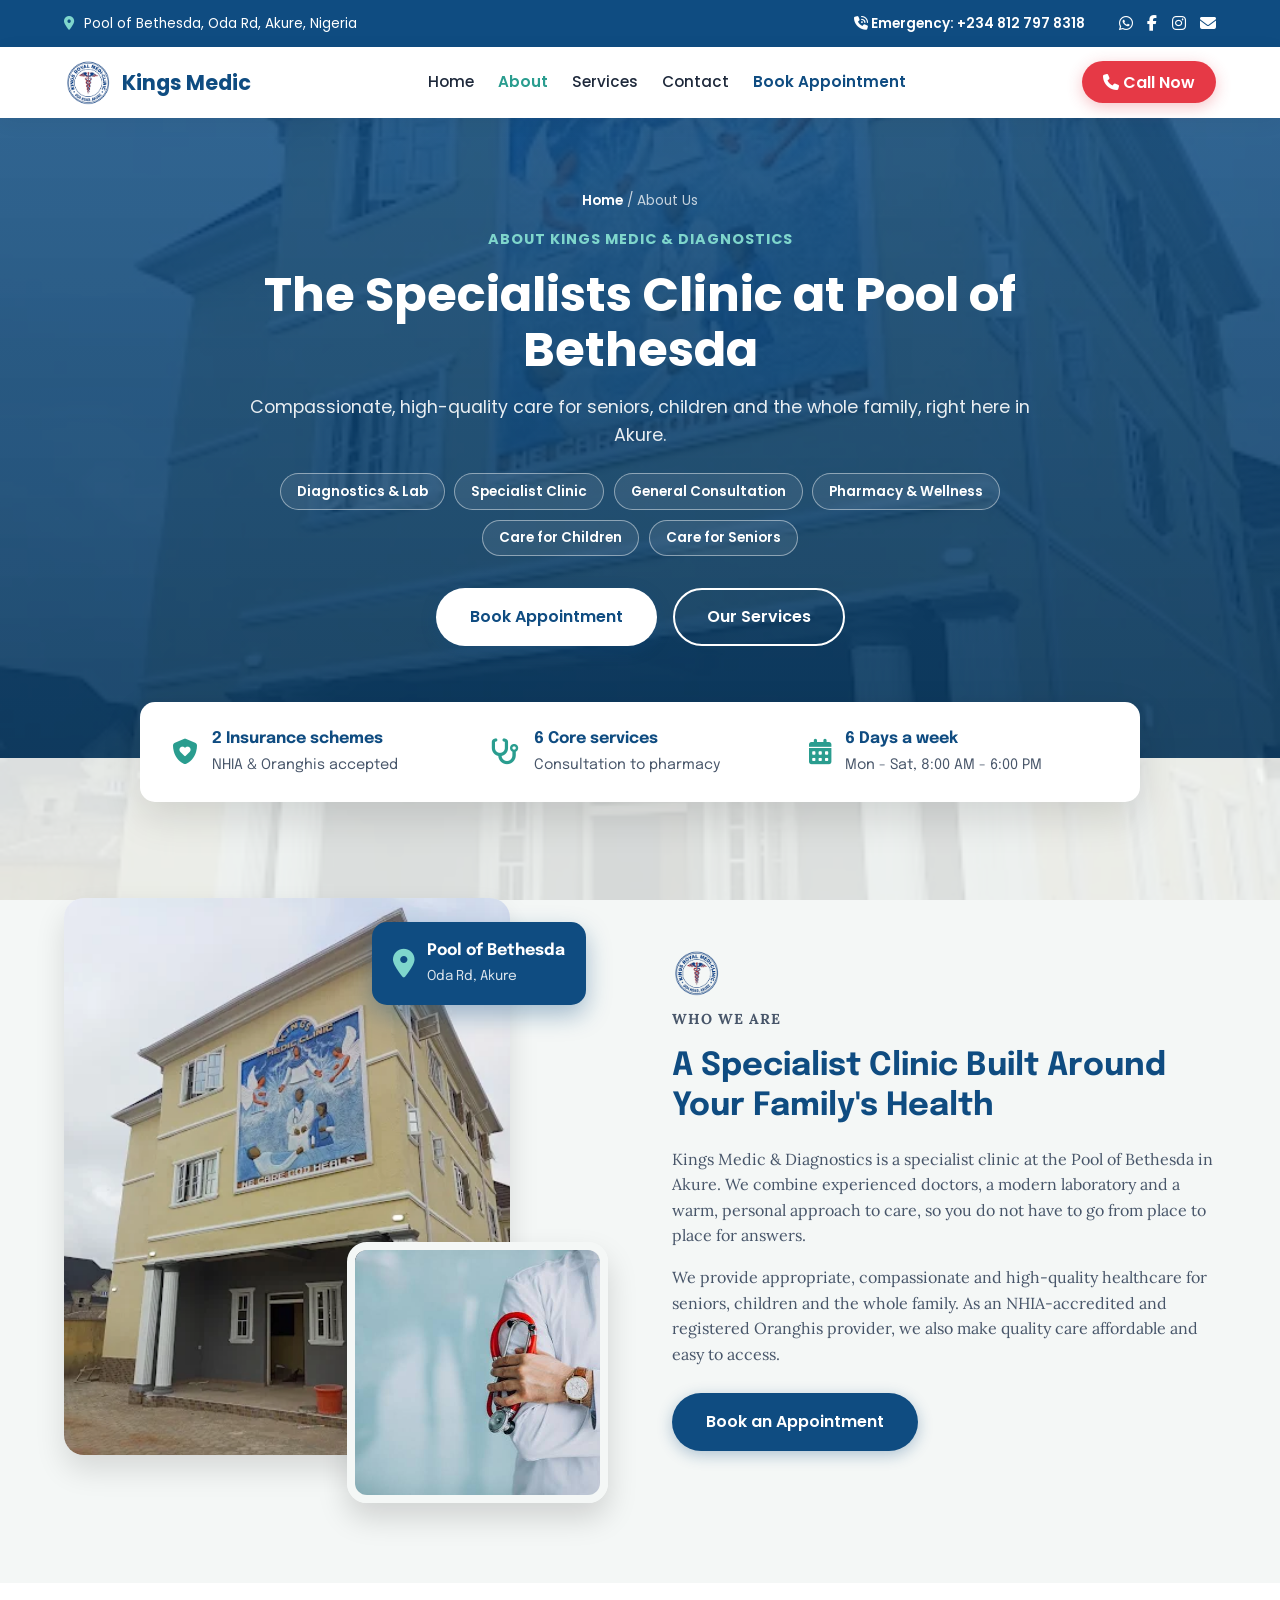
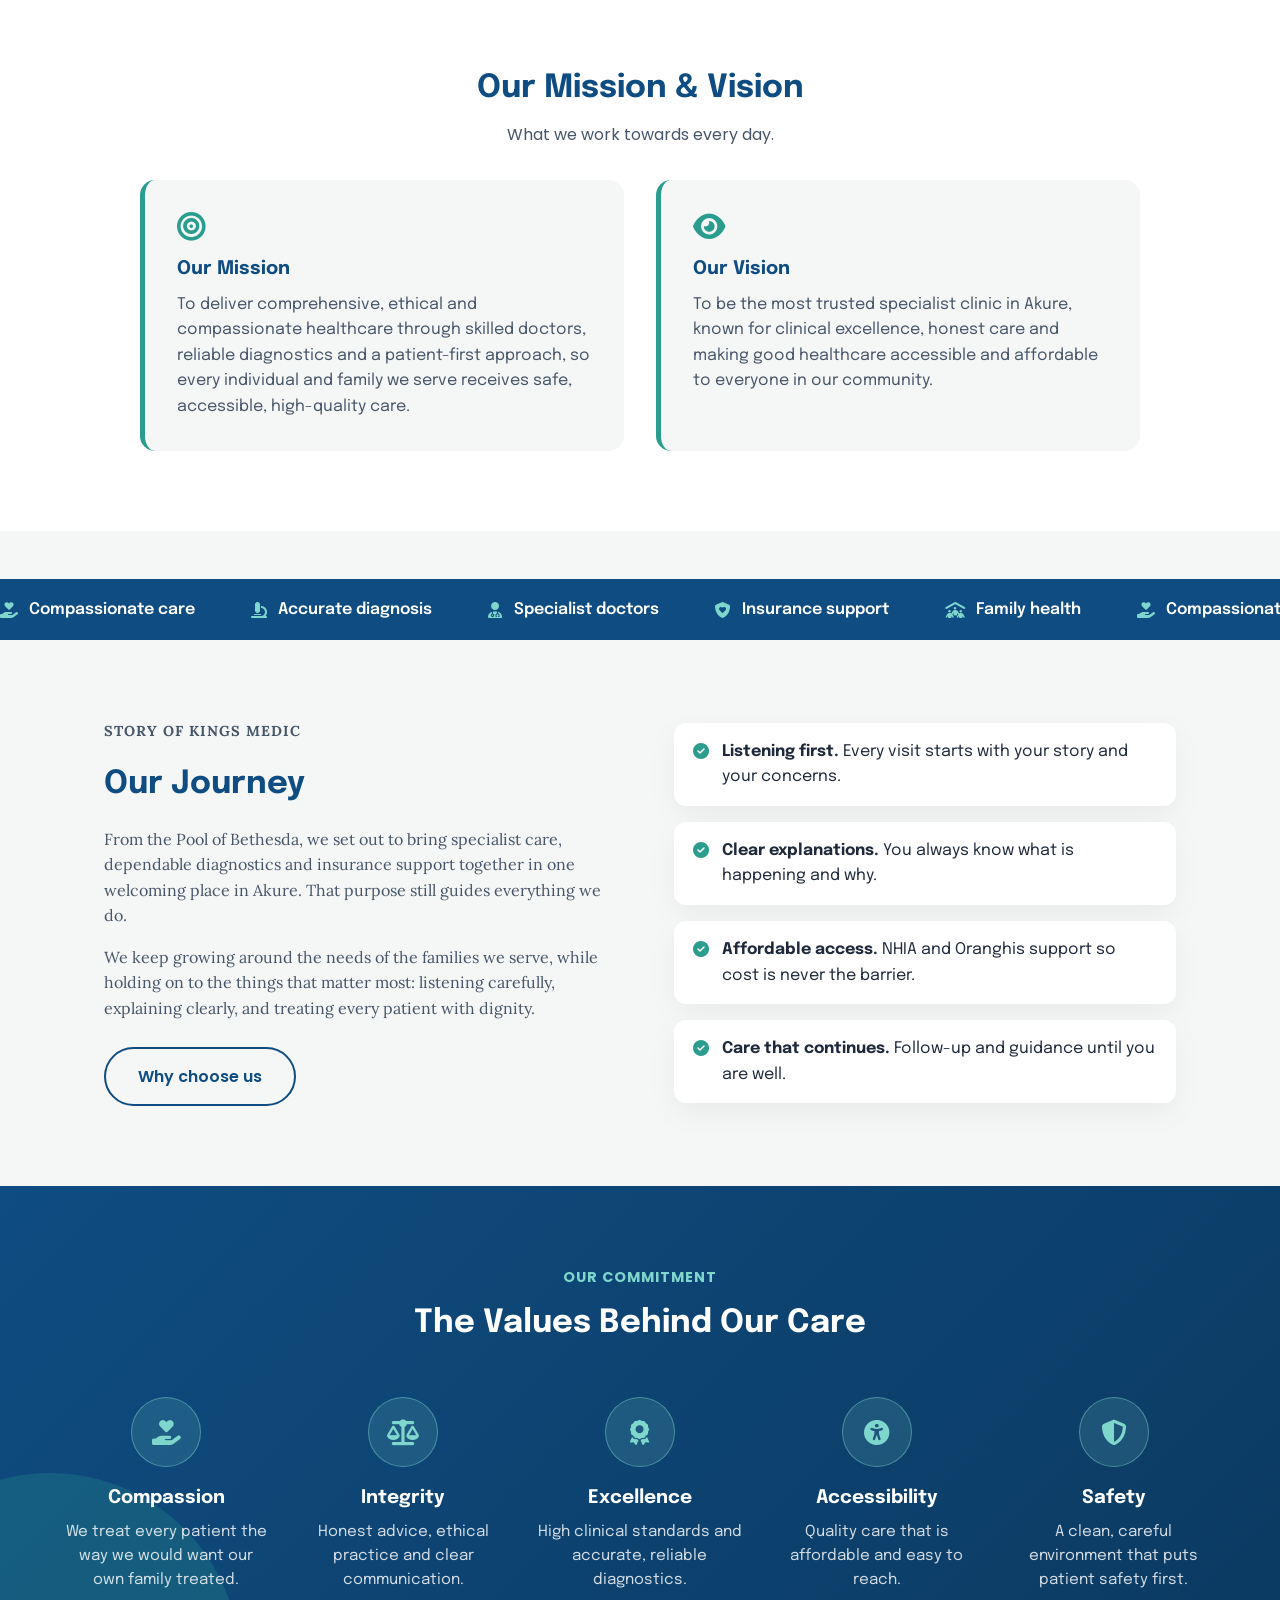
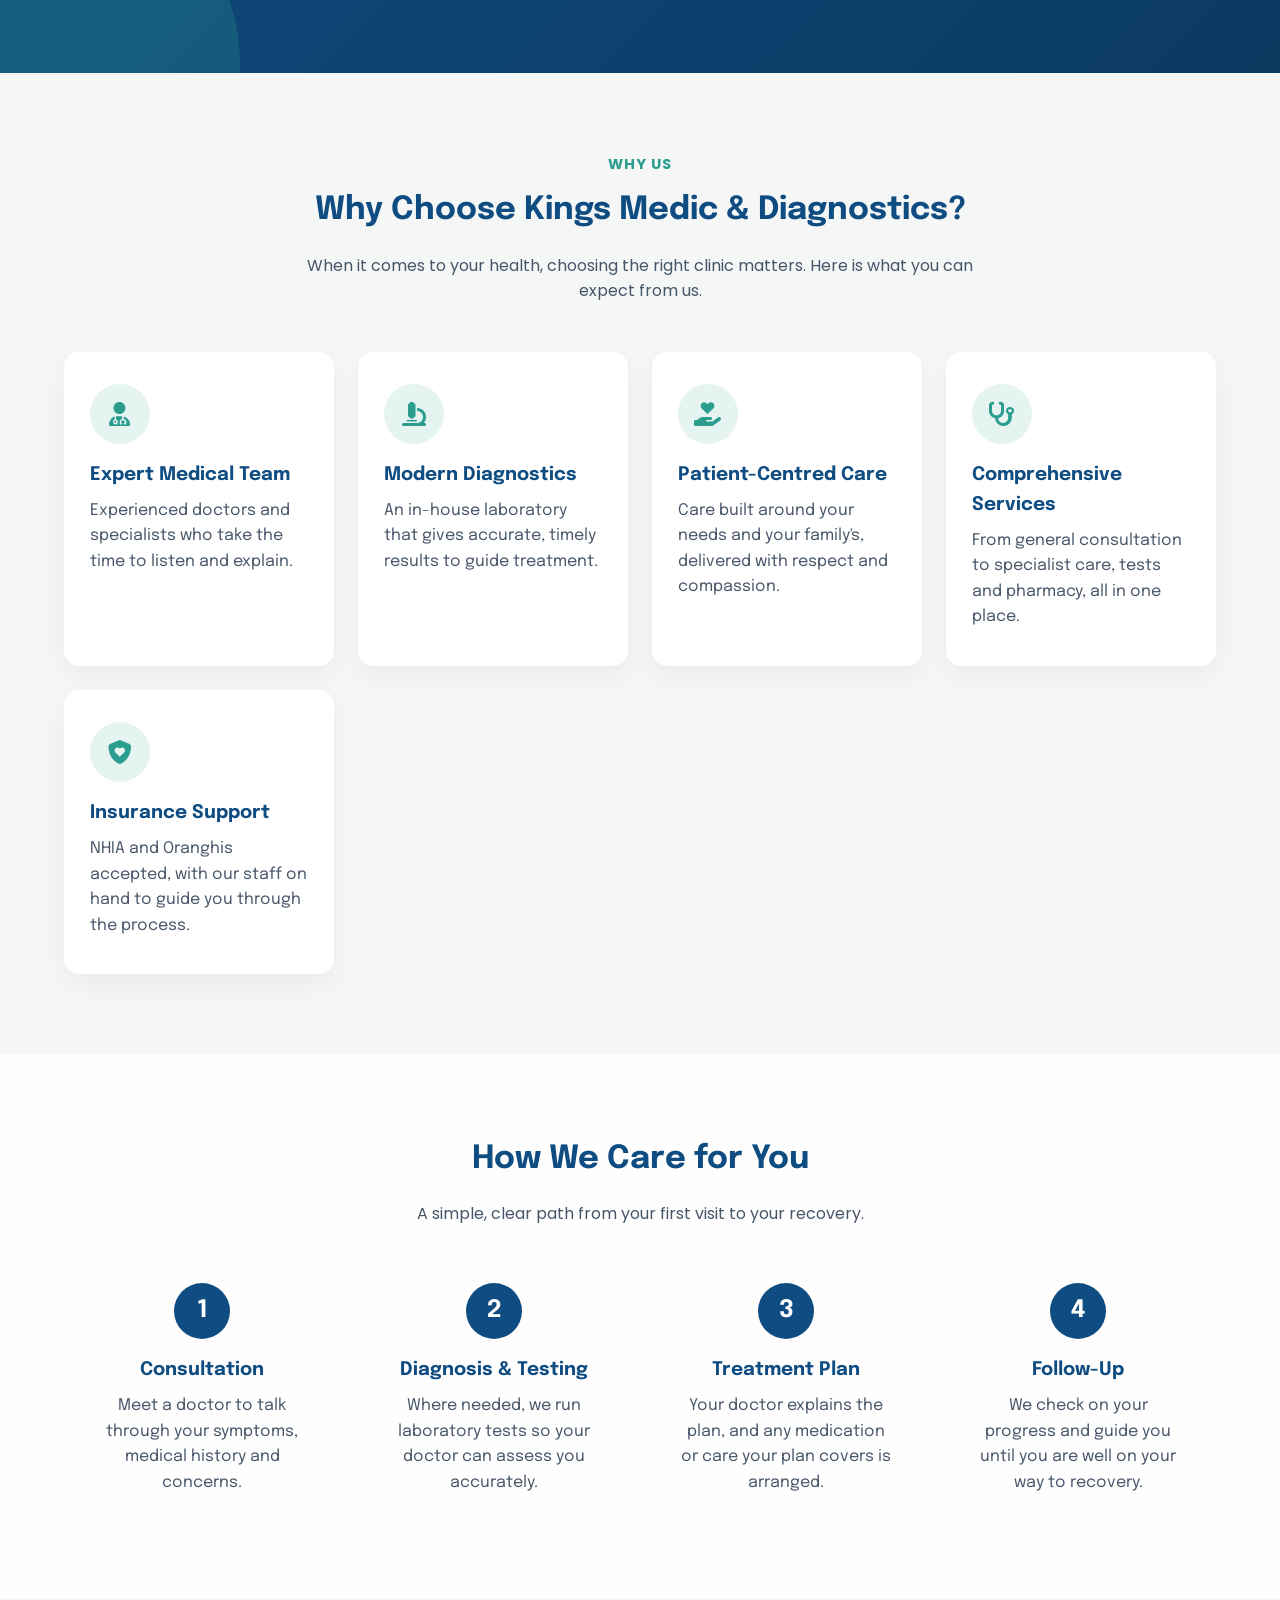
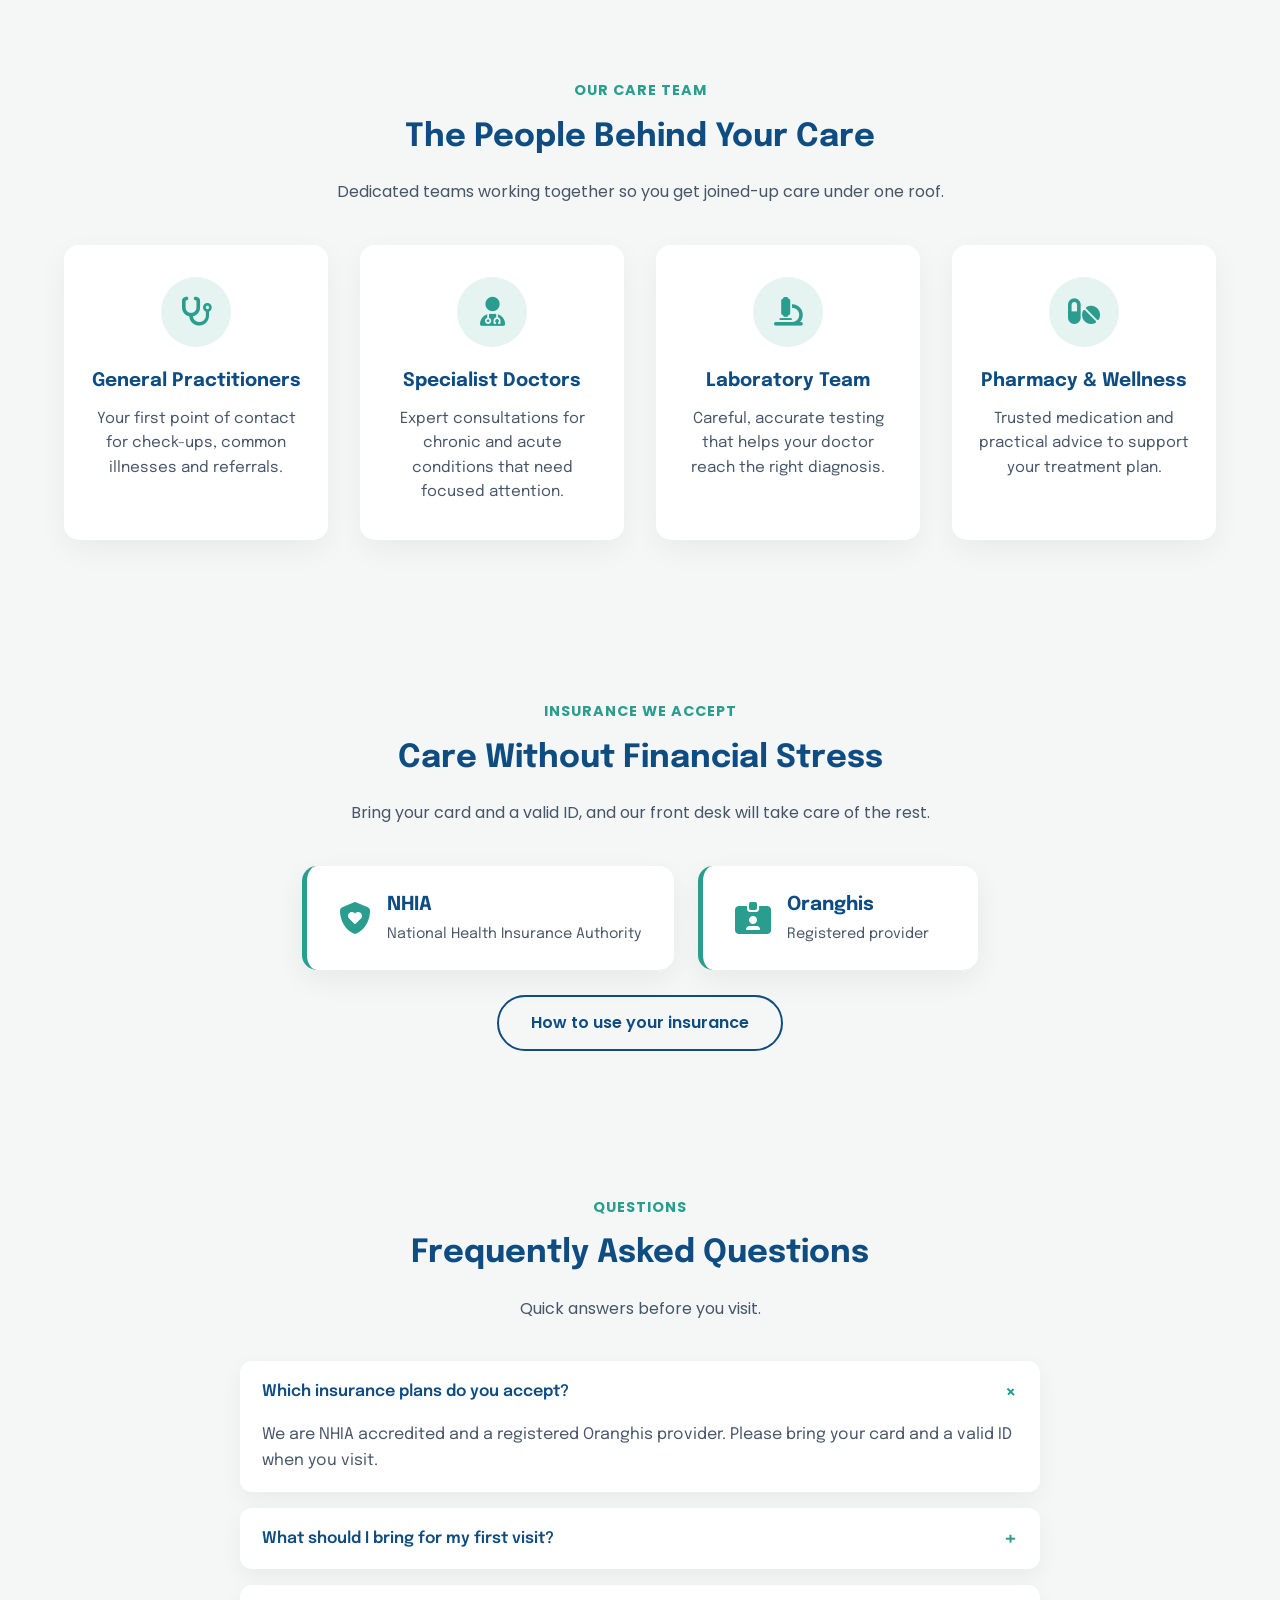
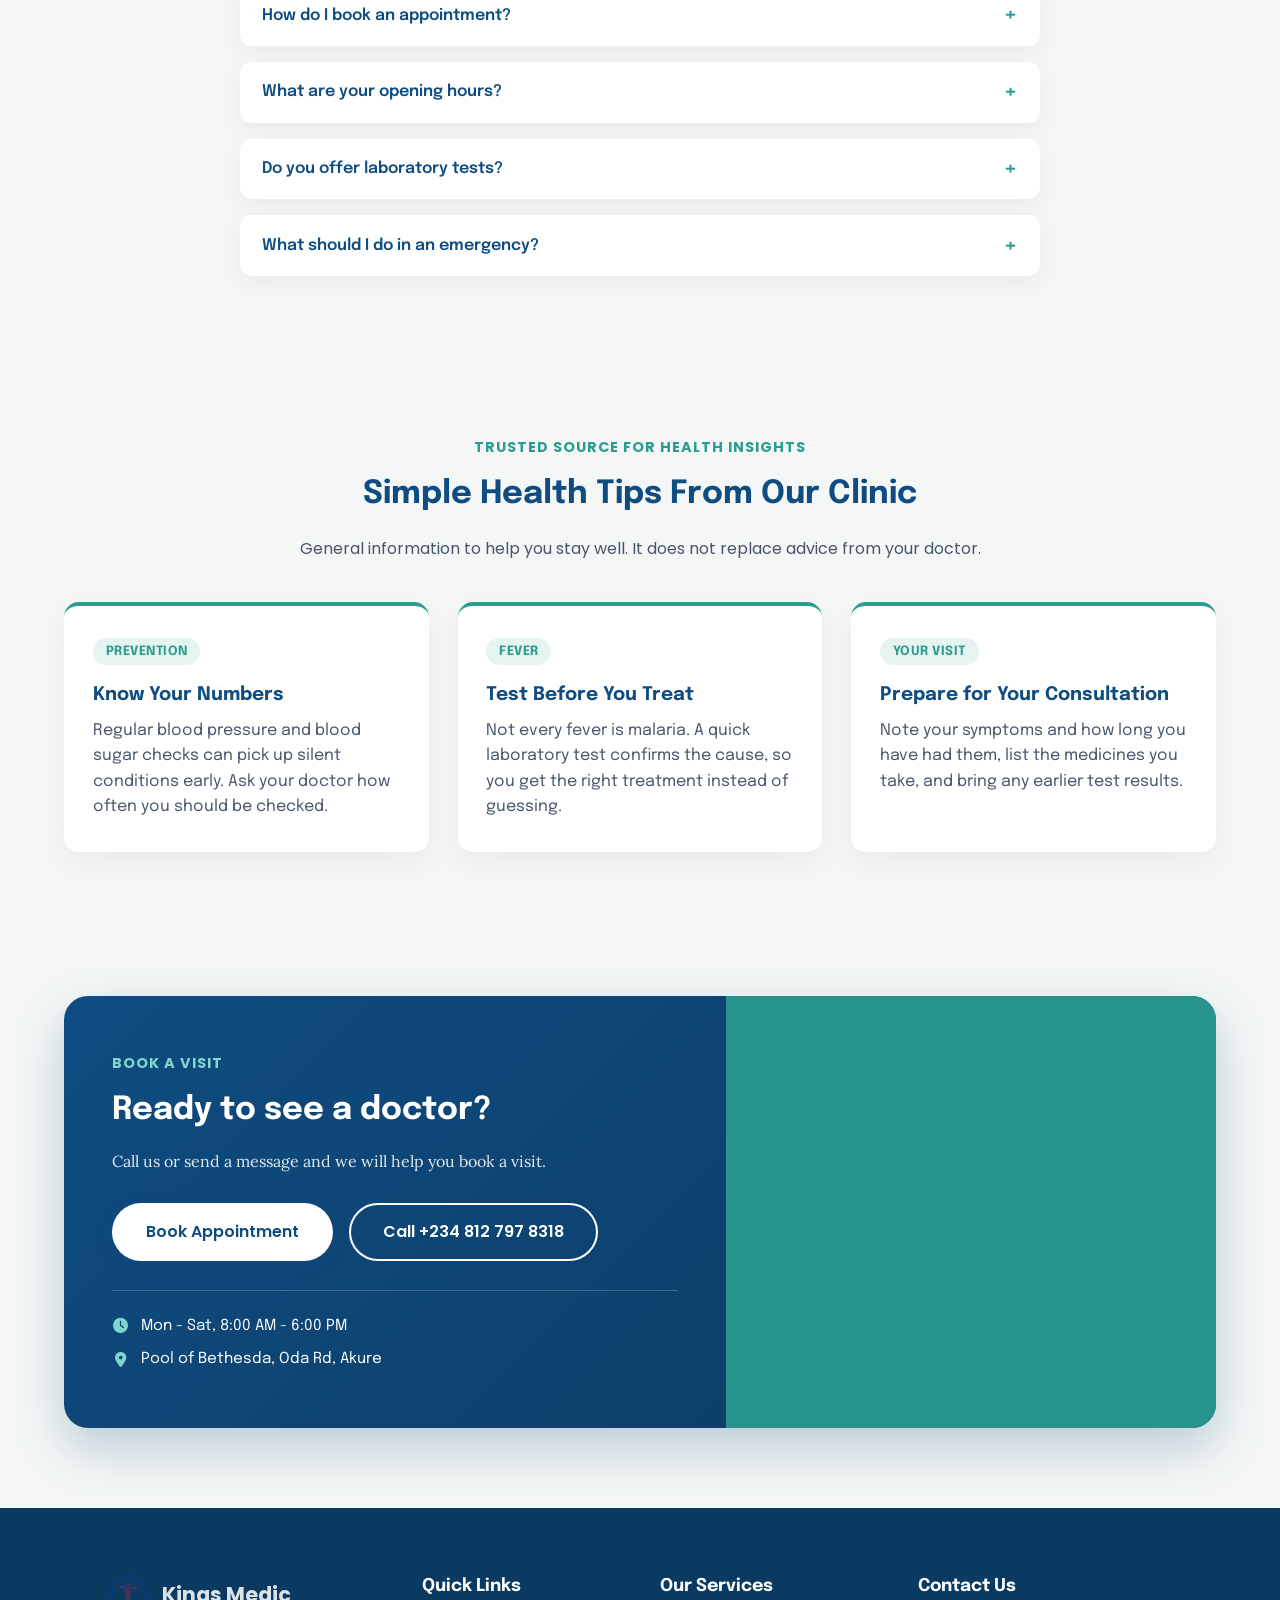
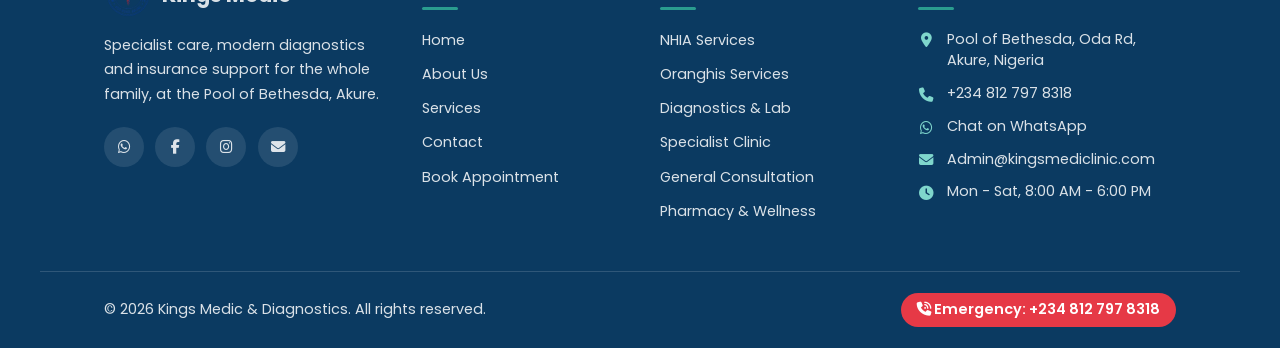
==== commit 9b9a5d7e: "mail added" ====
--- a/about.html
+++ b/about.html
@@ -5,6 +5,7 @@
     <meta name="viewport" content="width=device-width, initial-scale=1.0">
     <title>About Us | Kings Medic & Diagnostics, Akure</title>
     <meta name="description" content="Learn about Kings Medic & Diagnostics, a specialist clinic at Pool of Bethesda, Akure offering NHIA and Oranghis services, diagnostics and compassionate family care.">
+    <link rel="icon" type="image/png" href="images/kings-logo.png">
     <link rel="stylesheet" href="css/style.css">
     <link rel="stylesheet" href="https://cdnjs.cloudflare.com/ajax/libs/font-awesome/6.5.1/css/all.min.css">
     <link rel="preconnect" href="https://fonts.googleapis.com">
@@ -41,8 +42,8 @@
         </button>
         <nav id="mainNav" class="main-nav">
             <a href="index.html">Home</a>
+            <a href="about.html" class="active" aria-current="page">About</a>
             <a href="services.html">Services</a>
-            <a href="about.html" class="active" aria-current="page">About</a>
             <a href="contact.html">Contact</a>
             <a href="index.html#appointment" class="nav-book">Book Appointment</a>
         </nav>
@@ -377,8 +378,8 @@
                 <h3>Quick Links</h3>
                 <ul>
                     <li><a href="index.html">Home</a></li>
+                    <li><a href="about.html">About Us</a></li>
                     <li><a href="services.html">Services</a></li>
-                    <li><a href="about.html">About Us</a></li>
                     <li><a href="contact.html">Contact</a></li>
                     <li><a href="#appointment">Book Appointment</a></li>
                 </ul>
